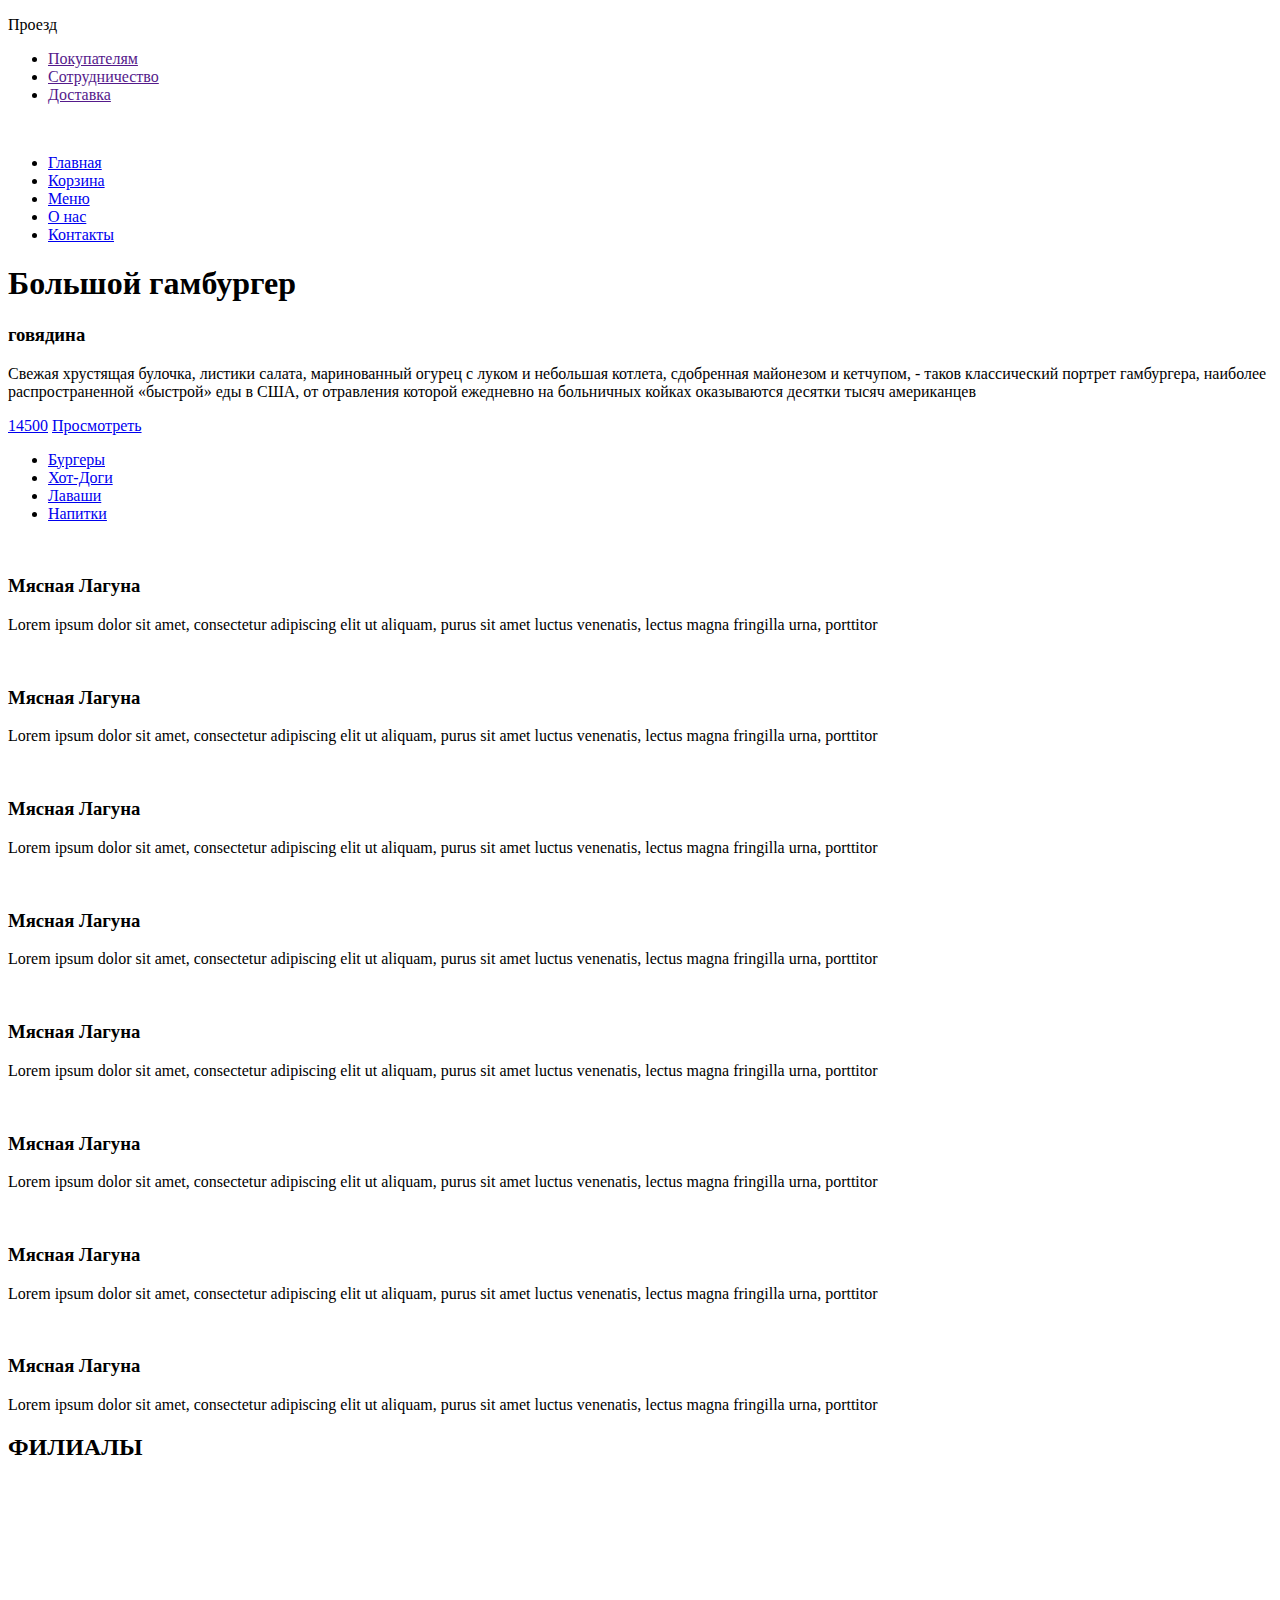
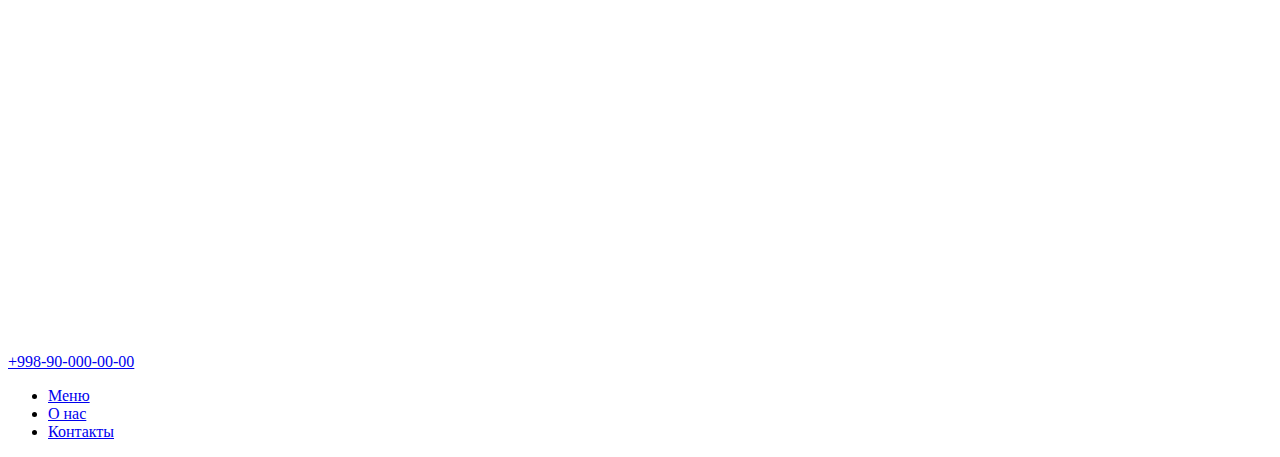
==== index.html @ 50188163 "Update index.html" ====
<!DOCTYPE html>
<html lang="en">

<head>
  <meta charset="UTF-8">
  <meta http-equiv="X-UA-Compatible" content="IE=edge">
  <meta name="viewport" content="width=device-width, initial-scale=1.0">
  <title>Street88</title>
  <link rel="stylesheet" href="style/all.min.css">
  <link rel="stylesheet" href="style/fonts.css">
  <link rel="stylesheet" href="style/style.css">
</head>

<body>

  <nav>
    <div class="container">
      <div class="nav__navigation">
        <div class="icon">
          <i class="fal fa-map-signs"></i>
          <p class="nav__p">Проезд</p>
        </div>

        <ul class="ul">
          <li><a href="" class="ul__list">Покупателям</a></li>
          <li><a href="" class="ul__list">Сотрудничество</a></li>
          <li><a href="" class="ul__list">Доставка</a></li>
        </ul>
      </div>
    </div>
  </nav>
  <nav>
    <div class="container">
      <div class="nav__navigation">
        <img src="./images/Logo.png" alt="">
        <ul class="ul">
          <li><a href="#" class="ul__list ul__link">Главная</a></li>
          <li><a href="#" class="ul__list ul__link">Корзина</a></li>
          <li><a href="#" class="ul__list ul__link">Меню</a></li>
          <li><a href="#" class="ul__list ul__link">О нас</a></li>
          <li><a href="#" class="ul__list ul__link">Контакты</a></li>
        </ul>
      </div>
    </div>
  </nav>
  <header class="header">
    <div class="container">
      <h1 class="header-name">Большой гамбургер</h1>
      <h3 class="header-h3">
        говядина
      </h3>
      <p class="header__p">Свежая хрустящая булочка, листики салата, маринованный огурец с луком и небольшая котлета,
        сдобренная майонезом и кетчупом, - таков классический портрет гамбургера, наиболее распространенной «быстрой»
        еды в США, от отравления которой ежедневно на больничных койках оказываются десятки тысяч американцев</p>

      <div class="header__box">
        <a href="#" class="price">14500</a>
        <a href="#" class="price1">Просмотреть</a>
      </div>
    </div>
  </header>
  <div class="box">
  </div>
  <main class="main">

    <ul class="main__ul">
      <li><a class="main__ul-a" href="#">Бургеры</a></li>
      <li><a class="main__ul-a" href="#">Хот-Доги</a></li>
      <li><a class="main__ul-a" href="#">Лаваши</a></li>
      <li><a class="main__ul-a" href="#">Напитки</a></li>
    </ul>

    <div class="box">
      <div class="box__item">
        <div class="box__block">
          <img src="./Images/unnamed 1.png" alt="" class="box__img">
          <div class="box__hover">
            <a href="#" class="icon1 fl"><i class="far fa-shopping-cart"></i></a>
          </div>
        </div>

        <h3 class="box__title">
          Мясная Лагуна
        </h3>
        <p class="box__text">
          Lorem ipsum dolor sit amet, consectetur adipiscing elit ut aliquam, purus sit amet luctus venenatis, lectus
          magna fringilla urna, porttitor
        </p>
      </div>
      <div class="box__item">
        <div class="box__block">
          <img src="./Images/unnamed 1.png" alt="" class="box__img">
          <div class="box__hover">
            <a href="#" class="icon1 fl"><i class="far fa-shopping-cart"></i></a>
          </div>
        </div>

        <h3 class="box__title">
          Мясная Лагуна
        </h3>
        <p class="box__text">
          Lorem ipsum dolor sit amet, consectetur adipiscing elit ut aliquam, purus sit amet luctus venenatis, lectus
          magna fringilla urna, porttitor
        </p>
      </div>
      <div class="box__item">
        <div class="box__block">
          <img src="./Images/unnamed 1.png" alt="" class="box__img">
          <div class="box__hover">
            <a href="#" class="icon1 fl"><i class="far fa-shopping-cart"></i></a>
          </div>
        </div>

        <h3 class="box__title">
          Мясная Лагуна
        </h3>
        <p class="box__text">
          Lorem ipsum dolor sit amet, consectetur adipiscing elit ut aliquam, purus sit amet luctus venenatis, lectus
          magna fringilla urna, porttitor
        </p>
      </div>
      <div class="box__item">

        <div class="box__block">
          <img src="./Images/unnamed 1.png" alt="" class="box__img">
          <div class="box__hover">
            <a href="#" class="icon1 fl"><i class="far fa-shopping-cart"></i></a>
          </div>

        </div>

        <h3 class="box__title">
          Мясная Лагуна
        </h3>
        <p class="box__text">
          Lorem ipsum dolor sit amet, consectetur adipiscing elit ut aliquam, purus sit amet luctus venenatis, lectus
          magna fringilla urna, porttitor
        </p>
      </div>
      <div class="box__item">
        <div class="box__block">
          <img src="./Images/unnamed 1.png" alt="" class="box__img">
          <div class="box__hover">
            <a href="#" class="icon1 fl"><i class="far fa-shopping-cart"></i></a>
          </div>
        </div>

        <h3 class="box__title">
          Мясная Лагуна
        </h3>
        <p class="box__text">
          Lorem ipsum dolor sit amet, consectetur adipiscing elit ut aliquam, purus sit amet luctus venenatis, lectus
          magna fringilla urna, porttitor
        </p>
      </div>
      <div class="box__item">
        <div class="box__block">
          <img src="./Images/unnamed 1.png" alt="" class="box__img">
          <div class="box__hover">
            <a href="#" class="icon1 fl"><i class="far fa-shopping-cart"></i></a>
          </div>
        </div>

        <h3 class="box__title">
          Мясная Лагуна
        </h3>
        <p class="box__text">
          Lorem ipsum dolor sit amet, consectetur adipiscing elit ut aliquam, purus sit amet luctus venenatis, lectus
          magna fringilla urna, porttitor
        </p>
      </div>
      <div class="box__item">
        <div class="box__block">
          <img src="./Images/unnamed 1.png" alt="" class="box__img">
          <div class="box__hover">
            <a href="#" class="icon1 fl"><i class="far fa-shopping-cart"></i></a>
          </div>
        </div>

        <h3 class="box__title">
          Мясная Лагуна
        </h3>
        <p class="box__text">
          Lorem ipsum dolor sit amet, consectetur adipiscing elit ut aliquam, purus sit amet luctus venenatis, lectus
          magna fringilla urna, porttitor
        </p>
      </div>
      <div class="box__item">
        <div class="box__block">
          <img src="./Images/unnamed 1.png" alt="" class="box__img">
          <div class="box__hover">
            <a href="#" class="icon1 fl"><i class="far fa-shopping-cart"></i></a>
          </div>
        </div>

        <h3 class="box__title">
          Мясная Лагуна
        </h3>
        <p class="box__text">
          Lorem ipsum dolor sit amet, consectetur adipiscing elit ut aliquam, purus sit amet luctus venenatis, lectus
          magna fringilla urna, porttitor
        </p>
      </div>


    </div>

    <div class="main__bottom">
      <h2 class="h2__name">
        ФИЛИАЛЫ
      </h2>
      <iframe class="map"
        src="https://www.google.com/maps/embed?pb=!1m18!1m12!1m3!1d191885.50263675497!2d69.13928277818499!3d41.28251254609851!2m3!1f0!2f0!3f0!3m2!1i1024!2i768!4f13.1!3m3!1m2!1s0x38ae8b0cc379e9c3%3A0xa5a9323b4aa5cb98!2z0KLQsNGI0LrQtdC90YI!5e0!3m2!1sru!2s!4v1648743628316!5m2!1sru!2s"
        width="600" height="450" style="border:0;" allowfullscreen="" loading="lazy"
        referrerpolicy="no-referrer-when-downgrade"></iframe>

    </div>

  </main>
  <footer class="footer">
    <div class="container footer__content">
      <div class="footer__block">
        <div class="footer__left">
          <img src="./images/Logo.png" alt="">
        </div>


        <div class="footer__right">
          <a href="#">+998-90-000-00-00</a>

        </div>
      </div>
      <ul class="footer__list">
        <li><a href="#">Меню</a></li>
        <li><a href="#">О нас</a></li>
        <li><a href="#">Контакты</a></li>
      </ul>
    </div>
  </footer>

</body>

</html>
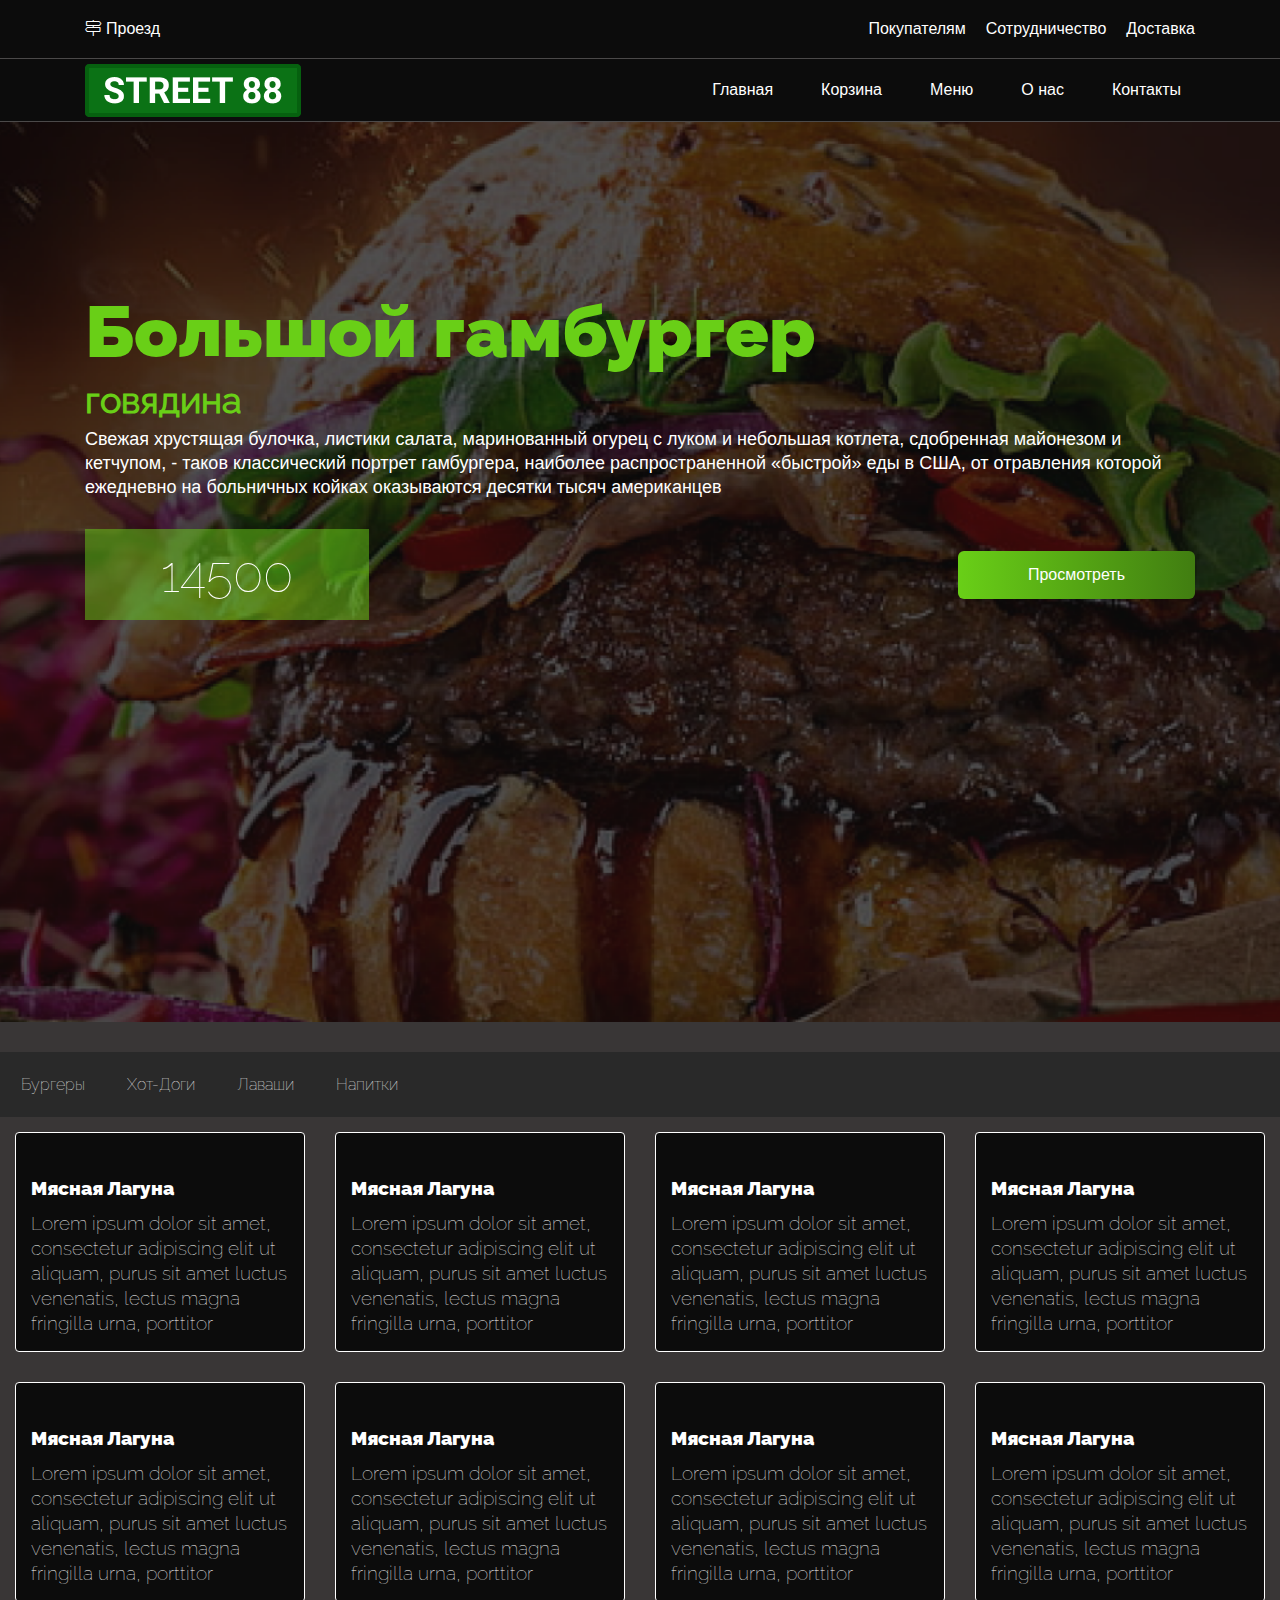
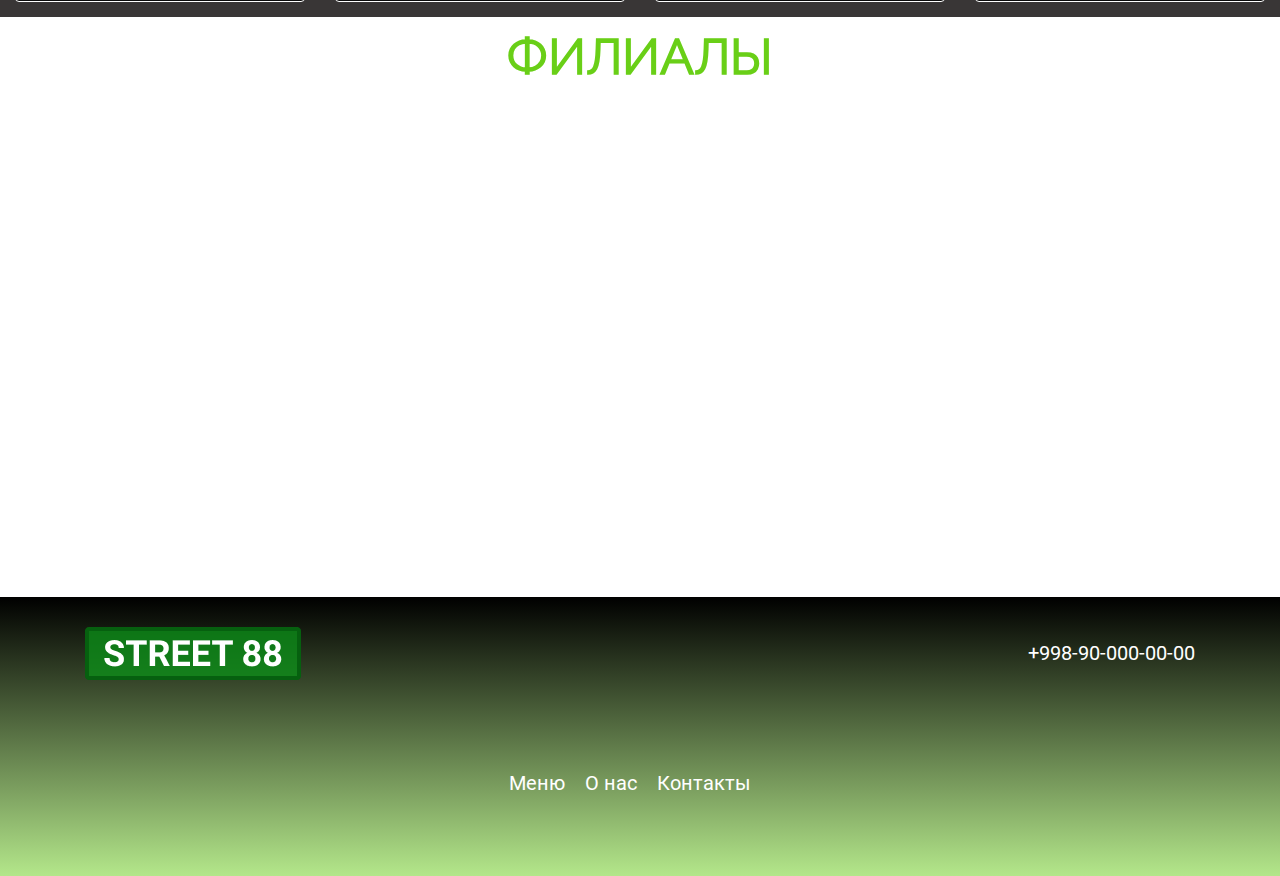
==== commit ebe4b8cf: "end" ====
--- a/index.html
+++ b/index.html
@@ -32,7 +32,7 @@
   <nav>
     <div class="container">
       <div class="nav__navigation">
-        <img src="./images/Logo.png" alt="">
+        <img src="images/Logo.png" alt="">
         <ul class="ul">
           <li><a href="#" class="ul__list ul__link">Главная</a></li>
           <li><a href="#" class="ul__list ul__link">Корзина</a></li>
@@ -73,121 +73,121 @@
     <div class="box">
       <div class="box__item">
         <div class="box__block">
-          <img src="./Images/unnamed 1.png" alt="" class="box__img">
-          <div class="box__hover">
-            <a href="#" class="icon1 fl"><i class="far fa-shopping-cart"></i></a>
-          </div>
-        </div>
-
-        <h3 class="box__title">
-          Мясная Лагуна
-        </h3>
-        <p class="box__text">
-          Lorem ipsum dolor sit amet, consectetur adipiscing elit ut aliquam, purus sit amet luctus venenatis, lectus
-          magna fringilla urna, porttitor
-        </p>
-      </div>
-      <div class="box__item">
-        <div class="box__block">
-          <img src="./Images/unnamed 1.png" alt="" class="box__img">
-          <div class="box__hover">
-            <a href="#" class="icon1 fl"><i class="far fa-shopping-cart"></i></a>
-          </div>
-        </div>
-
-        <h3 class="box__title">
-          Мясная Лагуна
-        </h3>
-        <p class="box__text">
-          Lorem ipsum dolor sit amet, consectetur adipiscing elit ut aliquam, purus sit amet luctus venenatis, lectus
-          magna fringilla urna, porttitor
-        </p>
-      </div>
-      <div class="box__item">
-        <div class="box__block">
-          <img src="./Images/unnamed 1.png" alt="" class="box__img">
-          <div class="box__hover">
-            <a href="#" class="icon1 fl"><i class="far fa-shopping-cart"></i></a>
-          </div>
-        </div>
-
-        <h3 class="box__title">
-          Мясная Лагуна
-        </h3>
-        <p class="box__text">
-          Lorem ipsum dolor sit amet, consectetur adipiscing elit ut aliquam, purus sit amet luctus venenatis, lectus
-          magna fringilla urna, porttitor
-        </p>
-      </div>
-      <div class="box__item">
-
-        <div class="box__block">
-          <img src="./Images/unnamed 1.png" alt="" class="box__img">
-          <div class="box__hover">
-            <a href="#" class="icon1 fl"><i class="far fa-shopping-cart"></i></a>
-          </div>
-
-        </div>
-
-        <h3 class="box__title">
-          Мясная Лагуна
-        </h3>
-        <p class="box__text">
-          Lorem ipsum dolor sit amet, consectetur adipiscing elit ut aliquam, purus sit amet luctus venenatis, lectus
-          magna fringilla urna, porttitor
-        </p>
-      </div>
-      <div class="box__item">
-        <div class="box__block">
-          <img src="./Images/unnamed 1.png" alt="" class="box__img">
-          <div class="box__hover">
-            <a href="#" class="icon1 fl"><i class="far fa-shopping-cart"></i></a>
-          </div>
-        </div>
-
-        <h3 class="box__title">
-          Мясная Лагуна
-        </h3>
-        <p class="box__text">
-          Lorem ipsum dolor sit amet, consectetur adipiscing elit ut aliquam, purus sit amet luctus venenatis, lectus
-          magna fringilla urna, porttitor
-        </p>
-      </div>
-      <div class="box__item">
-        <div class="box__block">
-          <img src="./Images/unnamed 1.png" alt="" class="box__img">
-          <div class="box__hover">
-            <a href="#" class="icon1 fl"><i class="far fa-shopping-cart"></i></a>
-          </div>
-        </div>
-
-        <h3 class="box__title">
-          Мясная Лагуна
-        </h3>
-        <p class="box__text">
-          Lorem ipsum dolor sit amet, consectetur adipiscing elit ut aliquam, purus sit amet luctus venenatis, lectus
-          magna fringilla urna, porttitor
-        </p>
-      </div>
-      <div class="box__item">
-        <div class="box__block">
-          <img src="./Images/unnamed 1.png" alt="" class="box__img">
-          <div class="box__hover">
-            <a href="#" class="icon1 fl"><i class="far fa-shopping-cart"></i></a>
-          </div>
-        </div>
-
-        <h3 class="box__title">
-          Мясная Лагуна
-        </h3>
-        <p class="box__text">
-          Lorem ipsum dolor sit amet, consectetur adipiscing elit ut aliquam, purus sit amet luctus venenatis, lectus
-          magna fringilla urna, porttitor
-        </p>
-      </div>
-      <div class="box__item">
-        <div class="box__block">
-          <img src="./Images/unnamed 1.png" alt="" class="box__img">
+          <img src="../Street88/Images/unnamed 1.png" alt="" class="box__img">
+          <div class="box__hover">
+            <a href="#" class="icon1 fl"><i class="far fa-shopping-cart"></i></a>
+          </div>
+        </div>
+
+        <h3 class="box__title">
+          Мясная Лагуна
+        </h3>
+        <p class="box__text">
+          Lorem ipsum dolor sit amet, consectetur adipiscing elit ut aliquam, purus sit amet luctus venenatis, lectus
+          magna fringilla urna, porttitor
+        </p>
+      </div>
+      <div class="box__item">
+        <div class="box__block">
+          <img src="../Street88/Images/unnamed 1.png" alt="" class="box__img">
+          <div class="box__hover">
+            <a href="#" class="icon1 fl"><i class="far fa-shopping-cart"></i></a>
+          </div>
+        </div>
+
+        <h3 class="box__title">
+          Мясная Лагуна
+        </h3>
+        <p class="box__text">
+          Lorem ipsum dolor sit amet, consectetur adipiscing elit ut aliquam, purus sit amet luctus venenatis, lectus
+          magna fringilla urna, porttitor
+        </p>
+      </div>
+      <div class="box__item">
+        <div class="box__block">
+          <img src="../Street88/Images/unnamed 1.png" alt="" class="box__img">
+          <div class="box__hover">
+            <a href="#" class="icon1 fl"><i class="far fa-shopping-cart"></i></a>
+          </div>
+        </div>
+
+        <h3 class="box__title">
+          Мясная Лагуна
+        </h3>
+        <p class="box__text">
+          Lorem ipsum dolor sit amet, consectetur adipiscing elit ut aliquam, purus sit amet luctus venenatis, lectus
+          magna fringilla urna, porttitor
+        </p>
+      </div>
+      <div class="box__item">
+
+        <div class="box__block">
+          <img src="../Street88/Images/unnamed 1.png" alt="" class="box__img">
+          <div class="box__hover">
+            <a href="#" class="icon1 fl"><i class="far fa-shopping-cart"></i></a>
+          </div>
+
+        </div>
+
+        <h3 class="box__title">
+          Мясная Лагуна
+        </h3>
+        <p class="box__text">
+          Lorem ipsum dolor sit amet, consectetur adipiscing elit ut aliquam, purus sit amet luctus venenatis, lectus
+          magna fringilla urna, porttitor
+        </p>
+      </div>
+      <div class="box__item">
+        <div class="box__block">
+          <img src="../Street88/Images/unnamed 1.png" alt="" class="box__img">
+          <div class="box__hover">
+            <a href="#" class="icon1 fl"><i class="far fa-shopping-cart"></i></a>
+          </div>
+        </div>
+
+        <h3 class="box__title">
+          Мясная Лагуна
+        </h3>
+        <p class="box__text">
+          Lorem ipsum dolor sit amet, consectetur adipiscing elit ut aliquam, purus sit amet luctus venenatis, lectus
+          magna fringilla urna, porttitor
+        </p>
+      </div>
+      <div class="box__item">
+        <div class="box__block">
+          <img src="../Street88/Images/unnamed 1.png" alt="" class="box__img">
+          <div class="box__hover">
+            <a href="#" class="icon1 fl"><i class="far fa-shopping-cart"></i></a>
+          </div>
+        </div>
+
+        <h3 class="box__title">
+          Мясная Лагуна
+        </h3>
+        <p class="box__text">
+          Lorem ipsum dolor sit amet, consectetur adipiscing elit ut aliquam, purus sit amet luctus venenatis, lectus
+          magna fringilla urna, porttitor
+        </p>
+      </div>
+      <div class="box__item">
+        <div class="box__block">
+          <img src="../Street88/Images/unnamed 1.png" alt="" class="box__img">
+          <div class="box__hover">
+            <a href="#" class="icon1 fl"><i class="far fa-shopping-cart"></i></a>
+          </div>
+        </div>
+
+        <h3 class="box__title">
+          Мясная Лагуна
+        </h3>
+        <p class="box__text">
+          Lorem ipsum dolor sit amet, consectetur adipiscing elit ut aliquam, purus sit amet luctus venenatis, lectus
+          magna fringilla urna, porttitor
+        </p>
+      </div>
+      <div class="box__item">
+        <div class="box__block">
+          <img src="../Street88/Images/unnamed 1.png" alt="" class="box__img">
           <div class="box__hover">
             <a href="#" class="icon1 fl"><i class="far fa-shopping-cart"></i></a>
           </div>
@@ -221,7 +221,7 @@
     <div class="container footer__content">
       <div class="footer__block">
         <div class="footer__left">
-          <img src="./images/Logo.png" alt="">
+          <img src="images/Logo.png" alt="">
         </div>
 
 
@@ -240,4 +240,4 @@
 
 </body>
 
-</html>
+</html>--- a/style/all.min.css
+++ b/style/all.min.css
@@ -0,0 +1,12003 @@
+/*!
+ * Font Awesome Pro 5.11.1 by @fontawesome - https://fontawesome.com
+ * License - https://fontawesome.com/license (Commercial License)
+ */
+.fa,
+.fab,
+.fad,
+.fal,
+.far,
+.fas {
+  -moz-osx-font-smoothing: grayscale;
+  -webkit-font-smoothing: antialiased;
+  display: inline-block;
+  font-style: normal;
+  font-variant: normal;
+  text-rendering: auto;
+  line-height: 1;
+}
+.fa-lg {
+  font-size: 1.33333em;
+  line-height: 0.75em;
+  vertical-align: -0.0667em;
+}
+.fa-xs {
+  font-size: 0.75em;
+}
+.fa-sm {
+  font-size: 0.875em;
+}
+.fa-1x {
+  font-size: 1em;
+}
+.fa-2x {
+  font-size: 2em;
+}
+.fa-3x {
+  font-size: 3em;
+}
+.fa-4x {
+  font-size: 4em;
+}
+.fa-5x {
+  font-size: 5em;
+}
+.fa-6x {
+  font-size: 6em;
+}
+.fa-7x {
+  font-size: 7em;
+}
+.fa-8x {
+  font-size: 8em;
+}
+.fa-9x {
+  font-size: 9em;
+}
+.fa-10x {
+  font-size: 10em;
+}
+.fa-fw {
+  text-align: center;
+  width: 1.25em;
+}
+.fa-ul {
+  list-style-type: none;
+  margin-left: 2.5em;
+  padding-left: 0;
+}
+.fa-ul > li {
+  position: relative;
+}
+.fa-li {
+  left: -2em;
+  position: absolute;
+  text-align: center;
+  width: 2em;
+  line-height: inherit;
+}
+.fa-border {
+  border: 0.08em solid #eee;
+  border-radius: 0.1em;
+  padding: 0.2em 0.25em 0.15em;
+}
+.fa-pull-left {
+  float: left;
+}
+.fa-pull-right {
+  float: right;
+}
+.fa.fa-pull-left,
+.fab.fa-pull-left,
+.fal.fa-pull-left,
+.far.fa-pull-left,
+.fas.fa-pull-left {
+  margin-right: 0.3em;
+}
+.fa.fa-pull-right,
+.fab.fa-pull-right,
+.fal.fa-pull-right,
+.far.fa-pull-right,
+.fas.fa-pull-right {
+  margin-left: 0.3em;
+}
+.fa-spin {
+  -webkit-animation: fa-spin 2s linear infinite;
+  animation: fa-spin 2s linear infinite;
+}
+.fa-pulse {
+  -webkit-animation: fa-spin 1s steps(8) infinite;
+  animation: fa-spin 1s steps(8) infinite;
+}
+@-webkit-keyframes fa-spin {
+  0% {
+    -webkit-transform: rotate(0deg);
+    transform: rotate(0deg);
+  }
+  to {
+    -webkit-transform: rotate(1turn);
+    transform: rotate(1turn);
+  }
+}
+@keyframes fa-spin {
+  0% {
+    -webkit-transform: rotate(0deg);
+    transform: rotate(0deg);
+  }
+  to {
+    -webkit-transform: rotate(1turn);
+    transform: rotate(1turn);
+  }
+}
+.fa-rotate-90 {
+  -ms-filter: "progid:DXImageTransform.Microsoft.BasicImage(rotation=1)";
+  -webkit-transform: rotate(90deg);
+  transform: rotate(90deg);
+}
+.fa-rotate-180 {
+  -ms-filter: "progid:DXImageTransform.Microsoft.BasicImage(rotation=2)";
+  -webkit-transform: rotate(180deg);
+  transform: rotate(180deg);
+}
+.fa-rotate-270 {
+  -ms-filter: "progid:DXImageTransform.Microsoft.BasicImage(rotation=3)";
+  -webkit-transform: rotate(270deg);
+  transform: rotate(270deg);
+}
+.fa-flip-horizontal {
+  -ms-filter: "progid:DXImageTransform.Microsoft.BasicImage(rotation=0, mirror=1)";
+  -webkit-transform: scaleX(-1);
+  transform: scaleX(-1);
+}
+.fa-flip-vertical {
+  -webkit-transform: scaleY(-1);
+  transform: scaleY(-1);
+}
+.fa-flip-both,
+.fa-flip-horizontal.fa-flip-vertical,
+.fa-flip-vertical {
+  -ms-filter: "progid:DXImageTransform.Microsoft.BasicImage(rotation=2, mirror=1)";
+}
+.fa-flip-both,
+.fa-flip-horizontal.fa-flip-vertical {
+  -webkit-transform: scale(-1);
+  transform: scale(-1);
+}
+:root .fa-flip-both,
+:root .fa-flip-horizontal,
+:root .fa-flip-vertical,
+:root .fa-rotate-90,
+:root .fa-rotate-180,
+:root .fa-rotate-270 {
+  -webkit-filter: none;
+  filter: none;
+}
+.fa-stack {
+  display: inline-block;
+  height: 2em;
+  line-height: 2em;
+  position: relative;
+  vertical-align: middle;
+  width: 2.5em;
+}
+.fa-stack-1x,
+.fa-stack-2x {
+  left: 0;
+  position: absolute;
+  text-align: center;
+  width: 100%;
+}
+.fa-stack-1x {
+  line-height: inherit;
+}
+.fa-stack-2x {
+  font-size: 2em;
+}
+.fa-inverse {
+  color: #fff;
+}
+.fa-500px:before {
+  content: "\f26e";
+}
+.fa-abacus:before {
+  content: "\f640";
+}
+.fa-accessible-icon:before {
+  content: "\f368";
+}
+.fa-accusoft:before {
+  content: "\f369";
+}
+.fa-acorn:before {
+  content: "\f6ae";
+}
+.fa-acquisitions-incorporated:before {
+  content: "\f6af";
+}
+.fa-ad:before {
+  content: "\f641";
+}
+.fa-address-book:before {
+  content: "\f2b9";
+}
+.fa-address-card:before {
+  content: "\f2bb";
+}
+.fa-adjust:before {
+  content: "\f042";
+}
+.fa-adn:before {
+  content: "\f170";
+}
+.fa-adobe:before {
+  content: "\f778";
+}
+.fa-adversal:before {
+  content: "\f36a";
+}
+.fa-affiliatetheme:before {
+  content: "\f36b";
+}
+.fa-air-freshener:before {
+  content: "\f5d0";
+}
+.fa-airbnb:before {
+  content: "\f834";
+}
+.fa-alarm-clock:before {
+  content: "\f34e";
+}
+.fa-alarm-exclamation:before {
+  content: "\f843";
+}
+.fa-alarm-plus:before {
+  content: "\f844";
+}
+.fa-alarm-snooze:before {
+  content: "\f845";
+}
+.fa-album:before {
+  content: "\f89f";
+}
+.fa-album-collection:before {
+  content: "\f8a0";
+}
+.fa-algolia:before {
+  content: "\f36c";
+}
+.fa-alicorn:before {
+  content: "\f6b0";
+}
+.fa-align-center:before {
+  content: "\f037";
+}
+.fa-align-justify:before {
+  content: "\f039";
+}
+.fa-align-left:before {
+  content: "\f036";
+}
+.fa-align-right:before {
+  content: "\f038";
+}
+.fa-align-slash:before {
+  content: "\f846";
+}
+.fa-alipay:before {
+  content: "\f642";
+}
+.fa-allergies:before {
+  content: "\f461";
+}
+.fa-amazon:before {
+  content: "\f270";
+}
+.fa-amazon-pay:before {
+  content: "\f42c";
+}
+.fa-ambulance:before {
+  content: "\f0f9";
+}
+.fa-american-sign-language-interpreting:before {
+  content: "\f2a3";
+}
+.fa-amilia:before {
+  content: "\f36d";
+}
+.fa-amp-guitar:before {
+  content: "\f8a1";
+}
+.fa-analytics:before {
+  content: "\f643";
+}
+.fa-anchor:before {
+  content: "\f13d";
+}
+.fa-android:before {
+  content: "\f17b";
+}
+.fa-angel:before {
+  content: "\f779";
+}
+.fa-angellist:before {
+  content: "\f209";
+}
+.fa-angle-double-down:before {
+  content: "\f103";
+}
+.fa-angle-double-left:before {
+  content: "\f100";
+}
+.fa-angle-double-right:before {
+  content: "\f101";
+}
+.fa-angle-double-up:before {
+  content: "\f102";
+}
+.fa-angle-down:before {
+  content: "\f107";
+}
+.fa-angle-left:before {
+  content: "\f104";
+}
+.fa-angle-right:before {
+  content: "\f105";
+}
+.fa-angle-up:before {
+  content: "\f106";
+}
+.fa-angry:before {
+  content: "\f556";
+}
+.fa-angrycreative:before {
+  content: "\f36e";
+}
+.fa-angular:before {
+  content: "\f420";
+}
+.fa-ankh:before {
+  content: "\f644";
+}
+.fa-app-store:before {
+  content: "\f36f";
+}
+.fa-app-store-ios:before {
+  content: "\f370";
+}
+.fa-apper:before {
+  content: "\f371";
+}
+.fa-apple:before {
+  content: "\f179";
+}
+.fa-apple-alt:before {
+  content: "\f5d1";
+}
+.fa-apple-crate:before {
+  content: "\f6b1";
+}
+.fa-apple-pay:before {
+  content: "\f415";
+}
+.fa-archive:before {
+  content: "\f187";
+}
+.fa-archway:before {
+  content: "\f557";
+}
+.fa-arrow-alt-circle-down:before {
+  content: "\f358";
+}
+.fa-arrow-alt-circle-left:before {
+  content: "\f359";
+}
+.fa-arrow-alt-circle-right:before {
+  content: "\f35a";
+}
+.fa-arrow-alt-circle-up:before {
+  content: "\f35b";
+}
+.fa-arrow-alt-down:before {
+  content: "\f354";
+}
+.fa-arrow-alt-from-bottom:before {
+  content: "\f346";
+}
+.fa-arrow-alt-from-left:before {
+  content: "\f347";
+}
+.fa-arrow-alt-from-right:before {
+  content: "\f348";
+}
+.fa-arrow-alt-from-top:before {
+  content: "\f349";
+}
+.fa-arrow-alt-left:before {
+  content: "\f355";
+}
+.fa-arrow-alt-right:before {
+  content: "\f356";
+}
+.fa-arrow-alt-square-down:before {
+  content: "\f350";
+}
+.fa-arrow-alt-square-left:before {
+  content: "\f351";
+}
+.fa-arrow-alt-square-right:before {
+  content: "\f352";
+}
+.fa-arrow-alt-square-up:before {
+  content: "\f353";
+}
+.fa-arrow-alt-to-bottom:before {
+  content: "\f34a";
+}
+.fa-arrow-alt-to-left:before {
+  content: "\f34b";
+}
+.fa-arrow-alt-to-right:before {
+  content: "\f34c";
+}
+.fa-arrow-alt-to-top:before {
+  content: "\f34d";
+}
+.fa-arrow-alt-up:before {
+  content: "\f357";
+}
+.fa-arrow-circle-down:before {
+  content: "\f0ab";
+}
+.fa-arrow-circle-left:before {
+  content: "\f0a8";
+}
+.fa-arrow-circle-right:before {
+  content: "\f0a9";
+}
+.fa-arrow-circle-up:before {
+  content: "\f0aa";
+}
+.fa-arrow-down:before {
+  content: "\f063";
+}
+.fa-arrow-from-bottom:before {
+  content: "\f342";
+}
+.fa-arrow-from-left:before {
+  content: "\f343";
+}
+.fa-arrow-from-right:before {
+  content: "\f344";
+}
+.fa-arrow-from-top:before {
+  content: "\f345";
+}
+.fa-arrow-left:before {
+  content: "\f060";
+}
+.fa-arrow-right:before {
+  content: "\f061";
+}
+.fa-arrow-square-down:before {
+  content: "\f339";
+}
+.fa-arrow-square-left:before {
+  content: "\f33a";
+}
+.fa-arrow-square-right:before {
+  content: "\f33b";
+}
+.fa-arrow-square-up:before {
+  content: "\f33c";
+}
+.fa-arrow-to-bottom:before {
+  content: "\f33d";
+}
+.fa-arrow-to-left:before {
+  content: "\f33e";
+}
+.fa-arrow-to-right:before {
+  content: "\f340";
+}
+.fa-arrow-to-top:before {
+  content: "\f341";
+}
+.fa-arrow-up:before {
+  content: "\f062";
+}
+.fa-arrows:before {
+  content: "\f047";
+}
+.fa-arrows-alt:before {
+  content: "\f0b2";
+}
+.fa-arrows-alt-h:before {
+  content: "\f337";
+}
+.fa-arrows-alt-v:before {
+  content: "\f338";
+}
+.fa-arrows-h:before {
+  content: "\f07e";
+}
+.fa-arrows-v:before {
+  content: "\f07d";
+}
+.fa-artstation:before {
+  content: "\f77a";
+}
+.fa-assistive-listening-systems:before {
+  content: "\f2a2";
+}
+.fa-asterisk:before {
+  content: "\f069";
+}
+.fa-asymmetrik:before {
+  content: "\f372";
+}
+.fa-at:before {
+  content: "\f1fa";
+}
+.fa-atlas:before {
+  content: "\f558";
+}
+.fa-atlassian:before {
+  content: "\f77b";
+}
+.fa-atom:before {
+  content: "\f5d2";
+}
+.fa-atom-alt:before {
+  content: "\f5d3";
+}
+.fa-audible:before {
+  content: "\f373";
+}
+.fa-audio-description:before {
+  content: "\f29e";
+}
+.fa-autoprefixer:before {
+  content: "\f41c";
+}
+.fa-avianex:before {
+  content: "\f374";
+}
+.fa-aviato:before {
+  content: "\f421";
+}
+.fa-award:before {
+  content: "\f559";
+}
+.fa-aws:before {
+  content: "\f375";
+}
+.fa-axe:before {
+  content: "\f6b2";
+}
+.fa-axe-battle:before {
+  content: "\f6b3";
+}
+.fa-baby:before {
+  content: "\f77c";
+}
+.fa-baby-carriage:before {
+  content: "\f77d";
+}
+.fa-backpack:before {
+  content: "\f5d4";
+}
+.fa-backspace:before {
+  content: "\f55a";
+}
+.fa-backward:before {
+  content: "\f04a";
+}
+.fa-bacon:before {
+  content: "\f7e5";
+}
+.fa-badge:before {
+  content: "\f335";
+}
+.fa-badge-check:before {
+  content: "\f336";
+}
+.fa-badge-dollar:before {
+  content: "\f645";
+}
+.fa-badge-percent:before {
+  content: "\f646";
+}
+.fa-badge-sheriff:before {
+  content: "\f8a2";
+}
+.fa-badger-honey:before {
+  content: "\f6b4";
+}
+.fa-bags-shopping:before {
+  content: "\f847";
+}
+.fa-balance-scale:before {
+  content: "\f24e";
+}
+.fa-balance-scale-left:before {
+  content: "\f515";
+}
+.fa-balance-scale-right:before {
+  content: "\f516";
+}
+.fa-ball-pile:before {
+  content: "\f77e";
+}
+.fa-ballot:before {
+  content: "\f732";
+}
+.fa-ballot-check:before {
+  content: "\f733";
+}
+.fa-ban:before {
+  content: "\f05e";
+}
+.fa-band-aid:before {
+  content: "\f462";
+}
+.fa-bandcamp:before {
+  content: "\f2d5";
+}
+.fa-banjo:before {
+  content: "\f8a3";
+}
+.fa-barcode:before {
+  content: "\f02a";
+}
+.fa-barcode-alt:before {
+  content: "\f463";
+}
+.fa-barcode-read:before {
+  content: "\f464";
+}
+.fa-barcode-scan:before {
+  content: "\f465";
+}
+.fa-bars:before {
+  content: "\f0c9";
+}
+.fa-baseball:before {
+  content: "\f432";
+}
+.fa-baseball-ball:before {
+  content: "\f433";
+}
+.fa-basketball-ball:before {
+  content: "\f434";
+}
+.fa-basketball-hoop:before {
+  content: "\f435";
+}
+.fa-bat:before {
+  content: "\f6b5";
+}
+.fa-bath:before {
+  content: "\f2cd";
+}
+.fa-battery-bolt:before {
+  content: "\f376";
+}
+.fa-battery-empty:before {
+  content: "\f244";
+}
+.fa-battery-full:before {
+  content: "\f240";
+}
+.fa-battery-half:before {
+  content: "\f242";
+}
+.fa-battery-quarter:before {
+  content: "\f243";
+}
+.fa-battery-slash:before {
+  content: "\f377";
+}
+.fa-battery-three-quarters:before {
+  content: "\f241";
+}
+.fa-battle-net:before {
+  content: "\f835";
+}
+.fa-bed:before {
+  content: "\f236";
+}
+.fa-beer:before {
+  content: "\f0fc";
+}
+.fa-behance:before {
+  content: "\f1b4";
+}
+.fa-behance-square:before {
+  content: "\f1b5";
+}
+.fa-bell:before {
+  content: "\f0f3";
+}
+.fa-bell-exclamation:before {
+  content: "\f848";
+}
+.fa-bell-plus:before {
+  content: "\f849";
+}
+.fa-bell-school:before {
+  content: "\f5d5";
+}
+.fa-bell-school-slash:before {
+  content: "\f5d6";
+}
+.fa-bell-slash:before {
+  content: "\f1f6";
+}
+.fa-bells:before {
+  content: "\f77f";
+}
+.fa-betamax:before {
+  content: "\f8a4";
+}
+.fa-bezier-curve:before {
+  content: "\f55b";
+}
+.fa-bible:before {
+  content: "\f647";
+}
+.fa-bicycle:before {
+  content: "\f206";
+}
+.fa-biking:before {
+  content: "\f84a";
+}
+.fa-biking-mountain:before {
+  content: "\f84b";
+}
+.fa-bimobject:before {
+  content: "\f378";
+}
+.fa-binoculars:before {
+  content: "\f1e5";
+}
+.fa-biohazard:before {
+  content: "\f780";
+}
+.fa-birthday-cake:before {
+  content: "\f1fd";
+}
+.fa-bitbucket:before {
+  content: "\f171";
+}
+.fa-bitcoin:before {
+  content: "\f379";
+}
+.fa-bity:before {
+  content: "\f37a";
+}
+.fa-black-tie:before {
+  content: "\f27e";
+}
+.fa-blackberry:before {
+  content: "\f37b";
+}
+.fa-blanket:before {
+  content: "\f498";
+}
+.fa-blender:before {
+  content: "\f517";
+}
+.fa-blender-phone:before {
+  content: "\f6b6";
+}
+.fa-blind:before {
+  content: "\f29d";
+}
+.fa-blog:before {
+  content: "\f781";
+}
+.fa-blogger:before {
+  content: "\f37c";
+}
+.fa-blogger-b:before {
+  content: "\f37d";
+}
+.fa-bluetooth:before {
+  content: "\f293";
+}
+.fa-bluetooth-b:before {
+  content: "\f294";
+}
+.fa-bold:before {
+  content: "\f032";
+}
+.fa-bolt:before {
+  content: "\f0e7";
+}
+.fa-bomb:before {
+  content: "\f1e2";
+}
+.fa-bone:before {
+  content: "\f5d7";
+}
+.fa-bone-break:before {
+  content: "\f5d8";
+}
+.fa-bong:before {
+  content: "\f55c";
+}
+.fa-book:before {
+  content: "\f02d";
+}
+.fa-book-alt:before {
+  content: "\f5d9";
+}
+.fa-book-dead:before {
+  content: "\f6b7";
+}
+.fa-book-heart:before {
+  content: "\f499";
+}
+.fa-book-medical:before {
+  content: "\f7e6";
+}
+.fa-book-open:before {
+  content: "\f518";
+}
+.fa-book-reader:before {
+  content: "\f5da";
+}
+.fa-book-spells:before {
+  content: "\f6b8";
+}
+.fa-book-user:before {
+  content: "\f7e7";
+}
+.fa-bookmark:before {
+  content: "\f02e";
+}
+.fa-books:before {
+  content: "\f5db";
+}
+.fa-books-medical:before {
+  content: "\f7e8";
+}
+.fa-boombox:before {
+  content: "\f8a5";
+}
+.fa-boot:before {
+  content: "\f782";
+}
+.fa-booth-curtain:before {
+  content: "\f734";
+}
+.fa-bootstrap:before {
+  content: "\f836";
+}
+.fa-border-all:before {
+  content: "\f84c";
+}
+.fa-border-bottom:before {
+  content: "\f84d";
+}
+.fa-border-center-h:before {
+  content: "\f89c";
+}
+.fa-border-center-v:before {
+  content: "\f89d";
+}
+.fa-border-inner:before {
+  content: "\f84e";
+}
+.fa-border-left:before {
+  content: "\f84f";
+}
+.fa-border-none:before {
+  content: "\f850";
+}
+.fa-border-outer:before {
+  content: "\f851";
+}
+.fa-border-right:before {
+  content: "\f852";
+}
+.fa-border-style:before {
+  content: "\f853";
+}
+.fa-border-style-alt:before {
+  content: "\f854";
+}
+.fa-border-top:before {
+  content: "\f855";
+}
+.fa-bow-arrow:before {
+  content: "\f6b9";
+}
+.fa-bowling-ball:before {
+  content: "\f436";
+}
+.fa-bowling-pins:before {
+  content: "\f437";
+}
+.fa-box:before {
+  content: "\f466";
+}
+.fa-box-alt:before {
+  content: "\f49a";
+}
+.fa-box-ballot:before {
+  content: "\f735";
+}
+.fa-box-check:before {
+  content: "\f467";
+}
+.fa-box-fragile:before {
+  content: "\f49b";
+}
+.fa-box-full:before {
+  content: "\f49c";
+}
+.fa-box-heart:before {
+  content: "\f49d";
+}
+.fa-box-open:before {
+  content: "\f49e";
+}
+.fa-box-up:before {
+  content: "\f49f";
+}
+.fa-box-usd:before {
+  content: "\f4a0";
+}
+.fa-boxes:before {
+  content: "\f468";
+}
+.fa-boxes-alt:before {
+  content: "\f4a1";
+}
+.fa-boxing-glove:before {
+  content: "\f438";
+}
+.fa-brackets:before {
+  content: "\f7e9";
+}
+.fa-brackets-curly:before {
+  content: "\f7ea";
+}
+.fa-braille:before {
+  content: "\f2a1";
+}
+.fa-brain:before {
+  content: "\f5dc";
+}
+.fa-bread-loaf:before {
+  content: "\f7eb";
+}
+.fa-bread-slice:before {
+  content: "\f7ec";
+}
+.fa-briefcase:before {
+  content: "\f0b1";
+}
+.fa-briefcase-medical:before {
+  content: "\f469";
+}
+.fa-bring-forward:before {
+  content: "\f856";
+}
+.fa-bring-front:before {
+  content: "\f857";
+}
+.fa-broadcast-tower:before {
+  content: "\f519";
+}
+.fa-broom:before {
+  content: "\f51a";
+}
+.fa-browser:before {
+  content: "\f37e";
+}
+.fa-brush:before {
+  content: "\f55d";
+}
+.fa-btc:before {
+  content: "\f15a";
+}
+.fa-buffer:before {
+  content: "\f837";
+}
+.fa-bug:before {
+  content: "\f188";
+}
+.fa-building:before {
+  content: "\f1ad";
+}
+.fa-bullhorn:before {
+  content: "\f0a1";
+}
+.fa-bullseye:before {
+  content: "\f140";
+}
+.fa-bullseye-arrow:before {
+  content: "\f648";
+}
+.fa-bullseye-pointer:before {
+  content: "\f649";
+}
+.fa-burger-soda:before {
+  content: "\f858";
+}
+.fa-burn:before {
+  content: "\f46a";
+}
+.fa-buromobelexperte:before {
+  content: "\f37f";
+}
+.fa-burrito:before {
+  content: "\f7ed";
+}
+.fa-bus:before {
+  content: "\f207";
+}
+.fa-bus-alt:before {
+  content: "\f55e";
+}
+.fa-bus-school:before {
+  content: "\f5dd";
+}
+.fa-business-time:before {
+  content: "\f64a";
+}
+.fa-buy-n-large:before {
+  content: "\f8a6";
+}
+.fa-buysellads:before {
+  content: "\f20d";
+}
+.fa-cabinet-filing:before {
+  content: "\f64b";
+}
+.fa-cactus:before {
+  content: "\f8a7";
+}
+.fa-calculator:before {
+  content: "\f1ec";
+}
+.fa-calculator-alt:before {
+  content: "\f64c";
+}
+.fa-calendar:before {
+  content: "\f133";
+}
+.fa-calendar-alt:before {
+  content: "\f073";
+}
+.fa-calendar-check:before {
+  content: "\f274";
+}
+.fa-calendar-day:before {
+  content: "\f783";
+}
+.fa-calendar-edit:before {
+  content: "\f333";
+}
+.fa-calendar-exclamation:before {
+  content: "\f334";
+}
+.fa-calendar-minus:before {
+  content: "\f272";
+}
+.fa-calendar-plus:before {
+  content: "\f271";
+}
+.fa-calendar-star:before {
+  content: "\f736";
+}
+.fa-calendar-times:before {
+  content: "\f273";
+}
+.fa-calendar-week:before {
+  content: "\f784";
+}
+.fa-camcorder:before {
+  content: "\f8a8";
+}
+.fa-camera:before {
+  content: "\f030";
+}
+.fa-camera-alt:before {
+  content: "\f332";
+}
+.fa-camera-movie:before {
+  content: "\f8a9";
+}
+.fa-camera-polaroid:before {
+  content: "\f8aa";
+}
+.fa-camera-retro:before {
+  content: "\f083";
+}
+.fa-campfire:before {
+  content: "\f6ba";
+}
+.fa-campground:before {
+  content: "\f6bb";
+}
+.fa-canadian-maple-leaf:before {
+  content: "\f785";
+}
+.fa-candle-holder:before {
+  content: "\f6bc";
+}
+.fa-candy-cane:before {
+  content: "\f786";
+}
+.fa-candy-corn:before {
+  content: "\f6bd";
+}
+.fa-cannabis:before {
+  content: "\f55f";
+}
+.fa-capsules:before {
+  content: "\f46b";
+}
+.fa-car:before {
+  content: "\f1b9";
+}
+.fa-car-alt:before {
+  content: "\f5de";
+}
+.fa-car-battery:before {
+  content: "\f5df";
+}
+.fa-car-building:before {
+  content: "\f859";
+}
+.fa-car-bump:before {
+  content: "\f5e0";
+}
+.fa-car-bus:before {
+  content: "\f85a";
+}
+.fa-car-crash:before {
+  content: "\f5e1";
+}
+.fa-car-garage:before {
+  content: "\f5e2";
+}
+.fa-car-mechanic:before {
+  content: "\f5e3";
+}
+.fa-car-side:before {
+  content: "\f5e4";
+}
+.fa-car-tilt:before {
+  content: "\f5e5";
+}
+.fa-car-wash:before {
+  content: "\f5e6";
+}
+.fa-caret-circle-down:before {
+  content: "\f32d";
+}
+.fa-caret-circle-left:before {
+  content: "\f32e";
+}
+.fa-caret-circle-right:before {
+  content: "\f330";
+}
+.fa-caret-circle-up:before {
+  content: "\f331";
+}
+.fa-caret-down:before {
+  content: "\f0d7";
+}
+.fa-caret-left:before {
+  content: "\f0d9";
+}
+.fa-caret-right:before {
+  content: "\f0da";
+}
+.fa-caret-square-down:before {
+  content: "\f150";
+}
+.fa-caret-square-left:before {
+  content: "\f191";
+}
+.fa-caret-square-right:before {
+  content: "\f152";
+}
+.fa-caret-square-up:before {
+  content: "\f151";
+}
+.fa-caret-up:before {
+  content: "\f0d8";
+}
+.fa-carrot:before {
+  content: "\f787";
+}
+.fa-cars:before {
+  content: "\f85b";
+}
+.fa-cart-arrow-down:before {
+  content: "\f218";
+}
+.fa-cart-plus:before {
+  content: "\f217";
+}
+.fa-cash-register:before {
+  content: "\f788";
+}
+.fa-cassette-tape:before {
+  content: "\f8ab";
+}
+.fa-cat:before {
+  content: "\f6be";
+}
+.fa-cauldron:before {
+  content: "\f6bf";
+}
+.fa-cc-amazon-pay:before {
+  content: "\f42d";
+}
+.fa-cc-amex:before {
+  content: "\f1f3";
+}
+.fa-cc-apple-pay:before {
+  content: "\f416";
+}
+.fa-cc-diners-club:before {
+  content: "\f24c";
+}
+.fa-cc-discover:before {
+  content: "\f1f2";
+}
+.fa-cc-jcb:before {
+  content: "\f24b";
+}
+.fa-cc-mastercard:before {
+  content: "\f1f1";
+}
+.fa-cc-paypal:before {
+  content: "\f1f4";
+}
+.fa-cc-stripe:before {
+  content: "\f1f5";
+}
+.fa-cc-visa:before {
+  content: "\f1f0";
+}
+.fa-cctv:before {
+  content: "\f8ac";
+}
+.fa-centercode:before {
+  content: "\f380";
+}
+.fa-centos:before {
+  content: "\f789";
+}
+.fa-certificate:before {
+  content: "\f0a3";
+}
+.fa-chair:before {
+  content: "\f6c0";
+}
+.fa-chair-office:before {
+  content: "\f6c1";
+}
+.fa-chalkboard:before {
+  content: "\f51b";
+}
+.fa-chalkboard-teacher:before {
+  content: "\f51c";
+}
+.fa-charging-station:before {
+  content: "\f5e7";
+}
+.fa-chart-area:before {
+  content: "\f1fe";
+}
+.fa-chart-bar:before {
+  content: "\f080";
+}
+.fa-chart-line:before {
+  content: "\f201";
+}
+.fa-chart-line-down:before {
+  content: "\f64d";
+}
+.fa-chart-network:before {
+  content: "\f78a";
+}
+.fa-chart-pie:before {
+  content: "\f200";
+}
+.fa-chart-pie-alt:before {
+  content: "\f64e";
+}
+.fa-chart-scatter:before {
+  content: "\f7ee";
+}
+.fa-check:before {
+  content: "\f00c";
+}
+.fa-check-circle:before {
+  content: "\f058";
+}
+.fa-check-double:before {
+  content: "\f560";
+}
+.fa-check-square:before {
+  content: "\f14a";
+}
+.fa-cheese:before {
+  content: "\f7ef";
+}
+.fa-cheese-swiss:before {
+  content: "\f7f0";
+}
+.fa-cheeseburger:before {
+  content: "\f7f1";
+}
+.fa-chess:before {
+  content: "\f439";
+}
+.fa-chess-bishop:before {
+  content: "\f43a";
+}
+.fa-chess-bishop-alt:before {
+  content: "\f43b";
+}
+.fa-chess-board:before {
+  content: "\f43c";
+}
+.fa-chess-clock:before {
+  content: "\f43d";
+}
+.fa-chess-clock-alt:before {
+  content: "\f43e";
+}
+.fa-chess-king:before {
+  content: "\f43f";
+}
+.fa-chess-king-alt:before {
+  content: "\f440";
+}
+.fa-chess-knight:before {
+  content: "\f441";
+}
+.fa-chess-knight-alt:before {
+  content: "\f442";
+}
+.fa-chess-pawn:before {
+  content: "\f443";
+}
+.fa-chess-pawn-alt:before {
+  content: "\f444";
+}
+.fa-chess-queen:before {
+  content: "\f445";
+}
+.fa-chess-queen-alt:before {
+  content: "\f446";
+}
+.fa-chess-rook:before {
+  content: "\f447";
+}
+.fa-chess-rook-alt:before {
+  content: "\f448";
+}
+.fa-chevron-circle-down:before {
+  content: "\f13a";
+}
+.fa-chevron-circle-left:before {
+  content: "\f137";
+}
+.fa-chevron-circle-right:before {
+  content: "\f138";
+}
+.fa-chevron-circle-up:before {
+  content: "\f139";
+}
+.fa-chevron-double-down:before {
+  content: "\f322";
+}
+.fa-chevron-double-left:before {
+  content: "\f323";
+}
+.fa-chevron-double-right:before {
+  content: "\f324";
+}
+.fa-chevron-double-up:before {
+  content: "\f325";
+}
+.fa-chevron-down:before {
+  content: "\f078";
+}
+.fa-chevron-left:before {
+  content: "\f053";
+}
+.fa-chevron-right:before {
+  content: "\f054";
+}
+.fa-chevron-square-down:before {
+  content: "\f329";
+}
+.fa-chevron-square-left:before {
+  content: "\f32a";
+}
+.fa-chevron-square-right:before {
+  content: "\f32b";
+}
+.fa-chevron-square-up:before {
+  content: "\f32c";
+}
+.fa-chevron-up:before {
+  content: "\f077";
+}
+.fa-child:before {
+  content: "\f1ae";
+}
+.fa-chimney:before {
+  content: "\f78b";
+}
+.fa-chrome:before {
+  content: "\f268";
+}
+.fa-chromecast:before {
+  content: "\f838";
+}
+.fa-church:before {
+  content: "\f51d";
+}
+.fa-circle:before {
+  content: "\f111";
+}
+.fa-circle-notch:before {
+  content: "\f1ce";
+}
+.fa-city:before {
+  content: "\f64f";
+}
+.fa-clarinet:before {
+  content: "\f8ad";
+}
+.fa-claw-marks:before {
+  content: "\f6c2";
+}
+.fa-clinic-medical:before {
+  content: "\f7f2";
+}
+.fa-clipboard:before {
+  content: "\f328";
+}
+.fa-clipboard-check:before {
+  content: "\f46c";
+}
+.fa-clipboard-list:before {
+  content: "\f46d";
+}
+.fa-clipboard-list-check:before {
+  content: "\f737";
+}
+.fa-clipboard-prescription:before {
+  content: "\f5e8";
+}
+.fa-clipboard-user:before {
+  content: "\f7f3";
+}
+.fa-clock:before {
+  content: "\f017";
+}
+.fa-clone:before {
+  content: "\f24d";
+}
+.fa-closed-captioning:before {
+  content: "\f20a";
+}
+.fa-cloud:before {
+  content: "\f0c2";
+}
+.fa-cloud-download:before {
+  content: "\f0ed";
+}
+.fa-cloud-download-alt:before {
+  content: "\f381";
+}
+.fa-cloud-drizzle:before {
+  content: "\f738";
+}
+.fa-cloud-hail:before {
+  content: "\f739";
+}
+.fa-cloud-hail-mixed:before {
+  content: "\f73a";
+}
+.fa-cloud-meatball:before {
+  content: "\f73b";
+}
+.fa-cloud-moon:before {
+  content: "\f6c3";
+}
+.fa-cloud-moon-rain:before {
+  content: "\f73c";
+}
+.fa-cloud-music:before {
+  content: "\f8ae";
+}
+.fa-cloud-rain:before {
+  content: "\f73d";
+}
+.fa-cloud-rainbow:before {
+  content: "\f73e";
+}
+.fa-cloud-showers:before {
+  content: "\f73f";
+}
+.fa-cloud-showers-heavy:before {
+  content: "\f740";
+}
+.fa-cloud-sleet:before {
+  content: "\f741";
+}
+.fa-cloud-snow:before {
+  content: "\f742";
+}
+.fa-cloud-sun:before {
+  content: "\f6c4";
+}
+.fa-cloud-sun-rain:before {
+  content: "\f743";
+}
+.fa-cloud-upload:before {
+  content: "\f0ee";
+}
+.fa-cloud-upload-alt:before {
+  content: "\f382";
+}
+.fa-clouds:before {
+  content: "\f744";
+}
+.fa-clouds-moon:before {
+  content: "\f745";
+}
+.fa-clouds-sun:before {
+  content: "\f746";
+}
+.fa-cloudscale:before {
+  content: "\f383";
+}
+.fa-cloudsmith:before {
+  content: "\f384";
+}
+.fa-cloudversify:before {
+  content: "\f385";
+}
+.fa-club:before {
+  content: "\f327";
+}
+.fa-cocktail:before {
+  content: "\f561";
+}
+.fa-code:before {
+  content: "\f121";
+}
+.fa-code-branch:before {
+  content: "\f126";
+}
+.fa-code-commit:before {
+  content: "\f386";
+}
+.fa-code-merge:before {
+  content: "\f387";
+}
+.fa-codepen:before {
+  content: "\f1cb";
+}
+.fa-codiepie:before {
+  content: "\f284";
+}
+.fa-coffee:before {
+  content: "\f0f4";
+}
+.fa-coffee-togo:before {
+  content: "\f6c5";
+}
+.fa-coffin:before {
+  content: "\f6c6";
+}
+.fa-cog:before {
+  content: "\f013";
+}
+.fa-cogs:before {
+  content: "\f085";
+}
+.fa-coin:before {
+  content: "\f85c";
+}
+.fa-coins:before {
+  content: "\f51e";
+}
+.fa-columns:before {
+  content: "\f0db";
+}
+.fa-comment:before {
+  content: "\f075";
+}
+.fa-comment-alt:before {
+  content: "\f27a";
+}
+.fa-comment-alt-check:before {
+  content: "\f4a2";
+}
+.fa-comment-alt-dollar:before {
+  content: "\f650";
+}
+.fa-comment-alt-dots:before {
+  content: "\f4a3";
+}
+.fa-comment-alt-edit:before {
+  content: "\f4a4";
+}
+.fa-comment-alt-exclamation:before {
+  content: "\f4a5";
+}
+.fa-comment-alt-lines:before {
+  content: "\f4a6";
+}
+.fa-comment-alt-medical:before {
+  content: "\f7f4";
+}
+.fa-comment-alt-minus:before {
+  content: "\f4a7";
+}
+.fa-comment-alt-music:before {
+  content: "\f8af";
+}
+.fa-comment-alt-plus:before {
+  content: "\f4a8";
+}
+.fa-comment-alt-slash:before {
+  content: "\f4a9";
+}
+.fa-comment-alt-smile:before {
+  content: "\f4aa";
+}
+.fa-comment-alt-times:before {
+  content: "\f4ab";
+}
+.fa-comment-check:before {
+  content: "\f4ac";
+}
+.fa-comment-dollar:before {
+  content: "\f651";
+}
+.fa-comment-dots:before {
+  content: "\f4ad";
+}
+.fa-comment-edit:before {
+  content: "\f4ae";
+}
+.fa-comment-exclamation:before {
+  content: "\f4af";
+}
+.fa-comment-lines:before {
+  content: "\f4b0";
+}
+.fa-comment-medical:before {
+  content: "\f7f5";
+}
+.fa-comment-minus:before {
+  content: "\f4b1";
+}
+.fa-comment-music:before {
+  content: "\f8b0";
+}
+.fa-comment-plus:before {
+  content: "\f4b2";
+}
+.fa-comment-slash:before {
+  content: "\f4b3";
+}
+.fa-comment-smile:before {
+  content: "\f4b4";
+}
+.fa-comment-times:before {
+  content: "\f4b5";
+}
+.fa-comments:before {
+  content: "\f086";
+}
+.fa-comments-alt:before {
+  content: "\f4b6";
+}
+.fa-comments-alt-dollar:before {
+  content: "\f652";
+}
+.fa-comments-dollar:before {
+  content: "\f653";
+}
+.fa-compact-disc:before {
+  content: "\f51f";
+}
+.fa-compass:before {
+  content: "\f14e";
+}
+.fa-compass-slash:before {
+  content: "\f5e9";
+}
+.fa-compress:before {
+  content: "\f066";
+}
+.fa-compress-alt:before {
+  content: "\f422";
+}
+.fa-compress-arrows-alt:before {
+  content: "\f78c";
+}
+.fa-compress-wide:before {
+  content: "\f326";
+}
+.fa-computer-classic:before {
+  content: "\f8b1";
+}
+.fa-computer-speaker:before {
+  content: "\f8b2";
+}
+.fa-concierge-bell:before {
+  content: "\f562";
+}
+.fa-confluence:before {
+  content: "\f78d";
+}
+.fa-connectdevelop:before {
+  content: "\f20e";
+}
+.fa-construction:before {
+  content: "\f85d";
+}
+.fa-container-storage:before {
+  content: "\f4b7";
+}
+.fa-contao:before {
+  content: "\f26d";
+}
+.fa-conveyor-belt:before {
+  content: "\f46e";
+}
+.fa-conveyor-belt-alt:before {
+  content: "\f46f";
+}
+.fa-cookie:before {
+  content: "\f563";
+}
+.fa-cookie-bite:before {
+  content: "\f564";
+}
+.fa-copy:before {
+  content: "\f0c5";
+}
+.fa-copyright:before {
+  content: "\f1f9";
+}
+.fa-corn:before {
+  content: "\f6c7";
+}
+.fa-cotton-bureau:before {
+  content: "\f89e";
+}
+.fa-couch:before {
+  content: "\f4b8";
+}
+.fa-cow:before {
+  content: "\f6c8";
+}
+.fa-cowbell:before {
+  content: "\f8b3";
+}
+.fa-cowbell-more:before {
+  content: "\f8b4";
+}
+.fa-cpanel:before {
+  content: "\f388";
+}
+.fa-creative-commons:before {
+  content: "\f25e";
+}
+.fa-creative-commons-by:before {
+  content: "\f4e7";
+}
+.fa-creative-commons-nc:before {
+  content: "\f4e8";
+}
+.fa-creative-commons-nc-eu:before {
+  content: "\f4e9";
+}
+.fa-creative-commons-nc-jp:before {
+  content: "\f4ea";
+}
+.fa-creative-commons-nd:before {
+  content: "\f4eb";
+}
+.fa-creative-commons-pd:before {
+  content: "\f4ec";
+}
+.fa-creative-commons-pd-alt:before {
+  content: "\f4ed";
+}
+.fa-creative-commons-remix:before {
+  content: "\f4ee";
+}
+.fa-creative-commons-sa:before {
+  content: "\f4ef";
+}
+.fa-creative-commons-sampling:before {
+  content: "\f4f0";
+}
+.fa-creative-commons-sampling-plus:before {
+  content: "\f4f1";
+}
+.fa-creative-commons-share:before {
+  content: "\f4f2";
+}
+.fa-creative-commons-zero:before {
+  content: "\f4f3";
+}
+.fa-credit-card:before {
+  content: "\f09d";
+}
+.fa-credit-card-blank:before {
+  content: "\f389";
+}
+.fa-credit-card-front:before {
+  content: "\f38a";
+}
+.fa-cricket:before {
+  content: "\f449";
+}
+.fa-critical-role:before {
+  content: "\f6c9";
+}
+.fa-croissant:before {
+  content: "\f7f6";
+}
+.fa-crop:before {
+  content: "\f125";
+}
+.fa-crop-alt:before {
+  content: "\f565";
+}
+.fa-cross:before {
+  content: "\f654";
+}
+.fa-crosshairs:before {
+  content: "\f05b";
+}
+.fa-crow:before {
+  content: "\f520";
+}
+.fa-crown:before {
+  content: "\f521";
+}
+.fa-crutch:before {
+  content: "\f7f7";
+}
+.fa-crutches:before {
+  content: "\f7f8";
+}
+.fa-css3:before {
+  content: "\f13c";
+}
+.fa-css3-alt:before {
+  content: "\f38b";
+}
+.fa-cube:before {
+  content: "\f1b2";
+}
+.fa-cubes:before {
+  content: "\f1b3";
+}
+.fa-curling:before {
+  content: "\f44a";
+}
+.fa-cut:before {
+  content: "\f0c4";
+}
+.fa-cuttlefish:before {
+  content: "\f38c";
+}
+.fa-d-and-d:before {
+  content: "\f38d";
+}
+.fa-d-and-d-beyond:before {
+  content: "\f6ca";
+}
+.fa-dagger:before {
+  content: "\f6cb";
+}
+.fa-dashcube:before {
+  content: "\f210";
+}
+.fa-database:before {
+  content: "\f1c0";
+}
+.fa-deaf:before {
+  content: "\f2a4";
+}
+.fa-debug:before {
+  content: "\f7f9";
+}
+.fa-deer:before {
+  content: "\f78e";
+}
+.fa-deer-rudolph:before {
+  content: "\f78f";
+}
+.fa-delicious:before {
+  content: "\f1a5";
+}
+.fa-democrat:before {
+  content: "\f747";
+}
+.fa-deploydog:before {
+  content: "\f38e";
+}
+.fa-deskpro:before {
+  content: "\f38f";
+}
+.fa-desktop:before {
+  content: "\f108";
+}
+.fa-desktop-alt:before {
+  content: "\f390";
+}
+.fa-dev:before {
+  content: "\f6cc";
+}
+.fa-deviantart:before {
+  content: "\f1bd";
+}
+.fa-dewpoint:before {
+  content: "\f748";
+}
+.fa-dharmachakra:before {
+  content: "\f655";
+}
+.fa-dhl:before {
+  content: "\f790";
+}
+.fa-diagnoses:before {
+  content: "\f470";
+}
+.fa-diamond:before {
+  content: "\f219";
+}
+.fa-diaspora:before {
+  content: "\f791";
+}
+.fa-dice:before {
+  content: "\f522";
+}
+.fa-dice-d10:before {
+  content: "\f6cd";
+}
+.fa-dice-d12:before {
+  content: "\f6ce";
+}
+.fa-dice-d20:before {
+  content: "\f6cf";
+}
+.fa-dice-d4:before {
+  content: "\f6d0";
+}
+.fa-dice-d6:before {
+  content: "\f6d1";
+}
+.fa-dice-d8:before {
+  content: "\f6d2";
+}
+.fa-dice-five:before {
+  content: "\f523";
+}
+.fa-dice-four:before {
+  content: "\f524";
+}
+.fa-dice-one:before {
+  content: "\f525";
+}
+.fa-dice-six:before {
+  content: "\f526";
+}
+.fa-dice-three:before {
+  content: "\f527";
+}
+.fa-dice-two:before {
+  content: "\f528";
+}
+.fa-digg:before {
+  content: "\f1a6";
+}
+.fa-digging:before {
+  content: "\f85e";
+}
+.fa-digital-ocean:before {
+  content: "\f391";
+}
+.fa-digital-tachograph:before {
+  content: "\f566";
+}
+.fa-diploma:before {
+  content: "\f5ea";
+}
+.fa-directions:before {
+  content: "\f5eb";
+}
+.fa-disc-drive:before {
+  content: "\f8b5";
+}
+.fa-discord:before {
+  content: "\f392";
+}
+.fa-discourse:before {
+  content: "\f393";
+}
+.fa-disease:before {
+  content: "\f7fa";
+}
+.fa-divide:before {
+  content: "\f529";
+}
+.fa-dizzy:before {
+  content: "\f567";
+}
+.fa-dna:before {
+  content: "\f471";
+}
+.fa-do-not-enter:before {
+  content: "\f5ec";
+}
+.fa-dochub:before {
+  content: "\f394";
+}
+.fa-docker:before {
+  content: "\f395";
+}
+.fa-dog:before {
+  content: "\f6d3";
+}
+.fa-dog-leashed:before {
+  content: "\f6d4";
+}
+.fa-dollar-sign:before {
+  content: "\f155";
+}
+.fa-dolly:before {
+  content: "\f472";
+}
+.fa-dolly-empty:before {
+  content: "\f473";
+}
+.fa-dolly-flatbed:before {
+  content: "\f474";
+}
+.fa-dolly-flatbed-alt:before {
+  content: "\f475";
+}
+.fa-dolly-flatbed-empty:before {
+  content: "\f476";
+}
+.fa-donate:before {
+  content: "\f4b9";
+}
+.fa-door-closed:before {
+  content: "\f52a";
+}
+.fa-door-open:before {
+  content: "\f52b";
+}
+.fa-dot-circle:before {
+  content: "\f192";
+}
+.fa-dove:before {
+  content: "\f4ba";
+}
+.fa-download:before {
+  content: "\f019";
+}
+.fa-draft2digital:before {
+  content: "\f396";
+}
+.fa-drafting-compass:before {
+  content: "\f568";
+}
+.fa-dragon:before {
+  content: "\f6d5";
+}
+.fa-draw-circle:before {
+  content: "\f5ed";
+}
+.fa-draw-polygon:before {
+  content: "\f5ee";
+}
+.fa-draw-square:before {
+  content: "\f5ef";
+}
+.fa-dreidel:before {
+  content: "\f792";
+}
+.fa-dribbble:before {
+  content: "\f17d";
+}
+.fa-dribbble-square:before {
+  content: "\f397";
+}
+.fa-drone:before {
+  content: "\f85f";
+}
+.fa-drone-alt:before {
+  content: "\f860";
+}
+.fa-dropbox:before {
+  content: "\f16b";
+}
+.fa-drum:before {
+  content: "\f569";
+}
+.fa-drum-steelpan:before {
+  content: "\f56a";
+}
+.fa-drumstick:before {
+  content: "\f6d6";
+}
+.fa-drumstick-bite:before {
+  content: "\f6d7";
+}
+.fa-drupal:before {
+  content: "\f1a9";
+}
+.fa-dryer:before {
+  content: "\f861";
+}
+.fa-dryer-alt:before {
+  content: "\f862";
+}
+.fa-duck:before {
+  content: "\f6d8";
+}
+.fa-dumbbell:before {
+  content: "\f44b";
+}
+.fa-dumpster:before {
+  content: "\f793";
+}
+.fa-dumpster-fire:before {
+  content: "\f794";
+}
+.fa-dungeon:before {
+  content: "\f6d9";
+}
+.fa-dyalog:before {
+  content: "\f399";
+}
+.fa-ear:before {
+  content: "\f5f0";
+}
+.fa-ear-muffs:before {
+  content: "\f795";
+}
+.fa-earlybirds:before {
+  content: "\f39a";
+}
+.fa-ebay:before {
+  content: "\f4f4";
+}
+.fa-eclipse:before {
+  content: "\f749";
+}
+.fa-eclipse-alt:before {
+  content: "\f74a";
+}
+.fa-edge:before {
+  content: "\f282";
+}
+.fa-edit:before {
+  content: "\f044";
+}
+.fa-egg:before {
+  content: "\f7fb";
+}
+.fa-egg-fried:before {
+  content: "\f7fc";
+}
+.fa-eject:before {
+  content: "\f052";
+}
+.fa-elementor:before {
+  content: "\f430";
+}
+.fa-elephant:before {
+  content: "\f6da";
+}
+.fa-ellipsis-h:before {
+  content: "\f141";
+}
+.fa-ellipsis-h-alt:before {
+  content: "\f39b";
+}
+.fa-ellipsis-v:before {
+  content: "\f142";
+}
+.fa-ellipsis-v-alt:before {
+  content: "\f39c";
+}
+.fa-ello:before {
+  content: "\f5f1";
+}
+.fa-ember:before {
+  content: "\f423";
+}
+.fa-empire:before {
+  content: "\f1d1";
+}
+.fa-empty-set:before {
+  content: "\f656";
+}
+.fa-engine-warning:before {
+  content: "\f5f2";
+}
+.fa-envelope:before {
+  content: "\f0e0";
+}
+.fa-envelope-open:before {
+  content: "\f2b6";
+}
+.fa-envelope-open-dollar:before {
+  content: "\f657";
+}
+.fa-envelope-open-text:before {
+  content: "\f658";
+}
+.fa-envelope-square:before {
+  content: "\f199";
+}
+.fa-envira:before {
+  content: "\f299";
+}
+.fa-equals:before {
+  content: "\f52c";
+}
+.fa-eraser:before {
+  content: "\f12d";
+}
+.fa-erlang:before {
+  content: "\f39d";
+}
+.fa-ethereum:before {
+  content: "\f42e";
+}
+.fa-ethernet:before {
+  content: "\f796";
+}
+.fa-etsy:before {
+  content: "\f2d7";
+}
+.fa-euro-sign:before {
+  content: "\f153";
+}
+.fa-evernote:before {
+  content: "\f839";
+}
+.fa-exchange:before {
+  content: "\f0ec";
+}
+.fa-exchange-alt:before {
+  content: "\f362";
+}
+.fa-exclamation:before {
+  content: "\f12a";
+}
+.fa-exclamation-circle:before {
+  content: "\f06a";
+}
+.fa-exclamation-square:before {
+  content: "\f321";
+}
+.fa-exclamation-triangle:before {
+  content: "\f071";
+}
+.fa-expand:before {
+  content: "\f065";
+}
+.fa-expand-alt:before {
+  content: "\f424";
+}
+.fa-expand-arrows:before {
+  content: "\f31d";
+}
+.fa-expand-arrows-alt:before {
+  content: "\f31e";
+}
+.fa-expand-wide:before {
+  content: "\f320";
+}
+.fa-expeditedssl:before {
+  content: "\f23e";
+}
+.fa-external-link:before {
+  content: "\f08e";
+}
+.fa-external-link-alt:before {
+  content: "\f35d";
+}
+.fa-external-link-square:before {
+  content: "\f14c";
+}
+.fa-external-link-square-alt:before {
+  content: "\f360";
+}
+.fa-eye:before {
+  content: "\f06e";
+}
+.fa-eye-dropper:before {
+  content: "\f1fb";
+}
+.fa-eye-evil:before {
+  content: "\f6db";
+}
+.fa-eye-slash:before {
+  content: "\f070";
+}
+.fa-facebook:before {
+  content: "\f09a";
+}
+.fa-facebook-f:before {
+  content: "\f39e";
+}
+.fa-facebook-messenger:before {
+  content: "\f39f";
+}
+.fa-facebook-square:before {
+  content: "\f082";
+}
+.fa-fan:before {
+  content: "\f863";
+}
+.fa-fantasy-flight-games:before {
+  content: "\f6dc";
+}
+.fa-farm:before {
+  content: "\f864";
+}
+.fa-fast-backward:before {
+  content: "\f049";
+}
+.fa-fast-forward:before {
+  content: "\f050";
+}
+.fa-fax:before {
+  content: "\f1ac";
+}
+.fa-feather:before {
+  content: "\f52d";
+}
+.fa-feather-alt:before {
+  content: "\f56b";
+}
+.fa-fedex:before {
+  content: "\f797";
+}
+.fa-fedora:before {
+  content: "\f798";
+}
+.fa-female:before {
+  content: "\f182";
+}
+.fa-field-hockey:before {
+  content: "\f44c";
+}
+.fa-fighter-jet:before {
+  content: "\f0fb";
+}
+.fa-figma:before {
+  content: "\f799";
+}
+.fa-file:before {
+  content: "\f15b";
+}
+.fa-file-alt:before {
+  content: "\f15c";
+}
+.fa-file-archive:before {
+  content: "\f1c6";
+}
+.fa-file-audio:before {
+  content: "\f1c7";
+}
+.fa-file-certificate:before {
+  content: "\f5f3";
+}
+.fa-file-chart-line:before {
+  content: "\f659";
+}
+.fa-file-chart-pie:before {
+  content: "\f65a";
+}
+.fa-file-check:before {
+  content: "\f316";
+}
+.fa-file-code:before {
+  content: "\f1c9";
+}
+.fa-file-contract:before {
+  content: "\f56c";
+}
+.fa-file-csv:before {
+  content: "\f6dd";
+}
+.fa-file-download:before {
+  content: "\f56d";
+}
+.fa-file-edit:before {
+  content: "\f31c";
+}
+.fa-file-excel:before {
+  content: "\f1c3";
+}
+.fa-file-exclamation:before {
+  content: "\f31a";
+}
+.fa-file-export:before {
+  content: "\f56e";
+}
+.fa-file-image:before {
+  content: "\f1c5";
+}
+.fa-file-import:before {
+  content: "\f56f";
+}
+.fa-file-invoice:before {
+  content: "\f570";
+}
+.fa-file-invoice-dollar:before {
+  content: "\f571";
+}
+.fa-file-medical:before {
+  content: "\f477";
+}
+.fa-file-medical-alt:before {
+  content: "\f478";
+}
+.fa-file-minus:before {
+  content: "\f318";
+}
+.fa-file-music:before {
+  content: "\f8b6";
+}
+.fa-file-pdf:before {
+  content: "\f1c1";
+}
+.fa-file-plus:before {
+  content: "\f319";
+}
+.fa-file-powerpoint:before {
+  content: "\f1c4";
+}
+.fa-file-prescription:before {
+  content: "\f572";
+}
+.fa-file-search:before {
+  content: "\f865";
+}
+.fa-file-signature:before {
+  content: "\f573";
+}
+.fa-file-spreadsheet:before {
+  content: "\f65b";
+}
+.fa-file-times:before {
+  content: "\f317";
+}
+.fa-file-upload:before {
+  content: "\f574";
+}
+.fa-file-user:before {
+  content: "\f65c";
+}
+.fa-file-video:before {
+  content: "\f1c8";
+}
+.fa-file-word:before {
+  content: "\f1c2";
+}
+.fa-files-medical:before {
+  content: "\f7fd";
+}
+.fa-fill:before {
+  content: "\f575";
+}
+.fa-fill-drip:before {
+  content: "\f576";
+}
+.fa-film:before {
+  content: "\f008";
+}
+.fa-film-alt:before {
+  content: "\f3a0";
+}
+.fa-film-cannister:before {
+  content: "\f8b7";
+}
+.fa-filter:before {
+  content: "\f0b0";
+}
+.fa-fingerprint:before {
+  content: "\f577";
+}
+.fa-fire:before {
+  content: "\f06d";
+}
+.fa-fire-alt:before {
+  content: "\f7e4";
+}
+.fa-fire-extinguisher:before {
+  content: "\f134";
+}
+.fa-fire-smoke:before {
+  content: "\f74b";
+}
+.fa-firefox:before {
+  content: "\f269";
+}
+.fa-fireplace:before {
+  content: "\f79a";
+}
+.fa-first-aid:before {
+  content: "\f479";
+}
+.fa-first-order:before {
+  content: "\f2b0";
+}
+.fa-first-order-alt:before {
+  content: "\f50a";
+}
+.fa-firstdraft:before {
+  content: "\f3a1";
+}
+.fa-fish:before {
+  content: "\f578";
+}
+.fa-fish-cooked:before {
+  content: "\f7fe";
+}
+.fa-fist-raised:before {
+  content: "\f6de";
+}
+.fa-flag:before {
+  content: "\f024";
+}
+.fa-flag-alt:before {
+  content: "\f74c";
+}
+.fa-flag-checkered:before {
+  content: "\f11e";
+}
+.fa-flag-usa:before {
+  content: "\f74d";
+}
+.fa-flame:before {
+  content: "\f6df";
+}
+.fa-flashlight:before {
+  content: "\f8b8";
+}
+.fa-flask:before {
+  content: "\f0c3";
+}
+.fa-flask-poison:before {
+  content: "\f6e0";
+}
+.fa-flask-potion:before {
+  content: "\f6e1";
+}
+.fa-flickr:before {
+  content: "\f16e";
+}
+.fa-flipboard:before {
+  content: "\f44d";
+}
+.fa-flower:before {
+  content: "\f7ff";
+}
+.fa-flower-daffodil:before {
+  content: "\f800";
+}
+.fa-flower-tulip:before {
+  content: "\f801";
+}
+.fa-flushed:before {
+  content: "\f579";
+}
+.fa-flute:before {
+  content: "\f8b9";
+}
+.fa-flux-capacitor:before {
+  content: "\f8ba";
+}
+.fa-fly:before {
+  content: "\f417";
+}
+.fa-fog:before {
+  content: "\f74e";
+}
+.fa-folder:before {
+  content: "\f07b";
+}
+.fa-folder-minus:before {
+  content: "\f65d";
+}
+.fa-folder-open:before {
+  content: "\f07c";
+}
+.fa-folder-plus:before {
+  content: "\f65e";
+}
+.fa-folder-times:before {
+  content: "\f65f";
+}
+.fa-folder-tree:before {
+  content: "\f802";
+}
+.fa-folders:before {
+  content: "\f660";
+}
+.fa-font:before {
+  content: "\f031";
+}
+.fa-font-awesome:before {
+  content: "\f2b4";
+}
+.fa-font-awesome-alt:before {
+  content: "\f35c";
+}
+.fa-font-awesome-flag:before {
+  content: "\f425";
+}
+.fa-font-awesome-logo-full:before {
+  content: "\f4e6";
+}
+.fa-font-case:before {
+  content: "\f866";
+}
+.fa-fonticons:before {
+  content: "\f280";
+}
+.fa-fonticons-fi:before {
+  content: "\f3a2";
+}
+.fa-football-ball:before {
+  content: "\f44e";
+}
+.fa-football-helmet:before {
+  content: "\f44f";
+}
+.fa-forklift:before {
+  content: "\f47a";
+}
+.fa-fort-awesome:before {
+  content: "\f286";
+}
+.fa-fort-awesome-alt:before {
+  content: "\f3a3";
+}
+.fa-forumbee:before {
+  content: "\f211";
+}
+.fa-forward:before {
+  content: "\f04e";
+}
+.fa-foursquare:before {
+  content: "\f180";
+}
+.fa-fragile:before {
+  content: "\f4bb";
+}
+.fa-free-code-camp:before {
+  content: "\f2c5";
+}
+.fa-freebsd:before {
+  content: "\f3a4";
+}
+.fa-french-fries:before {
+  content: "\f803";
+}
+.fa-frog:before {
+  content: "\f52e";
+}
+.fa-frosty-head:before {
+  content: "\f79b";
+}
+.fa-frown:before {
+  content: "\f119";
+}
+.fa-frown-open:before {
+  content: "\f57a";
+}
+.fa-fulcrum:before {
+  content: "\f50b";
+}
+.fa-function:before {
+  content: "\f661";
+}
+.fa-funnel-dollar:before {
+  content: "\f662";
+}
+.fa-futbol:before {
+  content: "\f1e3";
+}
+.fa-galactic-republic:before {
+  content: "\f50c";
+}
+.fa-galactic-senate:before {
+  content: "\f50d";
+}
+.fa-game-board:before {
+  content: "\f867";
+}
+.fa-game-board-alt:before {
+  content: "\f868";
+}
+.fa-game-console-handheld:before {
+  content: "\f8bb";
+}
+.fa-gamepad:before {
+  content: "\f11b";
+}
+.fa-gamepad-alt:before {
+  content: "\f8bc";
+}
+.fa-gas-pump:before {
+  content: "\f52f";
+}
+.fa-gas-pump-slash:before {
+  content: "\f5f4";
+}
+.fa-gavel:before {
+  content: "\f0e3";
+}
+.fa-gem:before {
+  content: "\f3a5";
+}
+.fa-genderless:before {
+  content: "\f22d";
+}
+.fa-get-pocket:before {
+  content: "\f265";
+}
+.fa-gg:before {
+  content: "\f260";
+}
+.fa-gg-circle:before {
+  content: "\f261";
+}
+.fa-ghost:before {
+  content: "\f6e2";
+}
+.fa-gift:before {
+  content: "\f06b";
+}
+.fa-gift-card:before {
+  content: "\f663";
+}
+.fa-gifts:before {
+  content: "\f79c";
+}
+.fa-gingerbread-man:before {
+  content: "\f79d";
+}
+.fa-git:before {
+  content: "\f1d3";
+}
+.fa-git-alt:before {
+  content: "\f841";
+}
+.fa-git-square:before {
+  content: "\f1d2";
+}
+.fa-github:before {
+  content: "\f09b";
+}
+.fa-github-alt:before {
+  content: "\f113";
+}
+.fa-github-square:before {
+  content: "\f092";
+}
+.fa-gitkraken:before {
+  content: "\f3a6";
+}
+.fa-gitlab:before {
+  content: "\f296";
+}
+.fa-gitter:before {
+  content: "\f426";
+}
+.fa-glass:before {
+  content: "\f804";
+}
+.fa-glass-champagne:before {
+  content: "\f79e";
+}
+.fa-glass-cheers:before {
+  content: "\f79f";
+}
+.fa-glass-citrus:before {
+  content: "\f869";
+}
+.fa-glass-martini:before {
+  content: "\f000";
+}
+.fa-glass-martini-alt:before {
+  content: "\f57b";
+}
+.fa-glass-whiskey:before {
+  content: "\f7a0";
+}
+.fa-glass-whiskey-rocks:before {
+  content: "\f7a1";
+}
+.fa-glasses:before {
+  content: "\f530";
+}
+.fa-glasses-alt:before {
+  content: "\f5f5";
+}
+.fa-glide:before {
+  content: "\f2a5";
+}
+.fa-glide-g:before {
+  content: "\f2a6";
+}
+.fa-globe:before {
+  content: "\f0ac";
+}
+.fa-globe-africa:before {
+  content: "\f57c";
+}
+.fa-globe-americas:before {
+  content: "\f57d";
+}
+.fa-globe-asia:before {
+  content: "\f57e";
+}
+.fa-globe-europe:before {
+  content: "\f7a2";
+}
+.fa-globe-snow:before {
+  content: "\f7a3";
+}
+.fa-globe-stand:before {
+  content: "\f5f6";
+}
+.fa-gofore:before {
+  content: "\f3a7";
+}
+.fa-golf-ball:before {
+  content: "\f450";
+}
+.fa-golf-club:before {
+  content: "\f451";
+}
+.fa-goodreads:before {
+  content: "\f3a8";
+}
+.fa-goodreads-g:before {
+  content: "\f3a9";
+}
+.fa-google:before {
+  content: "\f1a0";
+}
+.fa-google-drive:before {
+  content: "\f3aa";
+}
+.fa-google-play:before {
+  content: "\f3ab";
+}
+.fa-google-plus:before {
+  content: "\f2b3";
+}
+.fa-google-plus-g:before {
+  content: "\f0d5";
+}
+.fa-google-plus-square:before {
+  content: "\f0d4";
+}
+.fa-google-wallet:before {
+  content: "\f1ee";
+}
+.fa-gopuram:before {
+  content: "\f664";
+}
+.fa-graduation-cap:before {
+  content: "\f19d";
+}
+.fa-gramophone:before {
+  content: "\f8bd";
+}
+.fa-gratipay:before {
+  content: "\f184";
+}
+.fa-grav:before {
+  content: "\f2d6";
+}
+.fa-greater-than:before {
+  content: "\f531";
+}
+.fa-greater-than-equal:before {
+  content: "\f532";
+}
+.fa-grimace:before {
+  content: "\f57f";
+}
+.fa-grin:before {
+  content: "\f580";
+}
+.fa-grin-alt:before {
+  content: "\f581";
+}
+.fa-grin-beam:before {
+  content: "\f582";
+}
+.fa-grin-beam-sweat:before {
+  content: "\f583";
+}
+.fa-grin-hearts:before {
+  content: "\f584";
+}
+.fa-grin-squint:before {
+  content: "\f585";
+}
+.fa-grin-squint-tears:before {
+  content: "\f586";
+}
+.fa-grin-stars:before {
+  content: "\f587";
+}
+.fa-grin-tears:before {
+  content: "\f588";
+}
+.fa-grin-tongue:before {
+  content: "\f589";
+}
+.fa-grin-tongue-squint:before {
+  content: "\f58a";
+}
+.fa-grin-tongue-wink:before {
+  content: "\f58b";
+}
+.fa-grin-wink:before {
+  content: "\f58c";
+}
+.fa-grip-horizontal:before {
+  content: "\f58d";
+}
+.fa-grip-lines:before {
+  content: "\f7a4";
+}
+.fa-grip-lines-vertical:before {
+  content: "\f7a5";
+}
+.fa-grip-vertical:before {
+  content: "\f58e";
+}
+.fa-gripfire:before {
+  content: "\f3ac";
+}
+.fa-grunt:before {
+  content: "\f3ad";
+}
+.fa-guitar:before {
+  content: "\f7a6";
+}
+.fa-guitar-electric:before {
+  content: "\f8be";
+}
+.fa-guitars:before {
+  content: "\f8bf";
+}
+.fa-gulp:before {
+  content: "\f3ae";
+}
+.fa-h-square:before {
+  content: "\f0fd";
+}
+.fa-h1:before {
+  content: "\f313";
+}
+.fa-h2:before {
+  content: "\f314";
+}
+.fa-h3:before {
+  content: "\f315";
+}
+.fa-h4:before {
+  content: "\f86a";
+}
+.fa-hacker-news:before {
+  content: "\f1d4";
+}
+.fa-hacker-news-square:before {
+  content: "\f3af";
+}
+.fa-hackerrank:before {
+  content: "\f5f7";
+}
+.fa-hamburger:before {
+  content: "\f805";
+}
+.fa-hammer:before {
+  content: "\f6e3";
+}
+.fa-hammer-war:before {
+  content: "\f6e4";
+}
+.fa-hamsa:before {
+  content: "\f665";
+}
+.fa-hand-heart:before {
+  content: "\f4bc";
+}
+.fa-hand-holding:before {
+  content: "\f4bd";
+}
+.fa-hand-holding-box:before {
+  content: "\f47b";
+}
+.fa-hand-holding-heart:before {
+  content: "\f4be";
+}
+.fa-hand-holding-magic:before {
+  content: "\f6e5";
+}
+.fa-hand-holding-seedling:before {
+  content: "\f4bf";
+}
+.fa-hand-holding-usd:before {
+  content: "\f4c0";
+}
+.fa-hand-holding-water:before {
+  content: "\f4c1";
+}
+.fa-hand-lizard:before {
+  content: "\f258";
+}
+.fa-hand-middle-finger:before {
+  content: "\f806";
+}
+.fa-hand-paper:before {
+  content: "\f256";
+}
+.fa-hand-peace:before {
+  content: "\f25b";
+}
+.fa-hand-point-down:before {
+  content: "\f0a7";
+}
+.fa-hand-point-left:before {
+  content: "\f0a5";
+}
+.fa-hand-point-right:before {
+  content: "\f0a4";
+}
+.fa-hand-point-up:before {
+  content: "\f0a6";
+}
+.fa-hand-pointer:before {
+  content: "\f25a";
+}
+.fa-hand-receiving:before {
+  content: "\f47c";
+}
+.fa-hand-rock:before {
+  content: "\f255";
+}
+.fa-hand-scissors:before {
+  content: "\f257";
+}
+.fa-hand-spock:before {
+  content: "\f259";
+}
+.fa-hands:before {
+  content: "\f4c2";
+}
+.fa-hands-heart:before {
+  content: "\f4c3";
+}
+.fa-hands-helping:before {
+  content: "\f4c4";
+}
+.fa-hands-usd:before {
+  content: "\f4c5";
+}
+.fa-handshake:before {
+  content: "\f2b5";
+}
+.fa-handshake-alt:before {
+  content: "\f4c6";
+}
+.fa-hanukiah:before {
+  content: "\f6e6";
+}
+.fa-hard-hat:before {
+  content: "\f807";
+}
+.fa-hashtag:before {
+  content: "\f292";
+}
+.fa-hat-chef:before {
+  content: "\f86b";
+}
+.fa-hat-cowboy:before {
+  content: "\f8c0";
+}
+.fa-hat-cowboy-side:before {
+  content: "\f8c1";
+}
+.fa-hat-santa:before {
+  content: "\f7a7";
+}
+.fa-hat-winter:before {
+  content: "\f7a8";
+}
+.fa-hat-witch:before {
+  content: "\f6e7";
+}
+.fa-hat-wizard:before {
+  content: "\f6e8";
+}
+.fa-haykal:before {
+  content: "\f666";
+}
+.fa-hdd:before {
+  content: "\f0a0";
+}
+.fa-head-side:before {
+  content: "\f6e9";
+}
+.fa-head-side-brain:before {
+  content: "\f808";
+}
+.fa-head-side-headphones:before {
+  content: "\f8c2";
+}
+.fa-head-side-medical:before {
+  content: "\f809";
+}
+.fa-head-vr:before {
+  content: "\f6ea";
+}
+.fa-heading:before {
+  content: "\f1dc";
+}
+.fa-headphones:before {
+  content: "\f025";
+}
+.fa-headphones-alt:before {
+  content: "\f58f";
+}
+.fa-headset:before {
+  content: "\f590";
+}
+.fa-heart:before {
+  content: "\f004";
+}
+.fa-heart-broken:before {
+  content: "\f7a9";
+}
+.fa-heart-circle:before {
+  content: "\f4c7";
+}
+.fa-heart-rate:before {
+  content: "\f5f8";
+}
+.fa-heart-square:before {
+  content: "\f4c8";
+}
+.fa-heartbeat:before {
+  content: "\f21e";
+}
+.fa-helicopter:before {
+  content: "\f533";
+}
+.fa-helmet-battle:before {
+  content: "\f6eb";
+}
+.fa-hexagon:before {
+  content: "\f312";
+}
+.fa-highlighter:before {
+  content: "\f591";
+}
+.fa-hiking:before {
+  content: "\f6ec";
+}
+.fa-hippo:before {
+  content: "\f6ed";
+}
+.fa-hips:before {
+  content: "\f452";
+}
+.fa-hire-a-helper:before {
+  content: "\f3b0";
+}
+.fa-history:before {
+  content: "\f1da";
+}
+.fa-hockey-mask:before {
+  content: "\f6ee";
+}
+.fa-hockey-puck:before {
+  content: "\f453";
+}
+.fa-hockey-sticks:before {
+  content: "\f454";
+}
+.fa-holly-berry:before {
+  content: "\f7aa";
+}
+.fa-home:before {
+  content: "\f015";
+}
+.fa-home-alt:before {
+  content: "\f80a";
+}
+.fa-home-heart:before {
+  content: "\f4c9";
+}
+.fa-home-lg:before {
+  content: "\f80b";
+}
+.fa-home-lg-alt:before {
+  content: "\f80c";
+}
+.fa-hood-cloak:before {
+  content: "\f6ef";
+}
+.fa-hooli:before {
+  content: "\f427";
+}
+.fa-horizontal-rule:before {
+  content: "\f86c";
+}
+.fa-hornbill:before {
+  content: "\f592";
+}
+.fa-horse:before {
+  content: "\f6f0";
+}
+.fa-horse-head:before {
+  content: "\f7ab";
+}
+.fa-horse-saddle:before {
+  content: "\f8c3";
+}
+.fa-hospital:before {
+  content: "\f0f8";
+}
+.fa-hospital-alt:before {
+  content: "\f47d";
+}
+.fa-hospital-symbol:before {
+  content: "\f47e";
+}
+.fa-hospital-user:before {
+  content: "\f80d";
+}
+.fa-hospitals:before {
+  content: "\f80e";
+}
+.fa-hot-tub:before {
+  content: "\f593";
+}
+.fa-hotdog:before {
+  content: "\f80f";
+}
+.fa-hotel:before {
+  content: "\f594";
+}
+.fa-hotjar:before {
+  content: "\f3b1";
+}
+.fa-hourglass:before {
+  content: "\f254";
+}
+.fa-hourglass-end:before {
+  content: "\f253";
+}
+.fa-hourglass-half:before {
+  content: "\f252";
+}
+.fa-hourglass-start:before {
+  content: "\f251";
+}
+.fa-house-damage:before {
+  content: "\f6f1";
+}
+.fa-house-flood:before {
+  content: "\f74f";
+}
+.fa-houzz:before {
+  content: "\f27c";
+}
+.fa-hryvnia:before {
+  content: "\f6f2";
+}
+.fa-html5:before {
+  content: "\f13b";
+}
+.fa-hubspot:before {
+  content: "\f3b2";
+}
+.fa-humidity:before {
+  content: "\f750";
+}
+.fa-hurricane:before {
+  content: "\f751";
+}
+.fa-i-cursor:before {
+  content: "\f246";
+}
+.fa-ice-cream:before {
+  content: "\f810";
+}
+.fa-ice-skate:before {
+  content: "\f7ac";
+}
+.fa-icicles:before {
+  content: "\f7ad";
+}
+.fa-icons:before {
+  content: "\f86d";
+}
+.fa-icons-alt:before {
+  content: "\f86e";
+}
+.fa-id-badge:before {
+  content: "\f2c1";
+}
+.fa-id-card:before {
+  content: "\f2c2";
+}
+.fa-id-card-alt:before {
+  content: "\f47f";
+}
+.fa-igloo:before {
+  content: "\f7ae";
+}
+.fa-image:before {
+  content: "\f03e";
+}
+.fa-image-polaroid:before {
+  content: "\f8c4";
+}
+.fa-images:before {
+  content: "\f302";
+}
+.fa-imdb:before {
+  content: "\f2d8";
+}
+.fa-inbox:before {
+  content: "\f01c";
+}
+.fa-inbox-in:before {
+  content: "\f310";
+}
+.fa-inbox-out:before {
+  content: "\f311";
+}
+.fa-indent:before {
+  content: "\f03c";
+}
+.fa-industry:before {
+  content: "\f275";
+}
+.fa-industry-alt:before {
+  content: "\f3b3";
+}
+.fa-infinity:before {
+  content: "\f534";
+}
+.fa-info:before {
+  content: "\f129";
+}
+.fa-info-circle:before {
+  content: "\f05a";
+}
+.fa-info-square:before {
+  content: "\f30f";
+}
+.fa-inhaler:before {
+  content: "\f5f9";
+}
+.fa-instagram:before {
+  content: "\f16d";
+}
+.fa-integral:before {
+  content: "\f667";
+}
+.fa-intercom:before {
+  content: "\f7af";
+}
+.fa-internet-explorer:before {
+  content: "\f26b";
+}
+.fa-intersection:before {
+  content: "\f668";
+}
+.fa-inventory:before {
+  content: "\f480";
+}
+.fa-invision:before {
+  content: "\f7b0";
+}
+.fa-ioxhost:before {
+  content: "\f208";
+}
+.fa-island-tropical:before {
+  content: "\f811";
+}
+.fa-italic:before {
+  content: "\f033";
+}
+.fa-itch-io:before {
+  content: "\f83a";
+}
+.fa-itunes:before {
+  content: "\f3b4";
+}
+.fa-itunes-note:before {
+  content: "\f3b5";
+}
+.fa-jack-o-lantern:before {
+  content: "\f30e";
+}
+.fa-java:before {
+  content: "\f4e4";
+}
+.fa-jedi:before {
+  content: "\f669";
+}
+.fa-jedi-order:before {
+  content: "\f50e";
+}
+.fa-jenkins:before {
+  content: "\f3b6";
+}
+.fa-jira:before {
+  content: "\f7b1";
+}
+.fa-joget:before {
+  content: "\f3b7";
+}
+.fa-joint:before {
+  content: "\f595";
+}
+.fa-joomla:before {
+  content: "\f1aa";
+}
+.fa-journal-whills:before {
+  content: "\f66a";
+}
+.fa-joystick:before {
+  content: "\f8c5";
+}
+.fa-js:before {
+  content: "\f3b8";
+}
+.fa-js-square:before {
+  content: "\f3b9";
+}
+.fa-jsfiddle:before {
+  content: "\f1cc";
+}
+.fa-jug:before {
+  content: "\f8c6";
+}
+.fa-kaaba:before {
+  content: "\f66b";
+}
+.fa-kaggle:before {
+  content: "\f5fa";
+}
+.fa-kazoo:before {
+  content: "\f8c7";
+}
+.fa-kerning:before {
+  content: "\f86f";
+}
+.fa-key:before {
+  content: "\f084";
+}
+.fa-key-skeleton:before {
+  content: "\f6f3";
+}
+.fa-keybase:before {
+  content: "\f4f5";
+}
+.fa-keyboard:before {
+  content: "\f11c";
+}
+.fa-keycdn:before {
+  content: "\f3ba";
+}
+.fa-keynote:before {
+  content: "\f66c";
+}
+.fa-khanda:before {
+  content: "\f66d";
+}
+.fa-kickstarter:before {
+  content: "\f3bb";
+}
+.fa-kickstarter-k:before {
+  content: "\f3bc";
+}
+.fa-kidneys:before {
+  content: "\f5fb";
+}
+.fa-kiss:before {
+  content: "\f596";
+}
+.fa-kiss-beam:before {
+  content: "\f597";
+}
+.fa-kiss-wink-heart:before {
+  content: "\f598";
+}
+.fa-kite:before {
+  content: "\f6f4";
+}
+.fa-kiwi-bird:before {
+  content: "\f535";
+}
+.fa-knife-kitchen:before {
+  content: "\f6f5";
+}
+.fa-korvue:before {
+  content: "\f42f";
+}
+.fa-lambda:before {
+  content: "\f66e";
+}
+.fa-lamp:before {
+  content: "\f4ca";
+}
+.fa-landmark:before {
+  content: "\f66f";
+}
+.fa-landmark-alt:before {
+  content: "\f752";
+}
+.fa-language:before {
+  content: "\f1ab";
+}
+.fa-laptop:before {
+  content: "\f109";
+}
+.fa-laptop-code:before {
+  content: "\f5fc";
+}
+.fa-laptop-medical:before {
+  content: "\f812";
+}
+.fa-laravel:before {
+  content: "\f3bd";
+}
+.fa-lasso:before {
+  content: "\f8c8";
+}
+.fa-lastfm:before {
+  content: "\f202";
+}
+.fa-lastfm-square:before {
+  content: "\f203";
+}
+.fa-laugh:before {
+  content: "\f599";
+}
+.fa-laugh-beam:before {
+  content: "\f59a";
+}
+.fa-laugh-squint:before {
+  content: "\f59b";
+}
+.fa-laugh-wink:before {
+  content: "\f59c";
+}
+.fa-layer-group:before {
+  content: "\f5fd";
+}
+.fa-layer-minus:before {
+  content: "\f5fe";
+}
+.fa-layer-plus:before {
+  content: "\f5ff";
+}
+.fa-leaf:before {
+  content: "\f06c";
+}
+.fa-leaf-heart:before {
+  content: "\f4cb";
+}
+.fa-leaf-maple:before {
+  content: "\f6f6";
+}
+.fa-leaf-oak:before {
+  content: "\f6f7";
+}
+.fa-leanpub:before {
+  content: "\f212";
+}
+.fa-lemon:before {
+  content: "\f094";
+}
+.fa-less:before {
+  content: "\f41d";
+}
+.fa-less-than:before {
+  content: "\f536";
+}
+.fa-less-than-equal:before {
+  content: "\f537";
+}
+.fa-level-down:before {
+  content: "\f149";
+}
+.fa-level-down-alt:before {
+  content: "\f3be";
+}
+.fa-level-up:before {
+  content: "\f148";
+}
+.fa-level-up-alt:before {
+  content: "\f3bf";
+}
+.fa-life-ring:before {
+  content: "\f1cd";
+}
+.fa-lightbulb:before {
+  content: "\f0eb";
+}
+.fa-lightbulb-dollar:before {
+  content: "\f670";
+}
+.fa-lightbulb-exclamation:before {
+  content: "\f671";
+}
+.fa-lightbulb-on:before {
+  content: "\f672";
+}
+.fa-lightbulb-slash:before {
+  content: "\f673";
+}
+.fa-lights-holiday:before {
+  content: "\f7b2";
+}
+.fa-line:before {
+  content: "\f3c0";
+}
+.fa-line-columns:before {
+  content: "\f870";
+}
+.fa-line-height:before {
+  content: "\f871";
+}
+.fa-link:before {
+  content: "\f0c1";
+}
+.fa-linkedin:before {
+  content: "\f08c";
+}
+.fa-linkedin-in:before {
+  content: "\f0e1";
+}
+.fa-linode:before {
+  content: "\f2b8";
+}
+.fa-linux:before {
+  content: "\f17c";
+}
+.fa-lips:before {
+  content: "\f600";
+}
+.fa-lira-sign:before {
+  content: "\f195";
+}
+.fa-list:before {
+  content: "\f03a";
+}
+.fa-list-alt:before {
+  content: "\f022";
+}
+.fa-list-music:before {
+  content: "\f8c9";
+}
+.fa-list-ol:before {
+  content: "\f0cb";
+}
+.fa-list-ul:before {
+  content: "\f0ca";
+}
+.fa-location:before {
+  content: "\f601";
+}
+.fa-location-arrow:before {
+  content: "\f124";
+}
+.fa-location-circle:before {
+  content: "\f602";
+}
+.fa-location-slash:before {
+  content: "\f603";
+}
+.fa-lock:before {
+  content: "\f023";
+}
+.fa-lock-alt:before {
+  content: "\f30d";
+}
+.fa-lock-open:before {
+  content: "\f3c1";
+}
+.fa-lock-open-alt:before {
+  content: "\f3c2";
+}
+.fa-long-arrow-alt-down:before {
+  content: "\f309";
+}
+.fa-long-arrow-alt-left:before {
+  content: "\f30a";
+}
+.fa-long-arrow-alt-right:before {
+  content: "\f30b";
+}
+.fa-long-arrow-alt-up:before {
+  content: "\f30c";
+}
+.fa-long-arrow-down:before {
+  content: "\f175";
+}
+.fa-long-arrow-left:before {
+  content: "\f177";
+}
+.fa-long-arrow-right:before {
+  content: "\f178";
+}
+.fa-long-arrow-up:before {
+  content: "\f176";
+}
+.fa-loveseat:before {
+  content: "\f4cc";
+}
+.fa-low-vision:before {
+  content: "\f2a8";
+}
+.fa-luchador:before {
+  content: "\f455";
+}
+.fa-luggage-cart:before {
+  content: "\f59d";
+}
+.fa-lungs:before {
+  content: "\f604";
+}
+.fa-lyft:before {
+  content: "\f3c3";
+}
+.fa-mace:before {
+  content: "\f6f8";
+}
+.fa-magento:before {
+  content: "\f3c4";
+}
+.fa-magic:before {
+  content: "\f0d0";
+}
+.fa-magnet:before {
+  content: "\f076";
+}
+.fa-mail-bulk:before {
+  content: "\f674";
+}
+.fa-mailbox:before {
+  content: "\f813";
+}
+.fa-mailchimp:before {
+  content: "\f59e";
+}
+.fa-male:before {
+  content: "\f183";
+}
+.fa-mandalorian:before {
+  content: "\f50f";
+}
+.fa-mandolin:before {
+  content: "\f6f9";
+}
+.fa-map:before {
+  content: "\f279";
+}
+.fa-map-marked:before {
+  content: "\f59f";
+}
+.fa-map-marked-alt:before {
+  content: "\f5a0";
+}
+.fa-map-marker:before {
+  content: "\f041";
+}
+.fa-map-marker-alt:before {
+  content: "\f3c5";
+}
+.fa-map-marker-alt-slash:before {
+  content: "\f605";
+}
+.fa-map-marker-check:before {
+  content: "\f606";
+}
+.fa-map-marker-edit:before {
+  content: "\f607";
+}
+.fa-map-marker-exclamation:before {
+  content: "\f608";
+}
+.fa-map-marker-minus:before {
+  content: "\f609";
+}
+.fa-map-marker-plus:before {
+  content: "\f60a";
+}
+.fa-map-marker-question:before {
+  content: "\f60b";
+}
+.fa-map-marker-slash:before {
+  content: "\f60c";
+}
+.fa-map-marker-smile:before {
+  content: "\f60d";
+}
+.fa-map-marker-times:before {
+  content: "\f60e";
+}
+.fa-map-pin:before {
+  content: "\f276";
+}
+.fa-map-signs:before {
+  content: "\f277";
+}
+.fa-markdown:before {
+  content: "\f60f";
+}
+.fa-marker:before {
+  content: "\f5a1";
+}
+.fa-mars:before {
+  content: "\f222";
+}
+.fa-mars-double:before {
+  content: "\f227";
+}
+.fa-mars-stroke:before {
+  content: "\f229";
+}
+.fa-mars-stroke-h:before {
+  content: "\f22b";
+}
+.fa-mars-stroke-v:before {
+  content: "\f22a";
+}
+.fa-mask:before {
+  content: "\f6fa";
+}
+.fa-mastodon:before {
+  content: "\f4f6";
+}
+.fa-maxcdn:before {
+  content: "\f136";
+}
+.fa-mdb:before {
+  content: "\f8ca";
+}
+.fa-meat:before {
+  content: "\f814";
+}
+.fa-medal:before {
+  content: "\f5a2";
+}
+.fa-medapps:before {
+  content: "\f3c6";
+}
+.fa-medium:before {
+  content: "\f23a";
+}
+.fa-medium-m:before {
+  content: "\f3c7";
+}
+.fa-medkit:before {
+  content: "\f0fa";
+}
+.fa-medrt:before {
+  content: "\f3c8";
+}
+.fa-meetup:before {
+  content: "\f2e0";
+}
+.fa-megaphone:before {
+  content: "\f675";
+}
+.fa-megaport:before {
+  content: "\f5a3";
+}
+.fa-meh:before {
+  content: "\f11a";
+}
+.fa-meh-blank:before {
+  content: "\f5a4";
+}
+.fa-meh-rolling-eyes:before {
+  content: "\f5a5";
+}
+.fa-memory:before {
+  content: "\f538";
+}
+.fa-mendeley:before {
+  content: "\f7b3";
+}
+.fa-menorah:before {
+  content: "\f676";
+}
+.fa-mercury:before {
+  content: "\f223";
+}
+.fa-meteor:before {
+  content: "\f753";
+}
+.fa-microchip:before {
+  content: "\f2db";
+}
+.fa-microphone:before {
+  content: "\f130";
+}
+.fa-microphone-alt:before {
+  content: "\f3c9";
+}
+.fa-microphone-alt-slash:before {
+  content: "\f539";
+}
+.fa-microphone-slash:before {
+  content: "\f131";
+}
+.fa-microphone-stand:before {
+  content: "\f8cb";
+}
+.fa-microscope:before {
+  content: "\f610";
+}
+.fa-microsoft:before {
+  content: "\f3ca";
+}
+.fa-mind-share:before {
+  content: "\f677";
+}
+.fa-minus:before {
+  content: "\f068";
+}
+.fa-minus-circle:before {
+  content: "\f056";
+}
+.fa-minus-hexagon:before {
+  content: "\f307";
+}
+.fa-minus-octagon:before {
+  content: "\f308";
+}
+.fa-minus-square:before {
+  content: "\f146";
+}
+.fa-mistletoe:before {
+  content: "\f7b4";
+}
+.fa-mitten:before {
+  content: "\f7b5";
+}
+.fa-mix:before {
+  content: "\f3cb";
+}
+.fa-mixcloud:before {
+  content: "\f289";
+}
+.fa-mizuni:before {
+  content: "\f3cc";
+}
+.fa-mobile:before {
+  content: "\f10b";
+}
+.fa-mobile-alt:before {
+  content: "\f3cd";
+}
+.fa-mobile-android:before {
+  content: "\f3ce";
+}
+.fa-mobile-android-alt:before {
+  content: "\f3cf";
+}
+.fa-modx:before {
+  content: "\f285";
+}
+.fa-monero:before {
+  content: "\f3d0";
+}
+.fa-money-bill:before {
+  content: "\f0d6";
+}
+.fa-money-bill-alt:before {
+  content: "\f3d1";
+}
+.fa-money-bill-wave:before {
+  content: "\f53a";
+}
+.fa-money-bill-wave-alt:before {
+  content: "\f53b";
+}
+.fa-money-check:before {
+  content: "\f53c";
+}
+.fa-money-check-alt:before {
+  content: "\f53d";
+}
+.fa-money-check-edit:before {
+  content: "\f872";
+}
+.fa-money-check-edit-alt:before {
+  content: "\f873";
+}
+.fa-monitor-heart-rate:before {
+  content: "\f611";
+}
+.fa-monkey:before {
+  content: "\f6fb";
+}
+.fa-monument:before {
+  content: "\f5a6";
+}
+.fa-moon:before {
+  content: "\f186";
+}
+.fa-moon-cloud:before {
+  content: "\f754";
+}
+.fa-moon-stars:before {
+  content: "\f755";
+}
+.fa-mortar-pestle:before {
+  content: "\f5a7";
+}
+.fa-mosque:before {
+  content: "\f678";
+}
+.fa-motorcycle:before {
+  content: "\f21c";
+}
+.fa-mountain:before {
+  content: "\f6fc";
+}
+.fa-mountains:before {
+  content: "\f6fd";
+}
+.fa-mouse:before {
+  content: "\f8cc";
+}
+.fa-mouse-alt:before {
+  content: "\f8cd";
+}
+.fa-mouse-pointer:before {
+  content: "\f245";
+}
+.fa-mp3-player:before {
+  content: "\f8ce";
+}
+.fa-mug:before {
+  content: "\f874";
+}
+.fa-mug-hot:before {
+  content: "\f7b6";
+}
+.fa-mug-marshmallows:before {
+  content: "\f7b7";
+}
+.fa-mug-tea:before {
+  content: "\f875";
+}
+.fa-music:before {
+  content: "\f001";
+}
+.fa-music-alt:before {
+  content: "\f8cf";
+}
+.fa-music-alt-slash:before {
+  content: "\f8d0";
+}
+.fa-music-slash:before {
+  content: "\f8d1";
+}
+.fa-napster:before {
+  content: "\f3d2";
+}
+.fa-narwhal:before {
+  content: "\f6fe";
+}
+.fa-neos:before {
+  content: "\f612";
+}
+.fa-network-wired:before {
+  content: "\f6ff";
+}
+.fa-neuter:before {
+  content: "\f22c";
+}
+.fa-newspaper:before {
+  content: "\f1ea";
+}
+.fa-nimblr:before {
+  content: "\f5a8";
+}
+.fa-node:before {
+  content: "\f419";
+}
+.fa-node-js:before {
+  content: "\f3d3";
+}
+.fa-not-equal:before {
+  content: "\f53e";
+}
+.fa-notes-medical:before {
+  content: "\f481";
+}
+.fa-npm:before {
+  content: "\f3d4";
+}
+.fa-ns8:before {
+  content: "\f3d5";
+}
+.fa-nutritionix:before {
+  content: "\f3d6";
+}
+.fa-object-group:before {
+  content: "\f247";
+}
+.fa-object-ungroup:before {
+  content: "\f248";
+}
+.fa-octagon:before {
+  content: "\f306";
+}
+.fa-odnoklassniki:before {
+  content: "\f263";
+}
+.fa-odnoklassniki-square:before {
+  content: "\f264";
+}
+.fa-oil-can:before {
+  content: "\f613";
+}
+.fa-oil-temp:before {
+  content: "\f614";
+}
+.fa-old-republic:before {
+  content: "\f510";
+}
+.fa-om:before {
+  content: "\f679";
+}
+.fa-omega:before {
+  content: "\f67a";
+}
+.fa-opencart:before {
+  content: "\f23d";
+}
+.fa-openid:before {
+  content: "\f19b";
+}
+.fa-opera:before {
+  content: "\f26a";
+}
+.fa-optin-monster:before {
+  content: "\f23c";
+}
+.fa-orcid:before {
+  content: "\f8d2";
+}
+.fa-ornament:before {
+  content: "\f7b8";
+}
+.fa-osi:before {
+  content: "\f41a";
+}
+.fa-otter:before {
+  content: "\f700";
+}
+.fa-outdent:before {
+  content: "\f03b";
+}
+.fa-overline:before {
+  content: "\f876";
+}
+.fa-page-break:before {
+  content: "\f877";
+}
+.fa-page4:before {
+  content: "\f3d7";
+}
+.fa-pagelines:before {
+  content: "\f18c";
+}
+.fa-pager:before {
+  content: "\f815";
+}
+.fa-paint-brush:before {
+  content: "\f1fc";
+}
+.fa-paint-brush-alt:before {
+  content: "\f5a9";
+}
+.fa-paint-roller:before {
+  content: "\f5aa";
+}
+.fa-palette:before {
+  content: "\f53f";
+}
+.fa-palfed:before {
+  content: "\f3d8";
+}
+.fa-pallet:before {
+  content: "\f482";
+}
+.fa-pallet-alt:before {
+  content: "\f483";
+}
+.fa-paper-plane:before {
+  content: "\f1d8";
+}
+.fa-paperclip:before {
+  content: "\f0c6";
+}
+.fa-parachute-box:before {
+  content: "\f4cd";
+}
+.fa-paragraph:before {
+  content: "\f1dd";
+}
+.fa-paragraph-rtl:before {
+  content: "\f878";
+}
+.fa-parking:before {
+  content: "\f540";
+}
+.fa-parking-circle:before {
+  content: "\f615";
+}
+.fa-parking-circle-slash:before {
+  content: "\f616";
+}
+.fa-parking-slash:before {
+  content: "\f617";
+}
+.fa-passport:before {
+  content: "\f5ab";
+}
+.fa-pastafarianism:before {
+  content: "\f67b";
+}
+.fa-paste:before {
+  content: "\f0ea";
+}
+.fa-patreon:before {
+  content: "\f3d9";
+}
+.fa-pause:before {
+  content: "\f04c";
+}
+.fa-pause-circle:before {
+  content: "\f28b";
+}
+.fa-paw:before {
+  content: "\f1b0";
+}
+.fa-paw-alt:before {
+  content: "\f701";
+}
+.fa-paw-claws:before {
+  content: "\f702";
+}
+.fa-paypal:before {
+  content: "\f1ed";
+}
+.fa-peace:before {
+  content: "\f67c";
+}
+.fa-pegasus:before {
+  content: "\f703";
+}
+.fa-pen:before {
+  content: "\f304";
+}
+.fa-pen-alt:before {
+  content: "\f305";
+}
+.fa-pen-fancy:before {
+  content: "\f5ac";
+}
+.fa-pen-nib:before {
+  content: "\f5ad";
+}
+.fa-pen-square:before {
+  content: "\f14b";
+}
+.fa-pencil:before {
+  content: "\f040";
+}
+.fa-pencil-alt:before {
+  content: "\f303";
+}
+.fa-pencil-paintbrush:before {
+  content: "\f618";
+}
+.fa-pencil-ruler:before {
+  content: "\f5ae";
+}
+.fa-pennant:before {
+  content: "\f456";
+}
+.fa-penny-arcade:before {
+  content: "\f704";
+}
+.fa-people-carry:before {
+  content: "\f4ce";
+}
+.fa-pepper-hot:before {
+  content: "\f816";
+}
+.fa-percent:before {
+  content: "\f295";
+}
+.fa-percentage:before {
+  content: "\f541";
+}
+.fa-periscope:before {
+  content: "\f3da";
+}
+.fa-person-booth:before {
+  content: "\f756";
+}
+.fa-person-carry:before {
+  content: "\f4cf";
+}
+.fa-person-dolly:before {
+  content: "\f4d0";
+}
+.fa-person-dolly-empty:before {
+  content: "\f4d1";
+}
+.fa-person-sign:before {
+  content: "\f757";
+}
+.fa-phabricator:before {
+  content: "\f3db";
+}
+.fa-phoenix-framework:before {
+  content: "\f3dc";
+}
+.fa-phoenix-squadron:before {
+  content: "\f511";
+}
+.fa-phone:before {
+  content: "\f095";
+}
+.fa-phone-alt:before {
+  content: "\f879";
+}
+.fa-phone-laptop:before {
+  content: "\f87a";
+}
+.fa-phone-office:before {
+  content: "\f67d";
+}
+.fa-phone-plus:before {
+  content: "\f4d2";
+}
+.fa-phone-rotary:before {
+  content: "\f8d3";
+}
+.fa-phone-slash:before {
+  content: "\f3dd";
+}
+.fa-phone-square:before {
+  content: "\f098";
+}
+.fa-phone-square-alt:before {
+  content: "\f87b";
+}
+.fa-phone-volume:before {
+  content: "\f2a0";
+}
+.fa-photo-video:before {
+  content: "\f87c";
+}
+.fa-php:before {
+  content: "\f457";
+}
+.fa-pi:before {
+  content: "\f67e";
+}
+.fa-piano:before {
+  content: "\f8d4";
+}
+.fa-piano-keyboard:before {
+  content: "\f8d5";
+}
+.fa-pie:before {
+  content: "\f705";
+}
+.fa-pied-piper:before {
+  content: "\f2ae";
+}
+.fa-pied-piper-alt:before {
+  content: "\f1a8";
+}
+.fa-pied-piper-hat:before {
+  content: "\f4e5";
+}
+.fa-pied-piper-pp:before {
+  content: "\f1a7";
+}
+.fa-pig:before {
+  content: "\f706";
+}
+.fa-piggy-bank:before {
+  content: "\f4d3";
+}
+.fa-pills:before {
+  content: "\f484";
+}
+.fa-pinterest:before {
+  content: "\f0d2";
+}
+.fa-pinterest-p:before {
+  content: "\f231";
+}
+.fa-pinterest-square:before {
+  content: "\f0d3";
+}
+.fa-pizza:before {
+  content: "\f817";
+}
+.fa-pizza-slice:before {
+  content: "\f818";
+}
+.fa-place-of-worship:before {
+  content: "\f67f";
+}
+.fa-plane:before {
+  content: "\f072";
+}
+.fa-plane-alt:before {
+  content: "\f3de";
+}
+.fa-plane-arrival:before {
+  content: "\f5af";
+}
+.fa-plane-departure:before {
+  content: "\f5b0";
+}
+.fa-play:before {
+  content: "\f04b";
+}
+.fa-play-circle:before {
+  content: "\f144";
+}
+.fa-playstation:before {
+  content: "\f3df";
+}
+.fa-plug:before {
+  content: "\f1e6";
+}
+.fa-plus:before {
+  content: "\f067";
+}
+.fa-plus-circle:before {
+  content: "\f055";
+}
+.fa-plus-hexagon:before {
+  content: "\f300";
+}
+.fa-plus-octagon:before {
+  content: "\f301";
+}
+.fa-plus-square:before {
+  content: "\f0fe";
+}
+.fa-podcast:before {
+  content: "\f2ce";
+}
+.fa-podium:before {
+  content: "\f680";
+}
+.fa-podium-star:before {
+  content: "\f758";
+}
+.fa-poll:before {
+  content: "\f681";
+}
+.fa-poll-h:before {
+  content: "\f682";
+}
+.fa-poll-people:before {
+  content: "\f759";
+}
+.fa-poo:before {
+  content: "\f2fe";
+}
+.fa-poo-storm:before {
+  content: "\f75a";
+}
+.fa-poop:before {
+  content: "\f619";
+}
+.fa-popcorn:before {
+  content: "\f819";
+}
+.fa-portrait:before {
+  content: "\f3e0";
+}
+.fa-pound-sign:before {
+  content: "\f154";
+}
+.fa-power-off:before {
+  content: "\f011";
+}
+.fa-pray:before {
+  content: "\f683";
+}
+.fa-praying-hands:before {
+  content: "\f684";
+}
+.fa-prescription:before {
+  content: "\f5b1";
+}
+.fa-prescription-bottle:before {
+  content: "\f485";
+}
+.fa-prescription-bottle-alt:before {
+  content: "\f486";
+}
+.fa-presentation:before {
+  content: "\f685";
+}
+.fa-print:before {
+  content: "\f02f";
+}
+.fa-print-search:before {
+  content: "\f81a";
+}
+.fa-print-slash:before {
+  content: "\f686";
+}
+.fa-procedures:before {
+  content: "\f487";
+}
+.fa-product-hunt:before {
+  content: "\f288";
+}
+.fa-project-diagram:before {
+  content: "\f542";
+}
+.fa-projector:before {
+  content: "\f8d6";
+}
+.fa-pumpkin:before {
+  content: "\f707";
+}
+.fa-pushed:before {
+  content: "\f3e1";
+}
+.fa-puzzle-piece:before {
+  content: "\f12e";
+}
+.fa-python:before {
+  content: "\f3e2";
+}
+.fa-qq:before {
+  content: "\f1d6";
+}
+.fa-qrcode:before {
+  content: "\f029";
+}
+.fa-question:before {
+  content: "\f128";
+}
+.fa-question-circle:before {
+  content: "\f059";
+}
+.fa-question-square:before {
+  content: "\f2fd";
+}
+.fa-quidditch:before {
+  content: "\f458";
+}
+.fa-quinscape:before {
+  content: "\f459";
+}
+.fa-quora:before {
+  content: "\f2c4";
+}
+.fa-quote-left:before {
+  content: "\f10d";
+}
+.fa-quote-right:before {
+  content: "\f10e";
+}
+.fa-quran:before {
+  content: "\f687";
+}
+.fa-r-project:before {
+  content: "\f4f7";
+}
+.fa-rabbit:before {
+  content: "\f708";
+}
+.fa-rabbit-fast:before {
+  content: "\f709";
+}
+.fa-racquet:before {
+  content: "\f45a";
+}
+.fa-radiation:before {
+  content: "\f7b9";
+}
+.fa-radiation-alt:before {
+  content: "\f7ba";
+}
+.fa-radio:before {
+  content: "\f8d7";
+}
+.fa-radio-alt:before {
+  content: "\f8d8";
+}
+.fa-rainbow:before {
+  content: "\f75b";
+}
+.fa-raindrops:before {
+  content: "\f75c";
+}
+.fa-ram:before {
+  content: "\f70a";
+}
+.fa-ramp-loading:before {
+  content: "\f4d4";
+}
+.fa-random:before {
+  content: "\f074";
+}
+.fa-raspberry-pi:before {
+  content: "\f7bb";
+}
+.fa-ravelry:before {
+  content: "\f2d9";
+}
+.fa-react:before {
+  content: "\f41b";
+}
+.fa-reacteurope:before {
+  content: "\f75d";
+}
+.fa-readme:before {
+  content: "\f4d5";
+}
+.fa-rebel:before {
+  content: "\f1d0";
+}
+.fa-receipt:before {
+  content: "\f543";
+}
+.fa-record-vinyl:before {
+  content: "\f8d9";
+}
+.fa-rectangle-landscape:before {
+  content: "\f2fa";
+}
+.fa-rectangle-portrait:before {
+  content: "\f2fb";
+}
+.fa-rectangle-wide:before {
+  content: "\f2fc";
+}
+.fa-recycle:before {
+  content: "\f1b8";
+}
+.fa-red-river:before {
+  content: "\f3e3";
+}
+.fa-reddit:before {
+  content: "\f1a1";
+}
+.fa-reddit-alien:before {
+  content: "\f281";
+}
+.fa-reddit-square:before {
+  content: "\f1a2";
+}
+.fa-redhat:before {
+  content: "\f7bc";
+}
+.fa-redo:before {
+  content: "\f01e";
+}
+.fa-redo-alt:before {
+  content: "\f2f9";
+}
+.fa-registered:before {
+  content: "\f25d";
+}
+.fa-remove-format:before {
+  content: "\f87d";
+}
+.fa-renren:before {
+  content: "\f18b";
+}
+.fa-repeat:before {
+  content: "\f363";
+}
+.fa-repeat-1:before {
+  content: "\f365";
+}
+.fa-repeat-1-alt:before {
+  content: "\f366";
+}
+.fa-repeat-alt:before {
+  content: "\f364";
+}
+.fa-reply:before {
+  content: "\f3e5";
+}
+.fa-reply-all:before {
+  content: "\f122";
+}
+.fa-replyd:before {
+  content: "\f3e6";
+}
+.fa-republican:before {
+  content: "\f75e";
+}
+.fa-researchgate:before {
+  content: "\f4f8";
+}
+.fa-resolving:before {
+  content: "\f3e7";
+}
+.fa-restroom:before {
+  content: "\f7bd";
+}
+.fa-retweet:before {
+  content: "\f079";
+}
+.fa-retweet-alt:before {
+  content: "\f361";
+}
+.fa-rev:before {
+  content: "\f5b2";
+}
+.fa-ribbon:before {
+  content: "\f4d6";
+}
+.fa-ring:before {
+  content: "\f70b";
+}
+.fa-rings-wedding:before {
+  content: "\f81b";
+}
+.fa-road:before {
+  content: "\f018";
+}
+.fa-robot:before {
+  content: "\f544";
+}
+.fa-rocket:before {
+  content: "\f135";
+}
+.fa-rocketchat:before {
+  content: "\f3e8";
+}
+.fa-rockrms:before {
+  content: "\f3e9";
+}
+.fa-route:before {
+  content: "\f4d7";
+}
+.fa-route-highway:before {
+  content: "\f61a";
+}
+.fa-route-interstate:before {
+  content: "\f61b";
+}
+.fa-router:before {
+  content: "\f8da";
+}
+.fa-rss:before {
+  content: "\f09e";
+}
+.fa-rss-square:before {
+  content: "\f143";
+}
+.fa-ruble-sign:before {
+  content: "\f158";
+}
+.fa-ruler:before {
+  content: "\f545";
+}
+.fa-ruler-combined:before {
+  content: "\f546";
+}
+.fa-ruler-horizontal:before {
+  content: "\f547";
+}
+.fa-ruler-triangle:before {
+  content: "\f61c";
+}
+.fa-ruler-vertical:before {
+  content: "\f548";
+}
+.fa-running:before {
+  content: "\f70c";
+}
+.fa-rupee-sign:before {
+  content: "\f156";
+}
+.fa-rv:before {
+  content: "\f7be";
+}
+.fa-sack:before {
+  content: "\f81c";
+}
+.fa-sack-dollar:before {
+  content: "\f81d";
+}
+.fa-sad-cry:before {
+  content: "\f5b3";
+}
+.fa-sad-tear:before {
+  content: "\f5b4";
+}
+.fa-safari:before {
+  content: "\f267";
+}
+.fa-salad:before {
+  content: "\f81e";
+}
+.fa-salesforce:before {
+  content: "\f83b";
+}
+.fa-sandwich:before {
+  content: "\f81f";
+}
+.fa-sass:before {
+  content: "\f41e";
+}
+.fa-satellite:before {
+  content: "\f7bf";
+}
+.fa-satellite-dish:before {
+  content: "\f7c0";
+}
+.fa-sausage:before {
+  content: "\f820";
+}
+.fa-save:before {
+  content: "\f0c7";
+}
+.fa-sax-hot:before {
+  content: "\f8db";
+}
+.fa-saxophone:before {
+  content: "\f8dc";
+}
+.fa-scalpel:before {
+  content: "\f61d";
+}
+.fa-scalpel-path:before {
+  content: "\f61e";
+}
+.fa-scanner-image:before,
+.fa-scanner:before {
+  content: "\f488";
+}
+.fa-scanner-keyboard:before {
+  content: "\f489";
+}
+.fa-scanner-touchscreen:before {
+  content: "\f48a";
+}
+.fa-scarecrow:before {
+  content: "\f70d";
+}
+.fa-scarf:before {
+  content: "\f7c1";
+}
+.fa-schlix:before {
+  content: "\f3ea";
+}
+.fa-school:before {
+  content: "\f549";
+}
+.fa-screwdriver:before {
+  content: "\f54a";
+}
+.fa-scribd:before {
+  content: "\f28a";
+}
+.fa-scroll:before {
+  content: "\f70e";
+}
+.fa-scroll-old:before {
+  content: "\f70f";
+}
+.fa-scrubber:before {
+  content: "\f2f8";
+}
+.fa-scythe:before {
+  content: "\f710";
+}
+.fa-sd-card:before {
+  content: "\f7c2";
+}
+.fa-search:before {
+  content: "\f002";
+}
+.fa-search-dollar:before {
+  content: "\f688";
+}
+.fa-search-location:before {
+  content: "\f689";
+}
+.fa-search-minus:before {
+  content: "\f010";
+}
+.fa-search-plus:before {
+  content: "\f00e";
+}
+.fa-searchengin:before {
+  content: "\f3eb";
+}
+.fa-seedling:before {
+  content: "\f4d8";
+}
+.fa-sellcast:before {
+  content: "\f2da";
+}
+.fa-sellsy:before {
+  content: "\f213";
+}
+.fa-send-back:before {
+  content: "\f87e";
+}
+.fa-send-backward:before {
+  content: "\f87f";
+}
+.fa-server:before {
+  content: "\f233";
+}
+.fa-servicestack:before {
+  content: "\f3ec";
+}
+.fa-shapes:before {
+  content: "\f61f";
+}
+.fa-share:before {
+  content: "\f064";
+}
+.fa-share-all:before {
+  content: "\f367";
+}
+.fa-share-alt:before {
+  content: "\f1e0";
+}
+.fa-share-alt-square:before {
+  content: "\f1e1";
+}
+.fa-share-square:before {
+  content: "\f14d";
+}
+.fa-sheep:before {
+  content: "\f711";
+}
+.fa-shekel-sign:before {
+  content: "\f20b";
+}
+.fa-shield:before {
+  content: "\f132";
+}
+.fa-shield-alt:before {
+  content: "\f3ed";
+}
+.fa-shield-check:before {
+  content: "\f2f7";
+}
+.fa-shield-cross:before {
+  content: "\f712";
+}
+.fa-ship:before {
+  content: "\f21a";
+}
+.fa-shipping-fast:before {
+  content: "\f48b";
+}
+.fa-shipping-timed:before {
+  content: "\f48c";
+}
+.fa-shirtsinbulk:before {
+  content: "\f214";
+}
+.fa-shish-kebab:before {
+  content: "\f821";
+}
+.fa-shoe-prints:before {
+  content: "\f54b";
+}
+.fa-shopping-bag:before {
+  content: "\f290";
+}
+.fa-shopping-basket:before {
+  content: "\f291";
+}
+.fa-shopping-cart:before {
+  content: "\f07a";
+}
+.fa-shopware:before {
+  content: "\f5b5";
+}
+.fa-shovel:before {
+  content: "\f713";
+}
+.fa-shovel-snow:before {
+  content: "\f7c3";
+}
+.fa-shower:before {
+  content: "\f2cc";
+}
+.fa-shredder:before {
+  content: "\f68a";
+}
+.fa-shuttle-van:before {
+  content: "\f5b6";
+}
+.fa-shuttlecock:before {
+  content: "\f45b";
+}
+.fa-sickle:before {
+  content: "\f822";
+}
+.fa-sigma:before {
+  content: "\f68b";
+}
+.fa-sign:before {
+  content: "\f4d9";
+}
+.fa-sign-in:before {
+  content: "\f090";
+}
+.fa-sign-in-alt:before {
+  content: "\f2f6";
+}
+.fa-sign-language:before {
+  content: "\f2a7";
+}
+.fa-sign-out:before {
+  content: "\f08b";
+}
+.fa-sign-out-alt:before {
+  content: "\f2f5";
+}
+.fa-signal:before {
+  content: "\f012";
+}
+.fa-signal-1:before {
+  content: "\f68c";
+}
+.fa-signal-2:before {
+  content: "\f68d";
+}
+.fa-signal-3:before {
+  content: "\f68e";
+}
+.fa-signal-4:before {
+  content: "\f68f";
+}
+.fa-signal-alt:before {
+  content: "\f690";
+}
+.fa-signal-alt-1:before {
+  content: "\f691";
+}
+.fa-signal-alt-2:before {
+  content: "\f692";
+}
+.fa-signal-alt-3:before {
+  content: "\f693";
+}
+.fa-signal-alt-slash:before {
+  content: "\f694";
+}
+.fa-signal-slash:before {
+  content: "\f695";
+}
+.fa-signal-stream:before {
+  content: "\f8dd";
+}
+.fa-signature:before {
+  content: "\f5b7";
+}
+.fa-sim-card:before {
+  content: "\f7c4";
+}
+.fa-simplybuilt:before {
+  content: "\f215";
+}
+.fa-sistrix:before {
+  content: "\f3ee";
+}
+.fa-sitemap:before {
+  content: "\f0e8";
+}
+.fa-sith:before {
+  content: "\f512";
+}
+.fa-skating:before {
+  content: "\f7c5";
+}
+.fa-skeleton:before {
+  content: "\f620";
+}
+.fa-sketch:before {
+  content: "\f7c6";
+}
+.fa-ski-jump:before {
+  content: "\f7c7";
+}
+.fa-ski-lift:before {
+  content: "\f7c8";
+}
+.fa-skiing:before {
+  content: "\f7c9";
+}
+.fa-skiing-nordic:before {
+  content: "\f7ca";
+}
+.fa-skull:before {
+  content: "\f54c";
+}
+.fa-skull-cow:before {
+  content: "\f8de";
+}
+.fa-skull-crossbones:before {
+  content: "\f714";
+}
+.fa-skyatlas:before {
+  content: "\f216";
+}
+.fa-skype:before {
+  content: "\f17e";
+}
+.fa-slack:before {
+  content: "\f198";
+}
+.fa-slack-hash:before {
+  content: "\f3ef";
+}
+.fa-slash:before {
+  content: "\f715";
+}
+.fa-sledding:before {
+  content: "\f7cb";
+}
+.fa-sleigh:before {
+  content: "\f7cc";
+}
+.fa-sliders-h:before {
+  content: "\f1de";
+}
+.fa-sliders-h-square:before {
+  content: "\f3f0";
+}
+.fa-sliders-v:before {
+  content: "\f3f1";
+}
+.fa-sliders-v-square:before {
+  content: "\f3f2";
+}
+.fa-slideshare:before {
+  content: "\f1e7";
+}
+.fa-smile:before {
+  content: "\f118";
+}
+.fa-smile-beam:before {
+  content: "\f5b8";
+}
+.fa-smile-plus:before {
+  content: "\f5b9";
+}
+.fa-smile-wink:before {
+  content: "\f4da";
+}
+.fa-smog:before {
+  content: "\f75f";
+}
+.fa-smoke:before {
+  content: "\f760";
+}
+.fa-smoking:before {
+  content: "\f48d";
+}
+.fa-smoking-ban:before {
+  content: "\f54d";
+}
+.fa-sms:before {
+  content: "\f7cd";
+}
+.fa-snake:before {
+  content: "\f716";
+}
+.fa-snapchat:before {
+  content: "\f2ab";
+}
+.fa-snapchat-ghost:before {
+  content: "\f2ac";
+}
+.fa-snapchat-square:before {
+  content: "\f2ad";
+}
+.fa-snooze:before {
+  content: "\f880";
+}
+.fa-snow-blowing:before {
+  content: "\f761";
+}
+.fa-snowboarding:before {
+  content: "\f7ce";
+}
+.fa-snowflake:before {
+  content: "\f2dc";
+}
+.fa-snowflakes:before {
+  content: "\f7cf";
+}
+.fa-snowman:before {
+  content: "\f7d0";
+}
+.fa-snowmobile:before {
+  content: "\f7d1";
+}
+.fa-snowplow:before {
+  content: "\f7d2";
+}
+.fa-socks:before {
+  content: "\f696";
+}
+.fa-solar-panel:before {
+  content: "\f5ba";
+}
+.fa-sort:before {
+  content: "\f0dc";
+}
+.fa-sort-alpha-down:before {
+  content: "\f15d";
+}
+.fa-sort-alpha-down-alt:before {
+  content: "\f881";
+}
+.fa-sort-alpha-up:before {
+  content: "\f15e";
+}
+.fa-sort-alpha-up-alt:before {
+  content: "\f882";
+}
+.fa-sort-alt:before {
+  content: "\f883";
+}
+.fa-sort-amount-down:before {
+  content: "\f160";
+}
+.fa-sort-amount-down-alt:before {
+  content: "\f884";
+}
+.fa-sort-amount-up:before {
+  content: "\f161";
+}
+.fa-sort-amount-up-alt:before {
+  content: "\f885";
+}
+.fa-sort-down:before {
+  content: "\f0dd";
+}
+.fa-sort-numeric-down:before {
+  content: "\f162";
+}
+.fa-sort-numeric-down-alt:before {
+  content: "\f886";
+}
+.fa-sort-numeric-up:before {
+  content: "\f163";
+}
+.fa-sort-numeric-up-alt:before {
+  content: "\f887";
+}
+.fa-sort-shapes-down:before {
+  content: "\f888";
+}
+.fa-sort-shapes-down-alt:before {
+  content: "\f889";
+}
+.fa-sort-shapes-up:before {
+  content: "\f88a";
+}
+.fa-sort-shapes-up-alt:before {
+  content: "\f88b";
+}
+.fa-sort-size-down:before {
+  content: "\f88c";
+}
+.fa-sort-size-down-alt:before {
+  content: "\f88d";
+}
+.fa-sort-size-up:before {
+  content: "\f88e";
+}
+.fa-sort-size-up-alt:before {
+  content: "\f88f";
+}
+.fa-sort-up:before {
+  content: "\f0de";
+}
+.fa-soundcloud:before {
+  content: "\f1be";
+}
+.fa-soup:before {
+  content: "\f823";
+}
+.fa-sourcetree:before {
+  content: "\f7d3";
+}
+.fa-spa:before {
+  content: "\f5bb";
+}
+.fa-space-shuttle:before {
+  content: "\f197";
+}
+.fa-spade:before {
+  content: "\f2f4";
+}
+.fa-sparkles:before {
+  content: "\f890";
+}
+.fa-speakap:before {
+  content: "\f3f3";
+}
+.fa-speaker:before {
+  content: "\f8df";
+}
+.fa-speaker-deck:before {
+  content: "\f83c";
+}
+.fa-speakers:before {
+  content: "\f8e0";
+}
+.fa-spell-check:before {
+  content: "\f891";
+}
+.fa-spider:before {
+  content: "\f717";
+}
+.fa-spider-black-widow:before {
+  content: "\f718";
+}
+.fa-spider-web:before {
+  content: "\f719";
+}
+.fa-spinner:before {
+  content: "\f110";
+}
+.fa-spinner-third:before {
+  content: "\f3f4";
+}
+.fa-splotch:before {
+  content: "\f5bc";
+}
+.fa-spotify:before {
+  content: "\f1bc";
+}
+.fa-spray-can:before {
+  content: "\f5bd";
+}
+.fa-square:before {
+  content: "\f0c8";
+}
+.fa-square-full:before {
+  content: "\f45c";
+}
+.fa-square-root:before {
+  content: "\f697";
+}
+.fa-square-root-alt:before {
+  content: "\f698";
+}
+.fa-squarespace:before {
+  content: "\f5be";
+}
+.fa-squirrel:before {
+  content: "\f71a";
+}
+.fa-stack-exchange:before {
+  content: "\f18d";
+}
+.fa-stack-overflow:before {
+  content: "\f16c";
+}
+.fa-stackpath:before {
+  content: "\f842";
+}
+.fa-staff:before {
+  content: "\f71b";
+}
+.fa-stamp:before {
+  content: "\f5bf";
+}
+.fa-star:before {
+  content: "\f005";
+}
+.fa-star-and-crescent:before {
+  content: "\f699";
+}
+.fa-star-christmas:before {
+  content: "\f7d4";
+}
+.fa-star-exclamation:before {
+  content: "\f2f3";
+}
+.fa-star-half:before {
+  content: "\f089";
+}
+.fa-star-half-alt:before {
+  content: "\f5c0";
+}
+.fa-star-of-david:before {
+  content: "\f69a";
+}
+.fa-star-of-life:before {
+  content: "\f621";
+}
+.fa-stars:before {
+  content: "\f762";
+}
+.fa-staylinked:before {
+  content: "\f3f5";
+}
+.fa-steak:before {
+  content: "\f824";
+}
+.fa-steam:before {
+  content: "\f1b6";
+}
+.fa-steam-square:before {
+  content: "\f1b7";
+}
+.fa-steam-symbol:before {
+  content: "\f3f6";
+}
+.fa-steering-wheel:before {
+  content: "\f622";
+}
+.fa-step-backward:before {
+  content: "\f048";
+}
+.fa-step-forward:before {
+  content: "\f051";
+}
+.fa-stethoscope:before {
+  content: "\f0f1";
+}
+.fa-sticker-mule:before {
+  content: "\f3f7";
+}
+.fa-sticky-note:before {
+  content: "\f249";
+}
+.fa-stocking:before {
+  content: "\f7d5";
+}
+.fa-stomach:before {
+  content: "\f623";
+}
+.fa-stop:before {
+  content: "\f04d";
+}
+.fa-stop-circle:before {
+  content: "\f28d";
+}
+.fa-stopwatch:before {
+  content: "\f2f2";
+}
+.fa-store:before {
+  content: "\f54e";
+}
+.fa-store-alt:before {
+  content: "\f54f";
+}
+.fa-strava:before {
+  content: "\f428";
+}
+.fa-stream:before {
+  content: "\f550";
+}
+.fa-street-view:before {
+  content: "\f21d";
+}
+.fa-stretcher:before {
+  content: "\f825";
+}
+.fa-strikethrough:before {
+  content: "\f0cc";
+}
+.fa-stripe:before {
+  content: "\f429";
+}
+.fa-stripe-s:before {
+  content: "\f42a";
+}
+.fa-stroopwafel:before {
+  content: "\f551";
+}
+.fa-studiovinari:before {
+  content: "\f3f8";
+}
+.fa-stumbleupon:before {
+  content: "\f1a4";
+}
+.fa-stumbleupon-circle:before {
+  content: "\f1a3";
+}
+.fa-subscript:before {
+  content: "\f12c";
+}
+.fa-subway:before {
+  content: "\f239";
+}
+.fa-suitcase:before {
+  content: "\f0f2";
+}
+.fa-suitcase-rolling:before {
+  content: "\f5c1";
+}
+.fa-sun:before {
+  content: "\f185";
+}
+.fa-sun-cloud:before {
+  content: "\f763";
+}
+.fa-sun-dust:before {
+  content: "\f764";
+}
+.fa-sun-haze:before {
+  content: "\f765";
+}
+.fa-sunglasses:before {
+  content: "\f892";
+}
+.fa-sunrise:before {
+  content: "\f766";
+}
+.fa-sunset:before {
+  content: "\f767";
+}
+.fa-superpowers:before {
+  content: "\f2dd";
+}
+.fa-superscript:before {
+  content: "\f12b";
+}
+.fa-supple:before {
+  content: "\f3f9";
+}
+.fa-surprise:before {
+  content: "\f5c2";
+}
+.fa-suse:before {
+  content: "\f7d6";
+}
+.fa-swatchbook:before {
+  content: "\f5c3";
+}
+.fa-swift:before {
+  content: "\f8e1";
+}
+.fa-swimmer:before {
+  content: "\f5c4";
+}
+.fa-swimming-pool:before {
+  content: "\f5c5";
+}
+.fa-sword:before {
+  content: "\f71c";
+}
+.fa-swords:before {
+  content: "\f71d";
+}
+.fa-symfony:before {
+  content: "\f83d";
+}
+.fa-synagogue:before {
+  content: "\f69b";
+}
+.fa-sync:before {
+  content: "\f021";
+}
+.fa-sync-alt:before {
+  content: "\f2f1";
+}
+.fa-syringe:before {
+  content: "\f48e";
+}
+.fa-table:before {
+  content: "\f0ce";
+}
+.fa-table-tennis:before {
+  content: "\f45d";
+}
+.fa-tablet:before {
+  content: "\f10a";
+}
+.fa-tablet-alt:before {
+  content: "\f3fa";
+}
+.fa-tablet-android:before {
+  content: "\f3fb";
+}
+.fa-tablet-android-alt:before {
+  content: "\f3fc";
+}
+.fa-tablet-rugged:before {
+  content: "\f48f";
+}
+.fa-tablets:before {
+  content: "\f490";
+}
+.fa-tachometer:before {
+  content: "\f0e4";
+}
+.fa-tachometer-alt:before {
+  content: "\f3fd";
+}
+.fa-tachometer-alt-average:before {
+  content: "\f624";
+}
+.fa-tachometer-alt-fast:before {
+  content: "\f625";
+}
+.fa-tachometer-alt-fastest:before {
+  content: "\f626";
+}
+.fa-tachometer-alt-slow:before {
+  content: "\f627";
+}
+.fa-tachometer-alt-slowest:before {
+  content: "\f628";
+}
+.fa-tachometer-average:before {
+  content: "\f629";
+}
+.fa-tachometer-fast:before {
+  content: "\f62a";
+}
+.fa-tachometer-fastest:before {
+  content: "\f62b";
+}
+.fa-tachometer-slow:before {
+  content: "\f62c";
+}
+.fa-tachometer-slowest:before {
+  content: "\f62d";
+}
+.fa-taco:before {
+  content: "\f826";
+}
+.fa-tag:before {
+  content: "\f02b";
+}
+.fa-tags:before {
+  content: "\f02c";
+}
+.fa-tally:before {
+  content: "\f69c";
+}
+.fa-tanakh:before {
+  content: "\f827";
+}
+.fa-tape:before {
+  content: "\f4db";
+}
+.fa-tasks:before {
+  content: "\f0ae";
+}
+.fa-tasks-alt:before {
+  content: "\f828";
+}
+.fa-taxi:before {
+  content: "\f1ba";
+}
+.fa-teamspeak:before {
+  content: "\f4f9";
+}
+.fa-teeth:before {
+  content: "\f62e";
+}
+.fa-teeth-open:before {
+  content: "\f62f";
+}
+.fa-telegram:before {
+  content: "\f2c6";
+}
+.fa-telegram-plane:before {
+  content: "\f3fe";
+}
+.fa-temperature-frigid:before {
+  content: "\f768";
+}
+.fa-temperature-high:before {
+  content: "\f769";
+}
+.fa-temperature-hot:before {
+  content: "\f76a";
+}
+.fa-temperature-low:before {
+  content: "\f76b";
+}
+.fa-tencent-weibo:before {
+  content: "\f1d5";
+}
+.fa-tenge:before {
+  content: "\f7d7";
+}
+.fa-tennis-ball:before {
+  content: "\f45e";
+}
+.fa-terminal:before {
+  content: "\f120";
+}
+.fa-text:before {
+  content: "\f893";
+}
+.fa-text-height:before {
+  content: "\f034";
+}
+.fa-text-size:before {
+  content: "\f894";
+}
+.fa-text-width:before {
+  content: "\f035";
+}
+.fa-th:before {
+  content: "\f00a";
+}
+.fa-th-large:before {
+  content: "\f009";
+}
+.fa-th-list:before {
+  content: "\f00b";
+}
+.fa-the-red-yeti:before {
+  content: "\f69d";
+}
+.fa-theater-masks:before {
+  content: "\f630";
+}
+.fa-themeco:before {
+  content: "\f5c6";
+}
+.fa-themeisle:before {
+  content: "\f2b2";
+}
+.fa-thermometer:before {
+  content: "\f491";
+}
+.fa-thermometer-empty:before {
+  content: "\f2cb";
+}
+.fa-thermometer-full:before {
+  content: "\f2c7";
+}
+.fa-thermometer-half:before {
+  content: "\f2c9";
+}
+.fa-thermometer-quarter:before {
+  content: "\f2ca";
+}
+.fa-thermometer-three-quarters:before {
+  content: "\f2c8";
+}
+.fa-theta:before {
+  content: "\f69e";
+}
+.fa-think-peaks:before {
+  content: "\f731";
+}
+.fa-thumbs-down:before {
+  content: "\f165";
+}
+.fa-thumbs-up:before {
+  content: "\f164";
+}
+.fa-thumbtack:before {
+  content: "\f08d";
+}
+.fa-thunderstorm:before {
+  content: "\f76c";
+}
+.fa-thunderstorm-moon:before {
+  content: "\f76d";
+}
+.fa-thunderstorm-sun:before {
+  content: "\f76e";
+}
+.fa-ticket:before {
+  content: "\f145";
+}
+.fa-ticket-alt:before {
+  content: "\f3ff";
+}
+.fa-tilde:before {
+  content: "\f69f";
+}
+.fa-times:before {
+  content: "\f00d";
+}
+.fa-times-circle:before {
+  content: "\f057";
+}
+.fa-times-hexagon:before {
+  content: "\f2ee";
+}
+.fa-times-octagon:before {
+  content: "\f2f0";
+}
+.fa-times-square:before {
+  content: "\f2d3";
+}
+.fa-tint:before {
+  content: "\f043";
+}
+.fa-tint-slash:before {
+  content: "\f5c7";
+}
+.fa-tire:before {
+  content: "\f631";
+}
+.fa-tire-flat:before {
+  content: "\f632";
+}
+.fa-tire-pressure-warning:before {
+  content: "\f633";
+}
+.fa-tire-rugged:before {
+  content: "\f634";
+}
+.fa-tired:before {
+  content: "\f5c8";
+}
+.fa-toggle-off:before {
+  content: "\f204";
+}
+.fa-toggle-on:before {
+  content: "\f205";
+}
+.fa-toilet:before {
+  content: "\f7d8";
+}
+.fa-toilet-paper:before {
+  content: "\f71e";
+}
+.fa-toilet-paper-alt:before {
+  content: "\f71f";
+}
+.fa-tombstone:before {
+  content: "\f720";
+}
+.fa-tombstone-alt:before {
+  content: "\f721";
+}
+.fa-toolbox:before {
+  content: "\f552";
+}
+.fa-tools:before {
+  content: "\f7d9";
+}
+.fa-tooth:before {
+  content: "\f5c9";
+}
+.fa-toothbrush:before {
+  content: "\f635";
+}
+.fa-torah:before {
+  content: "\f6a0";
+}
+.fa-torii-gate:before {
+  content: "\f6a1";
+}
+.fa-tornado:before {
+  content: "\f76f";
+}
+.fa-tractor:before {
+  content: "\f722";
+}
+.fa-trade-federation:before {
+  content: "\f513";
+}
+.fa-trademark:before {
+  content: "\f25c";
+}
+.fa-traffic-cone:before {
+  content: "\f636";
+}
+.fa-traffic-light:before {
+  content: "\f637";
+}
+.fa-traffic-light-go:before {
+  content: "\f638";
+}
+.fa-traffic-light-slow:before {
+  content: "\f639";
+}
+.fa-traffic-light-stop:before {
+  content: "\f63a";
+}
+.fa-train:before {
+  content: "\f238";
+}
+.fa-tram:before {
+  content: "\f7da";
+}
+.fa-transgender:before {
+  content: "\f224";
+}
+.fa-transgender-alt:before {
+  content: "\f225";
+}
+.fa-trash:before {
+  content: "\f1f8";
+}
+.fa-trash-alt:before {
+  content: "\f2ed";
+}
+.fa-trash-restore:before {
+  content: "\f829";
+}
+.fa-trash-restore-alt:before {
+  content: "\f82a";
+}
+.fa-trash-undo:before {
+  content: "\f895";
+}
+.fa-trash-undo-alt:before {
+  content: "\f896";
+}
+.fa-treasure-chest:before {
+  content: "\f723";
+}
+.fa-tree:before {
+  content: "\f1bb";
+}
+.fa-tree-alt:before {
+  content: "\f400";
+}
+.fa-tree-christmas:before {
+  content: "\f7db";
+}
+.fa-tree-decorated:before {
+  content: "\f7dc";
+}
+.fa-tree-large:before {
+  content: "\f7dd";
+}
+.fa-tree-palm:before {
+  content: "\f82b";
+}
+.fa-trees:before {
+  content: "\f724";
+}
+.fa-trello:before {
+  content: "\f181";
+}
+.fa-triangle:before {
+  content: "\f2ec";
+}
+.fa-triangle-music:before {
+  content: "\f8e2";
+}
+.fa-tripadvisor:before {
+  content: "\f262";
+}
+.fa-trophy:before {
+  content: "\f091";
+}
+.fa-trophy-alt:before {
+  content: "\f2eb";
+}
+.fa-truck:before {
+  content: "\f0d1";
+}
+.fa-truck-container:before {
+  content: "\f4dc";
+}
+.fa-truck-couch:before {
+  content: "\f4dd";
+}
+.fa-truck-loading:before {
+  content: "\f4de";
+}
+.fa-truck-monster:before {
+  content: "\f63b";
+}
+.fa-truck-moving:before {
+  content: "\f4df";
+}
+.fa-truck-pickup:before {
+  content: "\f63c";
+}
+.fa-truck-plow:before {
+  content: "\f7de";
+}
+.fa-truck-ramp:before {
+  content: "\f4e0";
+}
+.fa-trumpet:before {
+  content: "\f8e3";
+}
+.fa-tshirt:before {
+  content: "\f553";
+}
+.fa-tty:before {
+  content: "\f1e4";
+}
+.fa-tumblr:before {
+  content: "\f173";
+}
+.fa-tumblr-square:before {
+  content: "\f174";
+}
+.fa-turkey:before {
+  content: "\f725";
+}
+.fa-turntable:before {
+  content: "\f8e4";
+}
+.fa-turtle:before {
+  content: "\f726";
+}
+.fa-tv:before {
+  content: "\f26c";
+}
+.fa-tv-alt:before {
+  content: "\f8e5";
+}
+.fa-tv-music:before {
+  content: "\f8e6";
+}
+.fa-tv-retro:before {
+  content: "\f401";
+}
+.fa-twitch:before {
+  content: "\f1e8";
+}
+.fa-twitter:before {
+  content: "\f099";
+}
+.fa-twitter-square:before {
+  content: "\f081";
+}
+.fa-typewriter:before {
+  content: "\f8e7";
+}
+.fa-typo3:before {
+  content: "\f42b";
+}
+.fa-uber:before {
+  content: "\f402";
+}
+.fa-ubuntu:before {
+  content: "\f7df";
+}
+.fa-uikit:before {
+  content: "\f403";
+}
+.fa-umbraco:before {
+  content: "\f8e8";
+}
+.fa-umbrella:before {
+  content: "\f0e9";
+}
+.fa-umbrella-beach:before {
+  content: "\f5ca";
+}
+.fa-underline:before {
+  content: "\f0cd";
+}
+.fa-undo:before {
+  content: "\f0e2";
+}
+.fa-undo-alt:before {
+  content: "\f2ea";
+}
+.fa-unicorn:before {
+  content: "\f727";
+}
+.fa-union:before {
+  content: "\f6a2";
+}
+.fa-uniregistry:before {
+  content: "\f404";
+}
+.fa-universal-access:before {
+  content: "\f29a";
+}
+.fa-university:before {
+  content: "\f19c";
+}
+.fa-unlink:before {
+  content: "\f127";
+}
+.fa-unlock:before {
+  content: "\f09c";
+}
+.fa-unlock-alt:before {
+  content: "\f13e";
+}
+.fa-untappd:before {
+  content: "\f405";
+}
+.fa-upload:before {
+  content: "\f093";
+}
+.fa-ups:before {
+  content: "\f7e0";
+}
+.fa-usb:before {
+  content: "\f287";
+}
+.fa-usb-drive:before {
+  content: "\f8e9";
+}
+.fa-usd-circle:before {
+  content: "\f2e8";
+}
+.fa-usd-square:before {
+  content: "\f2e9";
+}
+.fa-user:before {
+  content: "\f007";
+}
+.fa-user-alt:before {
+  content: "\f406";
+}
+.fa-user-alt-slash:before {
+  content: "\f4fa";
+}
+.fa-user-astronaut:before {
+  content: "\f4fb";
+}
+.fa-user-chart:before {
+  content: "\f6a3";
+}
+.fa-user-check:before {
+  content: "\f4fc";
+}
+.fa-user-circle:before {
+  content: "\f2bd";
+}
+.fa-user-clock:before {
+  content: "\f4fd";
+}
+.fa-user-cog:before {
+  content: "\f4fe";
+}
+.fa-user-cowboy:before {
+  content: "\f8ea";
+}
+.fa-user-crown:before {
+  content: "\f6a4";
+}
+.fa-user-edit:before {
+  content: "\f4ff";
+}
+.fa-user-friends:before {
+  content: "\f500";
+}
+.fa-user-graduate:before {
+  content: "\f501";
+}
+.fa-user-hard-hat:before {
+  content: "\f82c";
+}
+.fa-user-headset:before {
+  content: "\f82d";
+}
+.fa-user-injured:before {
+  content: "\f728";
+}
+.fa-user-lock:before {
+  content: "\f502";
+}
+.fa-user-md:before {
+  content: "\f0f0";
+}
+.fa-user-md-chat:before {
+  content: "\f82e";
+}
+.fa-user-minus:before {
+  content: "\f503";
+}
+.fa-user-music:before {
+  content: "\f8eb";
+}
+.fa-user-ninja:before {
+  content: "\f504";
+}
+.fa-user-nurse:before {
+  content: "\f82f";
+}
+.fa-user-plus:before {
+  content: "\f234";
+}
+.fa-user-secret:before {
+  content: "\f21b";
+}
+.fa-user-shield:before {
+  content: "\f505";
+}
+.fa-user-slash:before {
+  content: "\f506";
+}
+.fa-user-tag:before {
+  content: "\f507";
+}
+.fa-user-tie:before {
+  content: "\f508";
+}
+.fa-user-times:before {
+  content: "\f235";
+}
+.fa-users:before {
+  content: "\f0c0";
+}
+.fa-users-class:before {
+  content: "\f63d";
+}
+.fa-users-cog:before {
+  content: "\f509";
+}
+.fa-users-crown:before {
+  content: "\f6a5";
+}
+.fa-users-medical:before {
+  content: "\f830";
+}
+.fa-usps:before {
+  content: "\f7e1";
+}
+.fa-ussunnah:before {
+  content: "\f407";
+}
+.fa-utensil-fork:before {
+  content: "\f2e3";
+}
+.fa-utensil-knife:before {
+  content: "\f2e4";
+}
+.fa-utensil-spoon:before {
+  content: "\f2e5";
+}
+.fa-utensils:before {
+  content: "\f2e7";
+}
+.fa-utensils-alt:before {
+  content: "\f2e6";
+}
+.fa-vaadin:before {
+  content: "\f408";
+}
+.fa-value-absolute:before {
+  content: "\f6a6";
+}
+.fa-vector-square:before {
+  content: "\f5cb";
+}
+.fa-venus:before {
+  content: "\f221";
+}
+.fa-venus-double:before {
+  content: "\f226";
+}
+.fa-venus-mars:before {
+  content: "\f228";
+}
+.fa-vhs:before {
+  content: "\f8ec";
+}
+.fa-viacoin:before {
+  content: "\f237";
+}
+.fa-viadeo:before {
+  content: "\f2a9";
+}
+.fa-viadeo-square:before {
+  content: "\f2aa";
+}
+.fa-vial:before {
+  content: "\f492";
+}
+.fa-vials:before {
+  content: "\f493";
+}
+.fa-viber:before {
+  content: "\f409";
+}
+.fa-video:before {
+  content: "\f03d";
+}
+.fa-video-plus:before {
+  content: "\f4e1";
+}
+.fa-video-slash:before {
+  content: "\f4e2";
+}
+.fa-vihara:before {
+  content: "\f6a7";
+}
+.fa-vimeo:before {
+  content: "\f40a";
+}
+.fa-vimeo-square:before {
+  content: "\f194";
+}
+.fa-vimeo-v:before {
+  content: "\f27d";
+}
+.fa-vine:before {
+  content: "\f1ca";
+}
+.fa-violin:before {
+  content: "\f8ed";
+}
+.fa-vk:before {
+  content: "\f189";
+}
+.fa-vnv:before {
+  content: "\f40b";
+}
+.fa-voicemail:before {
+  content: "\f897";
+}
+.fa-volcano:before {
+  content: "\f770";
+}
+.fa-volleyball-ball:before {
+  content: "\f45f";
+}
+.fa-volume:before {
+  content: "\f6a8";
+}
+.fa-volume-down:before {
+  content: "\f027";
+}
+.fa-volume-mute:before {
+  content: "\f6a9";
+}
+.fa-volume-off:before {
+  content: "\f026";
+}
+.fa-volume-slash:before {
+  content: "\f2e2";
+}
+.fa-volume-up:before {
+  content: "\f028";
+}
+.fa-vote-nay:before {
+  content: "\f771";
+}
+.fa-vote-yea:before {
+  content: "\f772";
+}
+.fa-vr-cardboard:before {
+  content: "\f729";
+}
+.fa-vuejs:before {
+  content: "\f41f";
+}
+.fa-wagon-covered:before {
+  content: "\f8ee";
+}
+.fa-walker:before {
+  content: "\f831";
+}
+.fa-walkie-talkie:before {
+  content: "\f8ef";
+}
+.fa-walking:before {
+  content: "\f554";
+}
+.fa-wallet:before {
+  content: "\f555";
+}
+.fa-wand:before {
+  content: "\f72a";
+}
+.fa-wand-magic:before {
+  content: "\f72b";
+}
+.fa-warehouse:before {
+  content: "\f494";
+}
+.fa-warehouse-alt:before {
+  content: "\f495";
+}
+.fa-washer:before {
+  content: "\f898";
+}
+.fa-watch:before {
+  content: "\f2e1";
+}
+.fa-watch-calculator:before {
+  content: "\f8f0";
+}
+.fa-watch-fitness:before {
+  content: "\f63e";
+}
+.fa-water:before {
+  content: "\f773";
+}
+.fa-water-lower:before {
+  content: "\f774";
+}
+.fa-water-rise:before {
+  content: "\f775";
+}
+.fa-wave-sine:before {
+  content: "\f899";
+}
+.fa-wave-square:before {
+  content: "\f83e";
+}
+.fa-wave-triangle:before {
+  content: "\f89a";
+}
+.fa-waveform:before {
+  content: "\f8f1";
+}
+.fa-waveform-path:before {
+  content: "\f8f2";
+}
+.fa-waze:before {
+  content: "\f83f";
+}
+.fa-webcam:before {
+  content: "\f832";
+}
+.fa-webcam-slash:before {
+  content: "\f833";
+}
+.fa-weebly:before {
+  content: "\f5cc";
+}
+.fa-weibo:before {
+  content: "\f18a";
+}
+.fa-weight:before {
+  content: "\f496";
+}
+.fa-weight-hanging:before {
+  content: "\f5cd";
+}
+.fa-weixin:before {
+  content: "\f1d7";
+}
+.fa-whale:before {
+  content: "\f72c";
+}
+.fa-whatsapp:before {
+  content: "\f232";
+}
+.fa-whatsapp-square:before {
+  content: "\f40c";
+}
+.fa-wheat:before {
+  content: "\f72d";
+}
+.fa-wheelchair:before {
+  content: "\f193";
+}
+.fa-whistle:before {
+  content: "\f460";
+}
+.fa-whmcs:before {
+  content: "\f40d";
+}
+.fa-wifi:before {
+  content: "\f1eb";
+}
+.fa-wifi-1:before {
+  content: "\f6aa";
+}
+.fa-wifi-2:before {
+  content: "\f6ab";
+}
+.fa-wifi-slash:before {
+  content: "\f6ac";
+}
+.fa-wikipedia-w:before {
+  content: "\f266";
+}
+.fa-wind:before {
+  content: "\f72e";
+}
+.fa-wind-turbine:before {
+  content: "\f89b";
+}
+.fa-wind-warning:before {
+  content: "\f776";
+}
+.fa-window:before {
+  content: "\f40e";
+}
+.fa-window-alt:before {
+  content: "\f40f";
+}
+.fa-window-close:before {
+  content: "\f410";
+}
+.fa-window-maximize:before {
+  content: "\f2d0";
+}
+.fa-window-minimize:before {
+  content: "\f2d1";
+}
+.fa-window-restore:before {
+  content: "\f2d2";
+}
+.fa-windows:before {
+  content: "\f17a";
+}
+.fa-windsock:before {
+  content: "\f777";
+}
+.fa-wine-bottle:before {
+  content: "\f72f";
+}
+.fa-wine-glass:before {
+  content: "\f4e3";
+}
+.fa-wine-glass-alt:before {
+  content: "\f5ce";
+}
+.fa-wix:before {
+  content: "\f5cf";
+}
+.fa-wizards-of-the-coast:before {
+  content: "\f730";
+}
+.fa-wolf-pack-battalion:before {
+  content: "\f514";
+}
+.fa-won-sign:before {
+  content: "\f159";
+}
+.fa-wordpress:before {
+  content: "\f19a";
+}
+.fa-wordpress-simple:before {
+  content: "\f411";
+}
+.fa-wpbeginner:before {
+  content: "\f297";
+}
+.fa-wpexplorer:before {
+  content: "\f2de";
+}
+.fa-wpforms:before {
+  content: "\f298";
+}
+.fa-wpressr:before {
+  content: "\f3e4";
+}
+.fa-wreath:before {
+  content: "\f7e2";
+}
+.fa-wrench:before {
+  content: "\f0ad";
+}
+.fa-x-ray:before {
+  content: "\f497";
+}
+.fa-xbox:before {
+  content: "\f412";
+}
+.fa-xing:before {
+  content: "\f168";
+}
+.fa-xing-square:before {
+  content: "\f169";
+}
+.fa-y-combinator:before {
+  content: "\f23b";
+}
+.fa-yahoo:before {
+  content: "\f19e";
+}
+.fa-yammer:before {
+  content: "\f840";
+}
+.fa-yandex:before {
+  content: "\f413";
+}
+.fa-yandex-international:before {
+  content: "\f414";
+}
+.fa-yarn:before {
+  content: "\f7e3";
+}
+.fa-yelp:before {
+  content: "\f1e9";
+}
+.fa-yen-sign:before {
+  content: "\f157";
+}
+.fa-yin-yang:before {
+  content: "\f6ad";
+}
+.fa-yoast:before {
+  content: "\f2b1";
+}
+.fa-youtube:before {
+  content: "\f167";
+}
+.fa-youtube-square:before {
+  content: "\f431";
+}
+.fa-zhihu:before {
+  content: "\f63f";
+}
+.sr-only {
+  border: 0;
+  clip: rect(0, 0, 0, 0);
+  height: 1px;
+  margin: -1px;
+  overflow: hidden;
+  padding: 0;
+  position: absolute;
+  width: 1px;
+}
+.sr-only-focusable:active,
+.sr-only-focusable:focus {
+  clip: auto;
+  height: auto;
+  margin: 0;
+  overflow: visible;
+  position: static;
+  width: auto;
+}
+@font-face {
+  font-family: "Font Awesome 5 Brands";
+  font-style: normal;
+  font-weight: normal;
+  font-display: auto;
+  src: url(../webfonts/fa-brands-400.eot);
+  src: url(../webfonts/fa-brands-400.eot?#iefix) format("embedded-opentype"),
+    url(../webfonts/fa-brands-400.woff2) format("woff2"),
+    url(../webfonts/fa-brands-400.woff) format("woff"),
+    url(../webfonts/fa-brands-400.ttf) format("truetype"),
+    url(../webfonts/fa-brands-400.svg#fontawesome) format("svg");
+}
+.fab {
+  font-family: "Font Awesome 5 Brands";
+}
+@font-face {
+  font-family: "Font Awesome 5 Duotone";
+  font-style: normal;
+  font-weight: 900;
+  font-display: auto;
+  src: url(../webfonts/fa-duotone-900.eot);
+  src: url(../webfonts/fa-duotone-900.eot?#iefix) format("embedded-opentype"),
+    url(../webfonts/fa-duotone-900.woff2) format("woff2"),
+    url(../webfonts/fa-duotone-900.woff) format("woff"),
+    url(../webfonts/fa-duotone-900.ttf) format("truetype"),
+    url(../webfonts/fa-duotone-900.svg#fontawesome) format("svg");
+}
+.fad {
+  position: relative;
+  font-family: "Font Awesome 5 Duotone";
+  font-weight: 900;
+}
+.fad:before {
+  position: absolute;
+  color: var(--fa-primary-color, inherit);
+  opacity: 1;
+  opacity: var(--fa-primary-opacity, 1);
+}
+.fad:after {
+  color: var(--fa-secondary-color, inherit);
+}
+.fa-swap-opacity .fad:before,
+.fad.fa-swap-opacity:before,
+.fad:after {
+  opacity: 0.4;
+  opacity: var(--fa-secondary-opacity, 0.4);
+}
+.fa-swap-opacity .fad:after,
+.fad.fa-swap-opacity:after {
+  opacity: 1;
+  opacity: var(--fa-primary-opacity, 1);
+}
+.fad.fa-inverse {
+  color: #fff;
+}
+.fad.fa-stack-1x,
+.fad.fa-stack-2x {
+  position: absolute;
+}
+.fad.fa-fw:before,
+.fad.fa-stack-1x:before,
+.fad.fa-stack-2x:before {
+  left: 50%;
+  -webkit-transform: translateX(-50%);
+  transform: translateX(-50%);
+}
+.fad.fa-abacus:after {
+  content: "\10f640";
+}
+.fad.fa-acorn:after {
+  content: "\10f6ae";
+}
+.fad.fa-ad:after {
+  content: "\10f641";
+}
+.fad.fa-address-book:after {
+  content: "\10f2b9";
+}
+.fad.fa-address-card:after {
+  content: "\10f2bb";
+}
+.fad.fa-adjust:after {
+  content: "\10f042";
+}
+.fad.fa-air-freshener:after {
+  content: "\10f5d0";
+}
+.fad.fa-alarm-clock:after {
+  content: "\10f34e";
+}
+.fad.fa-alarm-exclamation:after {
+  content: "\10f843";
+}
+.fad.fa-alarm-plus:after {
+  content: "\10f844";
+}
+.fad.fa-alarm-snooze:after {
+  content: "\10f845";
+}
+.fad.fa-album:after {
+  content: "\10f89f";
+}
+.fad.fa-album-collection:after {
+  content: "\10f8a0";
+}
+.fad.fa-alicorn:after {
+  content: "\10f6b0";
+}
+.fad.fa-align-center:after {
+  content: "\10f037";
+}
+.fad.fa-align-justify:after {
+  content: "\10f039";
+}
+.fad.fa-align-left:after {
+  content: "\10f036";
+}
+.fad.fa-align-right:after {
+  content: "\10f038";
+}
+.fad.fa-align-slash:after {
+  content: "\10f846";
+}
+.fad.fa-allergies:after {
+  content: "\10f461";
+}
+.fad.fa-ambulance:after {
+  content: "\10f0f9";
+}
+.fad.fa-american-sign-language-interpreting:after {
+  content: "\10f2a3";
+}
+.fad.fa-amp-guitar:after {
+  content: "\10f8a1";
+}
+.fad.fa-analytics:after {
+  content: "\10f643";
+}
+.fad.fa-anchor:after {
+  content: "\10f13d";
+}
+.fad.fa-angel:after {
+  content: "\10f779";
+}
+.fad.fa-angle-double-down:after {
+  content: "\10f103";
+}
+.fad.fa-angle-double-left:after {
+  content: "\10f100";
+}
+.fad.fa-angle-double-right:after {
+  content: "\10f101";
+}
+.fad.fa-angle-double-up:after {
+  content: "\10f102";
+}
+.fad.fa-angle-down:after {
+  content: "\10f107";
+}
+.fad.fa-angle-left:after {
+  content: "\10f104";
+}
+.fad.fa-angle-right:after {
+  content: "\10f105";
+}
+.fad.fa-angle-up:after {
+  content: "\10f106";
+}
+.fad.fa-angry:after {
+  content: "\10f556";
+}
+.fad.fa-ankh:after {
+  content: "\10f644";
+}
+.fad.fa-apple-alt:after {
+  content: "\10f5d1";
+}
+.fad.fa-apple-crate:after {
+  content: "\10f6b1";
+}
+.fad.fa-archive:after {
+  content: "\10f187";
+}
+.fad.fa-archway:after {
+  content: "\10f557";
+}
+.fad.fa-arrow-alt-circle-down:after {
+  content: "\10f358";
+}
+.fad.fa-arrow-alt-circle-left:after {
+  content: "\10f359";
+}
+.fad.fa-arrow-alt-circle-right:after {
+  content: "\10f35a";
+}
+.fad.fa-arrow-alt-circle-up:after {
+  content: "\10f35b";
+}
+.fad.fa-arrow-alt-down:after {
+  content: "\10f354";
+}
+.fad.fa-arrow-alt-from-bottom:after {
+  content: "\10f346";
+}
+.fad.fa-arrow-alt-from-left:after {
+  content: "\10f347";
+}
+.fad.fa-arrow-alt-from-right:after {
+  content: "\10f348";
+}
+.fad.fa-arrow-alt-from-top:after {
+  content: "\10f349";
+}
+.fad.fa-arrow-alt-left:after {
+  content: "\10f355";
+}
+.fad.fa-arrow-alt-right:after {
+  content: "\10f356";
+}
+.fad.fa-arrow-alt-square-down:after {
+  content: "\10f350";
+}
+.fad.fa-arrow-alt-square-left:after {
+  content: "\10f351";
+}
+.fad.fa-arrow-alt-square-right:after {
+  content: "\10f352";
+}
+.fad.fa-arrow-alt-square-up:after {
+  content: "\10f353";
+}
+.fad.fa-arrow-alt-to-bottom:after {
+  content: "\10f34a";
+}
+.fad.fa-arrow-alt-to-left:after {
+  content: "\10f34b";
+}
+.fad.fa-arrow-alt-to-right:after {
+  content: "\10f34c";
+}
+.fad.fa-arrow-alt-to-top:after {
+  content: "\10f34d";
+}
+.fad.fa-arrow-alt-up:after {
+  content: "\10f357";
+}
+.fad.fa-arrow-circle-down:after {
+  content: "\10f0ab";
+}
+.fad.fa-arrow-circle-left:after {
+  content: "\10f0a8";
+}
+.fad.fa-arrow-circle-right:after {
+  content: "\10f0a9";
+}
+.fad.fa-arrow-circle-up:after {
+  content: "\10f0aa";
+}
+.fad.fa-arrow-down:after {
+  content: "\10f063";
+}
+.fad.fa-arrow-from-bottom:after {
+  content: "\10f342";
+}
+.fad.fa-arrow-from-left:after {
+  content: "\10f343";
+}
+.fad.fa-arrow-from-right:after {
+  content: "\10f344";
+}
+.fad.fa-arrow-from-top:after {
+  content: "\10f345";
+}
+.fad.fa-arrow-left:after {
+  content: "\10f060";
+}
+.fad.fa-arrow-right:after {
+  content: "\10f061";
+}
+.fad.fa-arrow-square-down:after {
+  content: "\10f339";
+}
+.fad.fa-arrow-square-left:after {
+  content: "\10f33a";
+}
+.fad.fa-arrow-square-right:after {
+  content: "\10f33b";
+}
+.fad.fa-arrow-square-up:after {
+  content: "\10f33c";
+}
+.fad.fa-arrow-to-bottom:after {
+  content: "\10f33d";
+}
+.fad.fa-arrow-to-left:after {
+  content: "\10f33e";
+}
+.fad.fa-arrow-to-right:after {
+  content: "\10f340";
+}
+.fad.fa-arrow-to-top:after {
+  content: "\10f341";
+}
+.fad.fa-arrow-up:after {
+  content: "\10f062";
+}
+.fad.fa-arrows:after {
+  content: "\10f047";
+}
+.fad.fa-arrows-alt:after {
+  content: "\10f0b2";
+}
+.fad.fa-arrows-alt-h:after {
+  content: "\10f337";
+}
+.fad.fa-arrows-alt-v:after {
+  content: "\10f338";
+}
+.fad.fa-arrows-h:after {
+  content: "\10f07e";
+}
+.fad.fa-arrows-v:after {
+  content: "\10f07d";
+}
+.fad.fa-assistive-listening-systems:after {
+  content: "\10f2a2";
+}
+.fad.fa-asterisk:after {
+  content: "\10f069";
+}
+.fad.fa-at:after {
+  content: "\10f1fa";
+}
+.fad.fa-atlas:after {
+  content: "\10f558";
+}
+.fad.fa-atom:after {
+  content: "\10f5d2";
+}
+.fad.fa-atom-alt:after {
+  content: "\10f5d3";
+}
+.fad.fa-audio-description:after {
+  content: "\10f29e";
+}
+.fad.fa-award:after {
+  content: "\10f559";
+}
+.fad.fa-axe:after {
+  content: "\10f6b2";
+}
+.fad.fa-axe-battle:after {
+  content: "\10f6b3";
+}
+.fad.fa-baby:after {
+  content: "\10f77c";
+}
+.fad.fa-baby-carriage:after {
+  content: "\10f77d";
+}
+.fad.fa-backpack:after {
+  content: "\10f5d4";
+}
+.fad.fa-backspace:after {
+  content: "\10f55a";
+}
+.fad.fa-backward:after {
+  content: "\10f04a";
+}
+.fad.fa-bacon:after {
+  content: "\10f7e5";
+}
+.fad.fa-badge:after {
+  content: "\10f335";
+}
+.fad.fa-badge-check:after {
+  content: "\10f336";
+}
+.fad.fa-badge-dollar:after {
+  content: "\10f645";
+}
+.fad.fa-badge-percent:after {
+  content: "\10f646";
+}
+.fad.fa-badge-sheriff:after {
+  content: "\10f8a2";
+}
+.fad.fa-badger-honey:after {
+  content: "\10f6b4";
+}
+.fad.fa-bags-shopping:after {
+  content: "\10f847";
+}
+.fad.fa-balance-scale:after {
+  content: "\10f24e";
+}
+.fad.fa-balance-scale-left:after {
+  content: "\10f515";
+}
+.fad.fa-balance-scale-right:after {
+  content: "\10f516";
+}
+.fad.fa-ball-pile:after {
+  content: "\10f77e";
+}
+.fad.fa-ballot:after {
+  content: "\10f732";
+}
+.fad.fa-ballot-check:after {
+  content: "\10f733";
+}
+.fad.fa-ban:after {
+  content: "\10f05e";
+}
+.fad.fa-band-aid:after {
+  content: "\10f462";
+}
+.fad.fa-banjo:after {
+  content: "\10f8a3";
+}
+.fad.fa-barcode:after {
+  content: "\10f02a";
+}
+.fad.fa-barcode-alt:after {
+  content: "\10f463";
+}
+.fad.fa-barcode-read:after {
+  content: "\10f464";
+}
+.fad.fa-barcode-scan:after {
+  content: "\10f465";
+}
+.fad.fa-bars:after {
+  content: "\10f0c9";
+}
+.fad.fa-baseball:after {
+  content: "\10f432";
+}
+.fad.fa-baseball-ball:after {
+  content: "\10f433";
+}
+.fad.fa-basketball-ball:after {
+  content: "\10f434";
+}
+.fad.fa-basketball-hoop:after {
+  content: "\10f435";
+}
+.fad.fa-bat:after {
+  content: "\10f6b5";
+}
+.fad.fa-bath:after {
+  content: "\10f2cd";
+}
+.fad.fa-battery-bolt:after {
+  content: "\10f376";
+}
+.fad.fa-battery-empty:after {
+  content: "\10f244";
+}
+.fad.fa-battery-full:after {
+  content: "\10f240";
+}
+.fad.fa-battery-half:after {
+  content: "\10f242";
+}
+.fad.fa-battery-quarter:after {
+  content: "\10f243";
+}
+.fad.fa-battery-slash:after {
+  content: "\10f377";
+}
+.fad.fa-battery-three-quarters:after {
+  content: "\10f241";
+}
+.fad.fa-bed:after {
+  content: "\10f236";
+}
+.fad.fa-beer:after {
+  content: "\10f0fc";
+}
+.fad.fa-bell:after {
+  content: "\10f0f3";
+}
+.fad.fa-bell-exclamation:after {
+  content: "\10f848";
+}
+.fad.fa-bell-plus:after {
+  content: "\10f849";
+}
+.fad.fa-bell-school:after {
+  content: "\10f5d5";
+}
+.fad.fa-bell-school-slash:after {
+  content: "\10f5d6";
+}
+.fad.fa-bell-slash:after {
+  content: "\10f1f6";
+}
+.fad.fa-bells:after {
+  content: "\10f77f";
+}
+.fad.fa-betamax:after {
+  content: "\10f8a4";
+}
+.fad.fa-bezier-curve:after {
+  content: "\10f55b";
+}
+.fad.fa-bible:after {
+  content: "\10f647";
+}
+.fad.fa-bicycle:after {
+  content: "\10f206";
+}
+.fad.fa-biking:after {
+  content: "\10f84a";
+}
+.fad.fa-biking-mountain:after {
+  content: "\10f84b";
+}
+.fad.fa-binoculars:after {
+  content: "\10f1e5";
+}
+.fad.fa-biohazard:after {
+  content: "\10f780";
+}
+.fad.fa-birthday-cake:after {
+  content: "\10f1fd";
+}
+.fad.fa-blanket:after {
+  content: "\10f498";
+}
+.fad.fa-blender:after {
+  content: "\10f517";
+}
+.fad.fa-blender-phone:after {
+  content: "\10f6b6";
+}
+.fad.fa-blind:after {
+  content: "\10f29d";
+}
+.fad.fa-blog:after {
+  content: "\10f781";
+}
+.fad.fa-bold:after {
+  content: "\10f032";
+}
+.fad.fa-bolt:after {
+  content: "\10f0e7";
+}
+.fad.fa-bomb:after {
+  content: "\10f1e2";
+}
+.fad.fa-bone:after {
+  content: "\10f5d7";
+}
+.fad.fa-bone-break:after {
+  content: "\10f5d8";
+}
+.fad.fa-bong:after {
+  content: "\10f55c";
+}
+.fad.fa-book:after {
+  content: "\10f02d";
+}
+.fad.fa-book-alt:after {
+  content: "\10f5d9";
+}
+.fad.fa-book-dead:after {
+  content: "\10f6b7";
+}
+.fad.fa-book-heart:after {
+  content: "\10f499";
+}
+.fad.fa-book-medical:after {
+  content: "\10f7e6";
+}
+.fad.fa-book-open:after {
+  content: "\10f518";
+}
+.fad.fa-book-reader:after {
+  content: "\10f5da";
+}
+.fad.fa-book-spells:after {
+  content: "\10f6b8";
+}
+.fad.fa-book-user:after {
+  content: "\10f7e7";
+}
+.fad.fa-bookmark:after {
+  content: "\10f02e";
+}
+.fad.fa-books:after {
+  content: "\10f5db";
+}
+.fad.fa-books-medical:after {
+  content: "\10f7e8";
+}
+.fad.fa-boombox:after {
+  content: "\10f8a5";
+}
+.fad.fa-boot:after {
+  content: "\10f782";
+}
+.fad.fa-booth-curtain:after {
+  content: "\10f734";
+}
+.fad.fa-border-all:after {
+  content: "\10f84c";
+}
+.fad.fa-border-bottom:after {
+  content: "\10f84d";
+}
+.fad.fa-border-center-h:after {
+  content: "\10f89c";
+}
+.fad.fa-border-center-v:after {
+  content: "\10f89d";
+}
+.fad.fa-border-inner:after {
+  content: "\10f84e";
+}
+.fad.fa-border-left:after {
+  content: "\10f84f";
+}
+.fad.fa-border-none:after {
+  content: "\10f850";
+}
+.fad.fa-border-outer:after {
+  content: "\10f851";
+}
+.fad.fa-border-right:after {
+  content: "\10f852";
+}
+.fad.fa-border-style:after {
+  content: "\10f853";
+}
+.fad.fa-border-style-alt:after {
+  content: "\10f854";
+}
+.fad.fa-border-top:after {
+  content: "\10f855";
+}
+.fad.fa-bow-arrow:after {
+  content: "\10f6b9";
+}
+.fad.fa-bowling-ball:after {
+  content: "\10f436";
+}
+.fad.fa-bowling-pins:after {
+  content: "\10f437";
+}
+.fad.fa-box:after {
+  content: "\10f466";
+}
+.fad.fa-box-alt:after {
+  content: "\10f49a";
+}
+.fad.fa-box-ballot:after {
+  content: "\10f735";
+}
+.fad.fa-box-check:after {
+  content: "\10f467";
+}
+.fad.fa-box-fragile:after {
+  content: "\10f49b";
+}
+.fad.fa-box-full:after {
+  content: "\10f49c";
+}
+.fad.fa-box-heart:after {
+  content: "\10f49d";
+}
+.fad.fa-box-open:after {
+  content: "\10f49e";
+}
+.fad.fa-box-up:after {
+  content: "\10f49f";
+}
+.fad.fa-box-usd:after {
+  content: "\10f4a0";
+}
+.fad.fa-boxes:after {
+  content: "\10f468";
+}
+.fad.fa-boxes-alt:after {
+  content: "\10f4a1";
+}
+.fad.fa-boxing-glove:after {
+  content: "\10f438";
+}
+.fad.fa-brackets:after {
+  content: "\10f7e9";
+}
+.fad.fa-brackets-curly:after {
+  content: "\10f7ea";
+}
+.fad.fa-braille:after {
+  content: "\10f2a1";
+}
+.fad.fa-brain:after {
+  content: "\10f5dc";
+}
+.fad.fa-bread-loaf:after {
+  content: "\10f7eb";
+}
+.fad.fa-bread-slice:after {
+  content: "\10f7ec";
+}
+.fad.fa-briefcase:after {
+  content: "\10f0b1";
+}
+.fad.fa-briefcase-medical:after {
+  content: "\10f469";
+}
+.fad.fa-bring-forward:after {
+  content: "\10f856";
+}
+.fad.fa-bring-front:after {
+  content: "\10f857";
+}
+.fad.fa-broadcast-tower:after {
+  content: "\10f519";
+}
+.fad.fa-broom:after {
+  content: "\10f51a";
+}
+.fad.fa-browser:after {
+  content: "\10f37e";
+}
+.fad.fa-brush:after {
+  content: "\10f55d";
+}
+.fad.fa-bug:after {
+  content: "\10f188";
+}
+.fad.fa-building:after {
+  content: "\10f1ad";
+}
+.fad.fa-bullhorn:after {
+  content: "\10f0a1";
+}
+.fad.fa-bullseye:after {
+  content: "\10f140";
+}
+.fad.fa-bullseye-arrow:after {
+  content: "\10f648";
+}
+.fad.fa-bullseye-pointer:after {
+  content: "\10f649";
+}
+.fad.fa-burger-soda:after {
+  content: "\10f858";
+}
+.fad.fa-burn:after {
+  content: "\10f46a";
+}
+.fad.fa-burrito:after {
+  content: "\10f7ed";
+}
+.fad.fa-bus:after {
+  content: "\10f207";
+}
+.fad.fa-bus-alt:after {
+  content: "\10f55e";
+}
+.fad.fa-bus-school:after {
+  content: "\10f5dd";
+}
+.fad.fa-business-time:after {
+  content: "\10f64a";
+}
+.fad.fa-cabinet-filing:after {
+  content: "\10f64b";
+}
+.fad.fa-cactus:after {
+  content: "\10f8a7";
+}
+.fad.fa-calculator:after {
+  content: "\10f1ec";
+}
+.fad.fa-calculator-alt:after {
+  content: "\10f64c";
+}
+.fad.fa-calendar:after {
+  content: "\10f133";
+}
+.fad.fa-calendar-alt:after {
+  content: "\10f073";
+}
+.fad.fa-calendar-check:after {
+  content: "\10f274";
+}
+.fad.fa-calendar-day:after {
+  content: "\10f783";
+}
+.fad.fa-calendar-edit:after {
+  content: "\10f333";
+}
+.fad.fa-calendar-exclamation:after {
+  content: "\10f334";
+}
+.fad.fa-calendar-minus:after {
+  content: "\10f272";
+}
+.fad.fa-calendar-plus:after {
+  content: "\10f271";
+}
+.fad.fa-calendar-star:after {
+  content: "\10f736";
+}
+.fad.fa-calendar-times:after {
+  content: "\10f273";
+}
+.fad.fa-calendar-week:after {
+  content: "\10f784";
+}
+.fad.fa-camcorder:after {
+  content: "\10f8a8";
+}
+.fad.fa-camera:after {
+  content: "\10f030";
+}
+.fad.fa-camera-alt:after {
+  content: "\10f332";
+}
+.fad.fa-camera-movie:after {
+  content: "\10f8a9";
+}
+.fad.fa-camera-polaroid:after {
+  content: "\10f8aa";
+}
+.fad.fa-camera-retro:after {
+  content: "\10f083";
+}
+.fad.fa-campfire:after {
+  content: "\10f6ba";
+}
+.fad.fa-campground:after {
+  content: "\10f6bb";
+}
+.fad.fa-candle-holder:after {
+  content: "\10f6bc";
+}
+.fad.fa-candy-cane:after {
+  content: "\10f786";
+}
+.fad.fa-candy-corn:after {
+  content: "\10f6bd";
+}
+.fad.fa-cannabis:after {
+  content: "\10f55f";
+}
+.fad.fa-capsules:after {
+  content: "\10f46b";
+}
+.fad.fa-car:after {
+  content: "\10f1b9";
+}
+.fad.fa-car-alt:after {
+  content: "\10f5de";
+}
+.fad.fa-car-battery:after {
+  content: "\10f5df";
+}
+.fad.fa-car-building:after {
+  content: "\10f859";
+}
+.fad.fa-car-bump:after {
+  content: "\10f5e0";
+}
+.fad.fa-car-bus:after {
+  content: "\10f85a";
+}
+.fad.fa-car-crash:after {
+  content: "\10f5e1";
+}
+.fad.fa-car-garage:after {
+  content: "\10f5e2";
+}
+.fad.fa-car-mechanic:after {
+  content: "\10f5e3";
+}
+.fad.fa-car-side:after {
+  content: "\10f5e4";
+}
+.fad.fa-car-tilt:after {
+  content: "\10f5e5";
+}
+.fad.fa-car-wash:after {
+  content: "\10f5e6";
+}
+.fad.fa-caret-circle-down:after {
+  content: "\10f32d";
+}
+.fad.fa-caret-circle-left:after {
+  content: "\10f32e";
+}
+.fad.fa-caret-circle-right:after {
+  content: "\10f330";
+}
+.fad.fa-caret-circle-up:after {
+  content: "\10f331";
+}
+.fad.fa-caret-down:after {
+  content: "\10f0d7";
+}
+.fad.fa-caret-left:after {
+  content: "\10f0d9";
+}
+.fad.fa-caret-right:after {
+  content: "\10f0da";
+}
+.fad.fa-caret-square-down:after {
+  content: "\10f150";
+}
+.fad.fa-caret-square-left:after {
+  content: "\10f191";
+}
+.fad.fa-caret-square-right:after {
+  content: "\10f152";
+}
+.fad.fa-caret-square-up:after {
+  content: "\10f151";
+}
+.fad.fa-caret-up:after {
+  content: "\10f0d8";
+}
+.fad.fa-carrot:after {
+  content: "\10f787";
+}
+.fad.fa-cars:after {
+  content: "\10f85b";
+}
+.fad.fa-cart-arrow-down:after {
+  content: "\10f218";
+}
+.fad.fa-cart-plus:after {
+  content: "\10f217";
+}
+.fad.fa-cash-register:after {
+  content: "\10f788";
+}
+.fad.fa-cassette-tape:after {
+  content: "\10f8ab";
+}
+.fad.fa-cat:after {
+  content: "\10f6be";
+}
+.fad.fa-cauldron:after {
+  content: "\10f6bf";
+}
+.fad.fa-cctv:after {
+  content: "\10f8ac";
+}
+.fad.fa-certificate:after {
+  content: "\10f0a3";
+}
+.fad.fa-chair:after {
+  content: "\10f6c0";
+}
+.fad.fa-chair-office:after {
+  content: "\10f6c1";
+}
+.fad.fa-chalkboard:after {
+  content: "\10f51b";
+}
+.fad.fa-chalkboard-teacher:after {
+  content: "\10f51c";
+}
+.fad.fa-charging-station:after {
+  content: "\10f5e7";
+}
+.fad.fa-chart-area:after {
+  content: "\10f1fe";
+}
+.fad.fa-chart-bar:after {
+  content: "\10f080";
+}
+.fad.fa-chart-line:after {
+  content: "\10f201";
+}
+.fad.fa-chart-line-down:after {
+  content: "\10f64d";
+}
+.fad.fa-chart-network:after {
+  content: "\10f78a";
+}
+.fad.fa-chart-pie:after {
+  content: "\10f200";
+}
+.fad.fa-chart-pie-alt:after {
+  content: "\10f64e";
+}
+.fad.fa-chart-scatter:after {
+  content: "\10f7ee";
+}
+.fad.fa-check:after {
+  content: "\10f00c";
+}
+.fad.fa-check-circle:after {
+  content: "\10f058";
+}
+.fad.fa-check-double:after {
+  content: "\10f560";
+}
+.fad.fa-check-square:after {
+  content: "\10f14a";
+}
+.fad.fa-cheese:after {
+  content: "\10f7ef";
+}
+.fad.fa-cheese-swiss:after {
+  content: "\10f7f0";
+}
+.fad.fa-cheeseburger:after {
+  content: "\10f7f1";
+}
+.fad.fa-chess:after {
+  content: "\10f439";
+}
+.fad.fa-chess-bishop:after {
+  content: "\10f43a";
+}
+.fad.fa-chess-bishop-alt:after {
+  content: "\10f43b";
+}
+.fad.fa-chess-board:after {
+  content: "\10f43c";
+}
+.fad.fa-chess-clock:after {
+  content: "\10f43d";
+}
+.fad.fa-chess-clock-alt:after {
+  content: "\10f43e";
+}
+.fad.fa-chess-king:after {
+  content: "\10f43f";
+}
+.fad.fa-chess-king-alt:after {
+  content: "\10f440";
+}
+.fad.fa-chess-knight:after {
+  content: "\10f441";
+}
+.fad.fa-chess-knight-alt:after {
+  content: "\10f442";
+}
+.fad.fa-chess-pawn:after {
+  content: "\10f443";
+}
+.fad.fa-chess-pawn-alt:after {
+  content: "\10f444";
+}
+.fad.fa-chess-queen:after {
+  content: "\10f445";
+}
+.fad.fa-chess-queen-alt:after {
+  content: "\10f446";
+}
+.fad.fa-chess-rook:after {
+  content: "\10f447";
+}
+.fad.fa-chess-rook-alt:after {
+  content: "\10f448";
+}
+.fad.fa-chevron-circle-down:after {
+  content: "\10f13a";
+}
+.fad.fa-chevron-circle-left:after {
+  content: "\10f137";
+}
+.fad.fa-chevron-circle-right:after {
+  content: "\10f138";
+}
+.fad.fa-chevron-circle-up:after {
+  content: "\10f139";
+}
+.fad.fa-chevron-double-down:after {
+  content: "\10f322";
+}
+.fad.fa-chevron-double-left:after {
+  content: "\10f323";
+}
+.fad.fa-chevron-double-right:after {
+  content: "\10f324";
+}
+.fad.fa-chevron-double-up:after {
+  content: "\10f325";
+}
+.fad.fa-chevron-down:after {
+  content: "\10f078";
+}
+.fad.fa-chevron-left:after {
+  content: "\10f053";
+}
+.fad.fa-chevron-right:after {
+  content: "\10f054";
+}
+.fad.fa-chevron-square-down:after {
+  content: "\10f329";
+}
+.fad.fa-chevron-square-left:after {
+  content: "\10f32a";
+}
+.fad.fa-chevron-square-right:after {
+  content: "\10f32b";
+}
+.fad.fa-chevron-square-up:after {
+  content: "\10f32c";
+}
+.fad.fa-chevron-up:after {
+  content: "\10f077";
+}
+.fad.fa-child:after {
+  content: "\10f1ae";
+}
+.fad.fa-chimney:after {
+  content: "\10f78b";
+}
+.fad.fa-church:after {
+  content: "\10f51d";
+}
+.fad.fa-circle:after {
+  content: "\10f111";
+}
+.fad.fa-circle-notch:after {
+  content: "\10f1ce";
+}
+.fad.fa-city:after {
+  content: "\10f64f";
+}
+.fad.fa-clarinet:after {
+  content: "\10f8ad";
+}
+.fad.fa-claw-marks:after {
+  content: "\10f6c2";
+}
+.fad.fa-clinic-medical:after {
+  content: "\10f7f2";
+}
+.fad.fa-clipboard:after {
+  content: "\10f328";
+}
+.fad.fa-clipboard-check:after {
+  content: "\10f46c";
+}
+.fad.fa-clipboard-list:after {
+  content: "\10f46d";
+}
+.fad.fa-clipboard-list-check:after {
+  content: "\10f737";
+}
+.fad.fa-clipboard-prescription:after {
+  content: "\10f5e8";
+}
+.fad.fa-clipboard-user:after {
+  content: "\10f7f3";
+}
+.fad.fa-clock:after {
+  content: "\10f017";
+}
+.fad.fa-clone:after {
+  content: "\10f24d";
+}
+.fad.fa-closed-captioning:after {
+  content: "\10f20a";
+}
+.fad.fa-cloud:after {
+  content: "\10f0c2";
+}
+.fad.fa-cloud-download:after {
+  content: "\10f0ed";
+}
+.fad.fa-cloud-download-alt:after {
+  content: "\10f381";
+}
+.fad.fa-cloud-drizzle:after {
+  content: "\10f738";
+}
+.fad.fa-cloud-hail:after {
+  content: "\10f739";
+}
+.fad.fa-cloud-hail-mixed:after {
+  content: "\10f73a";
+}
+.fad.fa-cloud-meatball:after {
+  content: "\10f73b";
+}
+.fad.fa-cloud-moon:after {
+  content: "\10f6c3";
+}
+.fad.fa-cloud-moon-rain:after {
+  content: "\10f73c";
+}
+.fad.fa-cloud-music:after {
+  content: "\10f8ae";
+}
+.fad.fa-cloud-rain:after {
+  content: "\10f73d";
+}
+.fad.fa-cloud-rainbow:after {
+  content: "\10f73e";
+}
+.fad.fa-cloud-showers:after {
+  content: "\10f73f";
+}
+.fad.fa-cloud-showers-heavy:after {
+  content: "\10f740";
+}
+.fad.fa-cloud-sleet:after {
+  content: "\10f741";
+}
+.fad.fa-cloud-snow:after {
+  content: "\10f742";
+}
+.fad.fa-cloud-sun:after {
+  content: "\10f6c4";
+}
+.fad.fa-cloud-sun-rain:after {
+  content: "\10f743";
+}
+.fad.fa-cloud-upload:after {
+  content: "\10f0ee";
+}
+.fad.fa-cloud-upload-alt:after {
+  content: "\10f382";
+}
+.fad.fa-clouds:after {
+  content: "\10f744";
+}
+.fad.fa-clouds-moon:after {
+  content: "\10f745";
+}
+.fad.fa-clouds-sun:after {
+  content: "\10f746";
+}
+.fad.fa-club:after {
+  content: "\10f327";
+}
+.fad.fa-cocktail:after {
+  content: "\10f561";
+}
+.fad.fa-code:after {
+  content: "\10f121";
+}
+.fad.fa-code-branch:after {
+  content: "\10f126";
+}
+.fad.fa-code-commit:after {
+  content: "\10f386";
+}
+.fad.fa-code-merge:after {
+  content: "\10f387";
+}
+.fad.fa-coffee:after {
+  content: "\10f0f4";
+}
+.fad.fa-coffee-togo:after {
+  content: "\10f6c5";
+}
+.fad.fa-coffin:after {
+  content: "\10f6c6";
+}
+.fad.fa-cog:after {
+  content: "\10f013";
+}
+.fad.fa-cogs:after {
+  content: "\10f085";
+}
+.fad.fa-coin:after {
+  content: "\10f85c";
+}
+.fad.fa-coins:after {
+  content: "\10f51e";
+}
+.fad.fa-columns:after {
+  content: "\10f0db";
+}
+.fad.fa-comment:after {
+  content: "\10f075";
+}
+.fad.fa-comment-alt:after {
+  content: "\10f27a";
+}
+.fad.fa-comment-alt-check:after {
+  content: "\10f4a2";
+}
+.fad.fa-comment-alt-dollar:after {
+  content: "\10f650";
+}
+.fad.fa-comment-alt-dots:after {
+  content: "\10f4a3";
+}
+.fad.fa-comment-alt-edit:after {
+  content: "\10f4a4";
+}
+.fad.fa-comment-alt-exclamation:after {
+  content: "\10f4a5";
+}
+.fad.fa-comment-alt-lines:after {
+  content: "\10f4a6";
+}
+.fad.fa-comment-alt-medical:after {
+  content: "\10f7f4";
+}
+.fad.fa-comment-alt-minus:after {
+  content: "\10f4a7";
+}
+.fad.fa-comment-alt-music:after {
+  content: "\10f8af";
+}
+.fad.fa-comment-alt-plus:after {
+  content: "\10f4a8";
+}
+.fad.fa-comment-alt-slash:after {
+  content: "\10f4a9";
+}
+.fad.fa-comment-alt-smile:after {
+  content: "\10f4aa";
+}
+.fad.fa-comment-alt-times:after {
+  content: "\10f4ab";
+}
+.fad.fa-comment-check:after {
+  content: "\10f4ac";
+}
+.fad.fa-comment-dollar:after {
+  content: "\10f651";
+}
+.fad.fa-comment-dots:after {
+  content: "\10f4ad";
+}
+.fad.fa-comment-edit:after {
+  content: "\10f4ae";
+}
+.fad.fa-comment-exclamation:after {
+  content: "\10f4af";
+}
+.fad.fa-comment-lines:after {
+  content: "\10f4b0";
+}
+.fad.fa-comment-medical:after {
+  content: "\10f7f5";
+}
+.fad.fa-comment-minus:after {
+  content: "\10f4b1";
+}
+.fad.fa-comment-music:after {
+  content: "\10f8b0";
+}
+.fad.fa-comment-plus:after {
+  content: "\10f4b2";
+}
+.fad.fa-comment-slash:after {
+  content: "\10f4b3";
+}
+.fad.fa-comment-smile:after {
+  content: "\10f4b4";
+}
+.fad.fa-comment-times:after {
+  content: "\10f4b5";
+}
+.fad.fa-comments:after {
+  content: "\10f086";
+}
+.fad.fa-comments-alt:after {
+  content: "\10f4b6";
+}
+.fad.fa-comments-alt-dollar:after {
+  content: "\10f652";
+}
+.fad.fa-comments-dollar:after {
+  content: "\10f653";
+}
+.fad.fa-compact-disc:after {
+  content: "\10f51f";
+}
+.fad.fa-compass:after {
+  content: "\10f14e";
+}
+.fad.fa-compass-slash:after {
+  content: "\10f5e9";
+}
+.fad.fa-compress:after {
+  content: "\10f066";
+}
+.fad.fa-compress-alt:after {
+  content: "\10f422";
+}
+.fad.fa-compress-arrows-alt:after {
+  content: "\10f78c";
+}
+.fad.fa-compress-wide:after {
+  content: "\10f326";
+}
+.fad.fa-computer-classic:after {
+  content: "\10f8b1";
+}
+.fad.fa-computer-speaker:after {
+  content: "\10f8b2";
+}
+.fad.fa-concierge-bell:after {
+  content: "\10f562";
+}
+.fad.fa-construction:after {
+  content: "\10f85d";
+}
+.fad.fa-container-storage:after {
+  content: "\10f4b7";
+}
+.fad.fa-conveyor-belt:after {
+  content: "\10f46e";
+}
+.fad.fa-conveyor-belt-alt:after {
+  content: "\10f46f";
+}
+.fad.fa-cookie:after {
+  content: "\10f563";
+}
+.fad.fa-cookie-bite:after {
+  content: "\10f564";
+}
+.fad.fa-copy:after {
+  content: "\10f0c5";
+}
+.fad.fa-copyright:after {
+  content: "\10f1f9";
+}
+.fad.fa-corn:after {
+  content: "\10f6c7";
+}
+.fad.fa-couch:after {
+  content: "\10f4b8";
+}
+.fad.fa-cow:after {
+  content: "\10f6c8";
+}
+.fad.fa-cowbell:after {
+  content: "\10f8b3";
+}
+.fad.fa-cowbell-more:after {
+  content: "\10f8b4";
+}
+.fad.fa-credit-card:after {
+  content: "\10f09d";
+}
+.fad.fa-credit-card-blank:after {
+  content: "\10f389";
+}
+.fad.fa-credit-card-front:after {
+  content: "\10f38a";
+}
+.fad.fa-cricket:after {
+  content: "\10f449";
+}
+.fad.fa-croissant:after {
+  content: "\10f7f6";
+}
+.fad.fa-crop:after {
+  content: "\10f125";
+}
+.fad.fa-crop-alt:after {
+  content: "\10f565";
+}
+.fad.fa-cross:after {
+  content: "\10f654";
+}
+.fad.fa-crosshairs:after {
+  content: "\10f05b";
+}
+.fad.fa-crow:after {
+  content: "\10f520";
+}
+.fad.fa-crown:after {
+  content: "\10f521";
+}
+.fad.fa-crutch:after {
+  content: "\10f7f7";
+}
+.fad.fa-crutches:after {
+  content: "\10f7f8";
+}
+.fad.fa-cube:after {
+  content: "\10f1b2";
+}
+.fad.fa-cubes:after {
+  content: "\10f1b3";
+}
+.fad.fa-curling:after {
+  content: "\10f44a";
+}
+.fad.fa-cut:after {
+  content: "\10f0c4";
+}
+.fad.fa-dagger:after {
+  content: "\10f6cb";
+}
+.fad.fa-database:after {
+  content: "\10f1c0";
+}
+.fad.fa-deaf:after {
+  content: "\10f2a4";
+}
+.fad.fa-debug:after {
+  content: "\10f7f9";
+}
+.fad.fa-deer:after {
+  content: "\10f78e";
+}
+.fad.fa-deer-rudolph:after {
+  content: "\10f78f";
+}
+.fad.fa-democrat:after {
+  content: "\10f747";
+}
+.fad.fa-desktop:after {
+  content: "\10f108";
+}
+.fad.fa-desktop-alt:after {
+  content: "\10f390";
+}
+.fad.fa-dewpoint:after {
+  content: "\10f748";
+}
+.fad.fa-dharmachakra:after {
+  content: "\10f655";
+}
+.fad.fa-diagnoses:after {
+  content: "\10f470";
+}
+.fad.fa-diamond:after {
+  content: "\10f219";
+}
+.fad.fa-dice:after {
+  content: "\10f522";
+}
+.fad.fa-dice-d10:after {
+  content: "\10f6cd";
+}
+.fad.fa-dice-d12:after {
+  content: "\10f6ce";
+}
+.fad.fa-dice-d20:after {
+  content: "\10f6cf";
+}
+.fad.fa-dice-d4:after {
+  content: "\10f6d0";
+}
+.fad.fa-dice-d6:after {
+  content: "\10f6d1";
+}
+.fad.fa-dice-d8:after {
+  content: "\10f6d2";
+}
+.fad.fa-dice-five:after {
+  content: "\10f523";
+}
+.fad.fa-dice-four:after {
+  content: "\10f524";
+}
+.fad.fa-dice-one:after {
+  content: "\10f525";
+}
+.fad.fa-dice-six:after {
+  content: "\10f526";
+}
+.fad.fa-dice-three:after {
+  content: "\10f527";
+}
+.fad.fa-dice-two:after {
+  content: "\10f528";
+}
+.fad.fa-digging:after {
+  content: "\10f85e";
+}
+.fad.fa-digital-tachograph:after {
+  content: "\10f566";
+}
+.fad.fa-diploma:after {
+  content: "\10f5ea";
+}
+.fad.fa-directions:after {
+  content: "\10f5eb";
+}
+.fad.fa-disc-drive:after {
+  content: "\10f8b5";
+}
+.fad.fa-disease:after {
+  content: "\10f7fa";
+}
+.fad.fa-divide:after {
+  content: "\10f529";
+}
+.fad.fa-dizzy:after {
+  content: "\10f567";
+}
+.fad.fa-dna:after {
+  content: "\10f471";
+}
+.fad.fa-do-not-enter:after {
+  content: "\10f5ec";
+}
+.fad.fa-dog:after {
+  content: "\10f6d3";
+}
+.fad.fa-dog-leashed:after {
+  content: "\10f6d4";
+}
+.fad.fa-dollar-sign:after {
+  content: "\10f155";
+}
+.fad.fa-dolly:after {
+  content: "\10f472";
+}
+.fad.fa-dolly-empty:after {
+  content: "\10f473";
+}
+.fad.fa-dolly-flatbed:after {
+  content: "\10f474";
+}
+.fad.fa-dolly-flatbed-alt:after {
+  content: "\10f475";
+}
+.fad.fa-dolly-flatbed-empty:after {
+  content: "\10f476";
+}
+.fad.fa-donate:after {
+  content: "\10f4b9";
+}
+.fad.fa-door-closed:after {
+  content: "\10f52a";
+}
+.fad.fa-door-open:after {
+  content: "\10f52b";
+}
+.fad.fa-dot-circle:after {
+  content: "\10f192";
+}
+.fad.fa-dove:after {
+  content: "\10f4ba";
+}
+.fad.fa-download:after {
+  content: "\10f019";
+}
+.fad.fa-drafting-compass:after {
+  content: "\10f568";
+}
+.fad.fa-dragon:after {
+  content: "\10f6d5";
+}
+.fad.fa-draw-circle:after {
+  content: "\10f5ed";
+}
+.fad.fa-draw-polygon:after {
+  content: "\10f5ee";
+}
+.fad.fa-draw-square:after {
+  content: "\10f5ef";
+}
+.fad.fa-dreidel:after {
+  content: "\10f792";
+}
+.fad.fa-drone:after {
+  content: "\10f85f";
+}
+.fad.fa-drone-alt:after {
+  content: "\10f860";
+}
+.fad.fa-drum:after {
+  content: "\10f569";
+}
+.fad.fa-drum-steelpan:after {
+  content: "\10f56a";
+}
+.fad.fa-drumstick:after {
+  content: "\10f6d6";
+}
+.fad.fa-drumstick-bite:after {
+  content: "\10f6d7";
+}
+.fad.fa-dryer:after {
+  content: "\10f861";
+}
+.fad.fa-dryer-alt:after {
+  content: "\10f862";
+}
+.fad.fa-duck:after {
+  content: "\10f6d8";
+}
+.fad.fa-dumbbell:after {
+  content: "\10f44b";
+}
+.fad.fa-dumpster:after {
+  content: "\10f793";
+}
+.fad.fa-dumpster-fire:after {
+  content: "\10f794";
+}
+.fad.fa-dungeon:after {
+  content: "\10f6d9";
+}
+.fad.fa-ear:after {
+  content: "\10f5f0";
+}
+.fad.fa-ear-muffs:after {
+  content: "\10f795";
+}
+.fad.fa-eclipse:after {
+  content: "\10f749";
+}
+.fad.fa-eclipse-alt:after {
+  content: "\10f74a";
+}
+.fad.fa-edit:after {
+  content: "\10f044";
+}
+.fad.fa-egg:after {
+  content: "\10f7fb";
+}
+.fad.fa-egg-fried:after {
+  content: "\10f7fc";
+}
+.fad.fa-eject:after {
+  content: "\10f052";
+}
+.fad.fa-elephant:after {
+  content: "\10f6da";
+}
+.fad.fa-ellipsis-h:after {
+  content: "\10f141";
+}
+.fad.fa-ellipsis-h-alt:after {
+  content: "\10f39b";
+}
+.fad.fa-ellipsis-v:after {
+  content: "\10f142";
+}
+.fad.fa-ellipsis-v-alt:after {
+  content: "\10f39c";
+}
+.fad.fa-empty-set:after {
+  content: "\10f656";
+}
+.fad.fa-engine-warning:after {
+  content: "\10f5f2";
+}
+.fad.fa-envelope:after {
+  content: "\10f0e0";
+}
+.fad.fa-envelope-open:after {
+  content: "\10f2b6";
+}
+.fad.fa-envelope-open-dollar:after {
+  content: "\10f657";
+}
+.fad.fa-envelope-open-text:after {
+  content: "\10f658";
+}
+.fad.fa-envelope-square:after {
+  content: "\10f199";
+}
+.fad.fa-equals:after {
+  content: "\10f52c";
+}
+.fad.fa-eraser:after {
+  content: "\10f12d";
+}
+.fad.fa-ethernet:after {
+  content: "\10f796";
+}
+.fad.fa-euro-sign:after {
+  content: "\10f153";
+}
+.fad.fa-exchange:after {
+  content: "\10f0ec";
+}
+.fad.fa-exchange-alt:after {
+  content: "\10f362";
+}
+.fad.fa-exclamation:after {
+  content: "\10f12a";
+}
+.fad.fa-exclamation-circle:after {
+  content: "\10f06a";
+}
+.fad.fa-exclamation-square:after {
+  content: "\10f321";
+}
+.fad.fa-exclamation-triangle:after {
+  content: "\10f071";
+}
+.fad.fa-expand:after {
+  content: "\10f065";
+}
+.fad.fa-expand-alt:after {
+  content: "\10f424";
+}
+.fad.fa-expand-arrows:after {
+  content: "\10f31d";
+}
+.fad.fa-expand-arrows-alt:after {
+  content: "\10f31e";
+}
+.fad.fa-expand-wide:after {
+  content: "\10f320";
+}
+.fad.fa-external-link:after {
+  content: "\10f08e";
+}
+.fad.fa-external-link-alt:after {
+  content: "\10f35d";
+}
+.fad.fa-external-link-square:after {
+  content: "\10f14c";
+}
+.fad.fa-external-link-square-alt:after {
+  content: "\10f360";
+}
+.fad.fa-eye:after {
+  content: "\10f06e";
+}
+.fad.fa-eye-dropper:after {
+  content: "\10f1fb";
+}
+.fad.fa-eye-evil:after {
+  content: "\10f6db";
+}
+.fad.fa-eye-slash:after {
+  content: "\10f070";
+}
+.fad.fa-fan:after {
+  content: "\10f863";
+}
+.fad.fa-farm:after {
+  content: "\10f864";
+}
+.fad.fa-fast-backward:after {
+  content: "\10f049";
+}
+.fad.fa-fast-forward:after {
+  content: "\10f050";
+}
+.fad.fa-fax:after {
+  content: "\10f1ac";
+}
+.fad.fa-feather:after {
+  content: "\10f52d";
+}
+.fad.fa-feather-alt:after {
+  content: "\10f56b";
+}
+.fad.fa-female:after {
+  content: "\10f182";
+}
+.fad.fa-field-hockey:after {
+  content: "\10f44c";
+}
+.fad.fa-fighter-jet:after {
+  content: "\10f0fb";
+}
+.fad.fa-file:after {
+  content: "\10f15b";
+}
+.fad.fa-file-alt:after {
+  content: "\10f15c";
+}
+.fad.fa-file-archive:after {
+  content: "\10f1c6";
+}
+.fad.fa-file-audio:after {
+  content: "\10f1c7";
+}
+.fad.fa-file-certificate:after {
+  content: "\10f5f3";
+}
+.fad.fa-file-chart-line:after {
+  content: "\10f659";
+}
+.fad.fa-file-chart-pie:after {
+  content: "\10f65a";
+}
+.fad.fa-file-check:after {
+  content: "\10f316";
+}
+.fad.fa-file-code:after {
+  content: "\10f1c9";
+}
+.fad.fa-file-contract:after {
+  content: "\10f56c";
+}
+.fad.fa-file-csv:after {
+  content: "\10f6dd";
+}
+.fad.fa-file-download:after {
+  content: "\10f56d";
+}
+.fad.fa-file-edit:after {
+  content: "\10f31c";
+}
+.fad.fa-file-excel:after {
+  content: "\10f1c3";
+}
+.fad.fa-file-exclamation:after {
+  content: "\10f31a";
+}
+.fad.fa-file-export:after {
+  content: "\10f56e";
+}
+.fad.fa-file-image:after {
+  content: "\10f1c5";
+}
+.fad.fa-file-import:after {
+  content: "\10f56f";
+}
+.fad.fa-file-invoice:after {
+  content: "\10f570";
+}
+.fad.fa-file-invoice-dollar:after {
+  content: "\10f571";
+}
+.fad.fa-file-medical:after {
+  content: "\10f477";
+}
+.fad.fa-file-medical-alt:after {
+  content: "\10f478";
+}
+.fad.fa-file-minus:after {
+  content: "\10f318";
+}
+.fad.fa-file-music:after {
+  content: "\10f8b6";
+}
+.fad.fa-file-pdf:after {
+  content: "\10f1c1";
+}
+.fad.fa-file-plus:after {
+  content: "\10f319";
+}
+.fad.fa-file-powerpoint:after {
+  content: "\10f1c4";
+}
+.fad.fa-file-prescription:after {
+  content: "\10f572";
+}
+.fad.fa-file-search:after {
+  content: "\10f865";
+}
+.fad.fa-file-signature:after {
+  content: "\10f573";
+}
+.fad.fa-file-spreadsheet:after {
+  content: "\10f65b";
+}
+.fad.fa-file-times:after {
+  content: "\10f317";
+}
+.fad.fa-file-upload:after {
+  content: "\10f574";
+}
+.fad.fa-file-user:after {
+  content: "\10f65c";
+}
+.fad.fa-file-video:after {
+  content: "\10f1c8";
+}
+.fad.fa-file-word:after {
+  content: "\10f1c2";
+}
+.fad.fa-files-medical:after {
+  content: "\10f7fd";
+}
+.fad.fa-fill:after {
+  content: "\10f575";
+}
+.fad.fa-fill-drip:after {
+  content: "\10f576";
+}
+.fad.fa-film:after {
+  content: "\10f008";
+}
+.fad.fa-film-alt:after {
+  content: "\10f3a0";
+}
+.fad.fa-film-cannister:after {
+  content: "\10f8b7";
+}
+.fad.fa-filter:after {
+  content: "\10f0b0";
+}
+.fad.fa-fingerprint:after {
+  content: "\10f577";
+}
+.fad.fa-fire:after {
+  content: "\10f06d";
+}
+.fad.fa-fire-alt:after {
+  content: "\10f7e4";
+}
+.fad.fa-fire-extinguisher:after {
+  content: "\10f134";
+}
+.fad.fa-fire-smoke:after {
+  content: "\10f74b";
+}
+.fad.fa-fireplace:after {
+  content: "\10f79a";
+}
+.fad.fa-first-aid:after {
+  content: "\10f479";
+}
+.fad.fa-fish:after {
+  content: "\10f578";
+}
+.fad.fa-fish-cooked:after {
+  content: "\10f7fe";
+}
+.fad.fa-fist-raised:after {
+  content: "\10f6de";
+}
+.fad.fa-flag:after {
+  content: "\10f024";
+}
+.fad.fa-flag-alt:after {
+  content: "\10f74c";
+}
+.fad.fa-flag-checkered:after {
+  content: "\10f11e";
+}
+.fad.fa-flag-usa:after {
+  content: "\10f74d";
+}
+.fad.fa-flame:after {
+  content: "\10f6df";
+}
+.fad.fa-flashlight:after {
+  content: "\10f8b8";
+}
+.fad.fa-flask:after {
+  content: "\10f0c3";
+}
+.fad.fa-flask-poison:after {
+  content: "\10f6e0";
+}
+.fad.fa-flask-potion:after {
+  content: "\10f6e1";
+}
+.fad.fa-flower:after {
+  content: "\10f7ff";
+}
+.fad.fa-flower-daffodil:after {
+  content: "\10f800";
+}
+.fad.fa-flower-tulip:after {
+  content: "\10f801";
+}
+.fad.fa-flushed:after {
+  content: "\10f579";
+}
+.fad.fa-flute:after {
+  content: "\10f8b9";
+}
+.fad.fa-flux-capacitor:after {
+  content: "\10f8ba";
+}
+.fad.fa-fog:after {
+  content: "\10f74e";
+}
+.fad.fa-folder:after {
+  content: "\10f07b";
+}
+.fad.fa-folder-minus:after {
+  content: "\10f65d";
+}
+.fad.fa-folder-open:after {
+  content: "\10f07c";
+}
+.fad.fa-folder-plus:after {
+  content: "\10f65e";
+}
+.fad.fa-folder-times:after {
+  content: "\10f65f";
+}
+.fad.fa-folder-tree:after {
+  content: "\10f802";
+}
+.fad.fa-folders:after {
+  content: "\10f660";
+}
+.fad.fa-font:after {
+  content: "\10f031";
+}
+.fad.fa-font-awesome-logo-full:after {
+  content: "\10f4e6";
+}
+.fad.fa-font-case:after {
+  content: "\10f866";
+}
+.fad.fa-football-ball:after {
+  content: "\10f44e";
+}
+.fad.fa-football-helmet:after {
+  content: "\10f44f";
+}
+.fad.fa-forklift:after {
+  content: "\10f47a";
+}
+.fad.fa-forward:after {
+  content: "\10f04e";
+}
+.fad.fa-fragile:after {
+  content: "\10f4bb";
+}
+.fad.fa-french-fries:after {
+  content: "\10f803";
+}
+.fad.fa-frog:after {
+  content: "\10f52e";
+}
+.fad.fa-frosty-head:after {
+  content: "\10f79b";
+}
+.fad.fa-frown:after {
+  content: "\10f119";
+}
+.fad.fa-frown-open:after {
+  content: "\10f57a";
+}
+.fad.fa-function:after {
+  content: "\10f661";
+}
+.fad.fa-funnel-dollar:after {
+  content: "\10f662";
+}
+.fad.fa-futbol:after {
+  content: "\10f1e3";
+}
+.fad.fa-game-board:after {
+  content: "\10f867";
+}
+.fad.fa-game-board-alt:after {
+  content: "\10f868";
+}
+.fad.fa-game-console-handheld:after {
+  content: "\10f8bb";
+}
+.fad.fa-gamepad:after {
+  content: "\10f11b";
+}
+.fad.fa-gamepad-alt:after {
+  content: "\10f8bc";
+}
+.fad.fa-gas-pump:after {
+  content: "\10f52f";
+}
+.fad.fa-gas-pump-slash:after {
+  content: "\10f5f4";
+}
+.fad.fa-gavel:after {
+  content: "\10f0e3";
+}
+.fad.fa-gem:after {
+  content: "\10f3a5";
+}
+.fad.fa-genderless:after {
+  content: "\10f22d";
+}
+.fad.fa-ghost:after {
+  content: "\10f6e2";
+}
+.fad.fa-gift:after {
+  content: "\10f06b";
+}
+.fad.fa-gift-card:after {
+  content: "\10f663";
+}
+.fad.fa-gifts:after {
+  content: "\10f79c";
+}
+.fad.fa-gingerbread-man:after {
+  content: "\10f79d";
+}
+.fad.fa-glass:after {
+  content: "\10f804";
+}
+.fad.fa-glass-champagne:after {
+  content: "\10f79e";
+}
+.fad.fa-glass-cheers:after {
+  content: "\10f79f";
+}
+.fad.fa-glass-citrus:after {
+  content: "\10f869";
+}
+.fad.fa-glass-martini:after {
+  content: "\10f000";
+}
+.fad.fa-glass-martini-alt:after {
+  content: "\10f57b";
+}
+.fad.fa-glass-whiskey:after {
+  content: "\10f7a0";
+}
+.fad.fa-glass-whiskey-rocks:after {
+  content: "\10f7a1";
+}
+.fad.fa-glasses:after {
+  content: "\10f530";
+}
+.fad.fa-glasses-alt:after {
+  content: "\10f5f5";
+}
+.fad.fa-globe:after {
+  content: "\10f0ac";
+}
+.fad.fa-globe-africa:after {
+  content: "\10f57c";
+}
+.fad.fa-globe-americas:after {
+  content: "\10f57d";
+}
+.fad.fa-globe-asia:after {
+  content: "\10f57e";
+}
+.fad.fa-globe-europe:after {
+  content: "\10f7a2";
+}
+.fad.fa-globe-snow:after {
+  content: "\10f7a3";
+}
+.fad.fa-globe-stand:after {
+  content: "\10f5f6";
+}
+.fad.fa-golf-ball:after {
+  content: "\10f450";
+}
+.fad.fa-golf-club:after {
+  content: "\10f451";
+}
+.fad.fa-gopuram:after {
+  content: "\10f664";
+}
+.fad.fa-graduation-cap:after {
+  content: "\10f19d";
+}
+.fad.fa-gramophone:after {
+  content: "\10f8bd";
+}
+.fad.fa-greater-than:after {
+  content: "\10f531";
+}
+.fad.fa-greater-than-equal:after {
+  content: "\10f532";
+}
+.fad.fa-grimace:after {
+  content: "\10f57f";
+}
+.fad.fa-grin:after {
+  content: "\10f580";
+}
+.fad.fa-grin-alt:after {
+  content: "\10f581";
+}
+.fad.fa-grin-beam:after {
+  content: "\10f582";
+}
+.fad.fa-grin-beam-sweat:after {
+  content: "\10f583";
+}
+.fad.fa-grin-hearts:after {
+  content: "\10f584";
+}
+.fad.fa-grin-squint:after {
+  content: "\10f585";
+}
+.fad.fa-grin-squint-tears:after {
+  content: "\10f586";
+}
+.fad.fa-grin-stars:after {
+  content: "\10f587";
+}
+.fad.fa-grin-tears:after {
+  content: "\10f588";
+}
+.fad.fa-grin-tongue:after {
+  content: "\10f589";
+}
+.fad.fa-grin-tongue-squint:after {
+  content: "\10f58a";
+}
+.fad.fa-grin-tongue-wink:after {
+  content: "\10f58b";
+}
+.fad.fa-grin-wink:after {
+  content: "\10f58c";
+}
+.fad.fa-grip-horizontal:after {
+  content: "\10f58d";
+}
+.fad.fa-grip-lines:after {
+  content: "\10f7a4";
+}
+.fad.fa-grip-lines-vertical:after {
+  content: "\10f7a5";
+}
+.fad.fa-grip-vertical:after {
+  content: "\10f58e";
+}
+.fad.fa-guitar:after {
+  content: "\10f7a6";
+}
+.fad.fa-guitar-electric:after {
+  content: "\10f8be";
+}
+.fad.fa-guitars:after {
+  content: "\10f8bf";
+}
+.fad.fa-h-square:after {
+  content: "\10f0fd";
+}
+.fad.fa-h1:after {
+  content: "\10f313";
+}
+.fad.fa-h2:after {
+  content: "\10f314";
+}
+.fad.fa-h3:after {
+  content: "\10f315";
+}
+.fad.fa-h4:after {
+  content: "\10f86a";
+}
+.fad.fa-hamburger:after {
+  content: "\10f805";
+}
+.fad.fa-hammer:after {
+  content: "\10f6e3";
+}
+.fad.fa-hammer-war:after {
+  content: "\10f6e4";
+}
+.fad.fa-hamsa:after {
+  content: "\10f665";
+}
+.fad.fa-hand-heart:after {
+  content: "\10f4bc";
+}
+.fad.fa-hand-holding:after {
+  content: "\10f4bd";
+}
+.fad.fa-hand-holding-box:after {
+  content: "\10f47b";
+}
+.fad.fa-hand-holding-heart:after {
+  content: "\10f4be";
+}
+.fad.fa-hand-holding-magic:after {
+  content: "\10f6e5";
+}
+.fad.fa-hand-holding-seedling:after {
+  content: "\10f4bf";
+}
+.fad.fa-hand-holding-usd:after {
+  content: "\10f4c0";
+}
+.fad.fa-hand-holding-water:after {
+  content: "\10f4c1";
+}
+.fad.fa-hand-lizard:after {
+  content: "\10f258";
+}
+.fad.fa-hand-middle-finger:after {
+  content: "\10f806";
+}
+.fad.fa-hand-paper:after {
+  content: "\10f256";
+}
+.fad.fa-hand-peace:after {
+  content: "\10f25b";
+}
+.fad.fa-hand-point-down:after {
+  content: "\10f0a7";
+}
+.fad.fa-hand-point-left:after {
+  content: "\10f0a5";
+}
+.fad.fa-hand-point-right:after {
+  content: "\10f0a4";
+}
+.fad.fa-hand-point-up:after {
+  content: "\10f0a6";
+}
+.fad.fa-hand-pointer:after {
+  content: "\10f25a";
+}
+.fad.fa-hand-receiving:after {
+  content: "\10f47c";
+}
+.fad.fa-hand-rock:after {
+  content: "\10f255";
+}
+.fad.fa-hand-scissors:after {
+  content: "\10f257";
+}
+.fad.fa-hand-spock:after {
+  content: "\10f259";
+}
+.fad.fa-hands:after {
+  content: "\10f4c2";
+}
+.fad.fa-hands-heart:after {
+  content: "\10f4c3";
+}
+.fad.fa-hands-helping:after {
+  content: "\10f4c4";
+}
+.fad.fa-hands-usd:after {
+  content: "\10f4c5";
+}
+.fad.fa-handshake:after {
+  content: "\10f2b5";
+}
+.fad.fa-handshake-alt:after {
+  content: "\10f4c6";
+}
+.fad.fa-hanukiah:after {
+  content: "\10f6e6";
+}
+.fad.fa-hard-hat:after {
+  content: "\10f807";
+}
+.fad.fa-hashtag:after {
+  content: "\10f292";
+}
+.fad.fa-hat-chef:after {
+  content: "\10f86b";
+}
+.fad.fa-hat-cowboy:after {
+  content: "\10f8c0";
+}
+.fad.fa-hat-cowboy-side:after {
+  content: "\10f8c1";
+}
+.fad.fa-hat-santa:after {
+  content: "\10f7a7";
+}
+.fad.fa-hat-winter:after {
+  content: "\10f7a8";
+}
+.fad.fa-hat-witch:after {
+  content: "\10f6e7";
+}
+.fad.fa-hat-wizard:after {
+  content: "\10f6e8";
+}
+.fad.fa-haykal:after {
+  content: "\10f666";
+}
+.fad.fa-hdd:after {
+  content: "\10f0a0";
+}
+.fad.fa-head-side:after {
+  content: "\10f6e9";
+}
+.fad.fa-head-side-brain:after {
+  content: "\10f808";
+}
+.fad.fa-head-side-headphones:after {
+  content: "\10f8c2";
+}
+.fad.fa-head-side-medical:after {
+  content: "\10f809";
+}
+.fad.fa-head-vr:after {
+  content: "\10f6ea";
+}
+.fad.fa-heading:after {
+  content: "\10f1dc";
+}
+.fad.fa-headphones:after {
+  content: "\10f025";
+}
+.fad.fa-headphones-alt:after {
+  content: "\10f58f";
+}
+.fad.fa-headset:after {
+  content: "\10f590";
+}
+.fad.fa-heart:after {
+  content: "\10f004";
+}
+.fad.fa-heart-broken:after {
+  content: "\10f7a9";
+}
+.fad.fa-heart-circle:after {
+  content: "\10f4c7";
+}
+.fad.fa-heart-rate:after {
+  content: "\10f5f8";
+}
+.fad.fa-heart-square:after {
+  content: "\10f4c8";
+}
+.fad.fa-heartbeat:after {
+  content: "\10f21e";
+}
+.fad.fa-helicopter:after {
+  content: "\10f533";
+}
+.fad.fa-helmet-battle:after {
+  content: "\10f6eb";
+}
+.fad.fa-hexagon:after {
+  content: "\10f312";
+}
+.fad.fa-highlighter:after {
+  content: "\10f591";
+}
+.fad.fa-hiking:after {
+  content: "\10f6ec";
+}
+.fad.fa-hippo:after {
+  content: "\10f6ed";
+}
+.fad.fa-history:after {
+  content: "\10f1da";
+}
+.fad.fa-hockey-mask:after {
+  content: "\10f6ee";
+}
+.fad.fa-hockey-puck:after {
+  content: "\10f453";
+}
+.fad.fa-hockey-sticks:after {
+  content: "\10f454";
+}
+.fad.fa-holly-berry:after {
+  content: "\10f7aa";
+}
+.fad.fa-home:after {
+  content: "\10f015";
+}
+.fad.fa-home-alt:after {
+  content: "\10f80a";
+}
+.fad.fa-home-heart:after {
+  content: "\10f4c9";
+}
+.fad.fa-home-lg:after {
+  content: "\10f80b";
+}
+.fad.fa-home-lg-alt:after {
+  content: "\10f80c";
+}
+.fad.fa-hood-cloak:after {
+  content: "\10f6ef";
+}
+.fad.fa-horizontal-rule:after {
+  content: "\10f86c";
+}
+.fad.fa-horse:after {
+  content: "\10f6f0";
+}
+.fad.fa-horse-head:after {
+  content: "\10f7ab";
+}
+.fad.fa-horse-saddle:after {
+  content: "\10f8c3";
+}
+.fad.fa-hospital:after {
+  content: "\10f0f8";
+}
+.fad.fa-hospital-alt:after {
+  content: "\10f47d";
+}
+.fad.fa-hospital-symbol:after {
+  content: "\10f47e";
+}
+.fad.fa-hospital-user:after {
+  content: "\10f80d";
+}
+.fad.fa-hospitals:after {
+  content: "\10f80e";
+}
+.fad.fa-hot-tub:after {
+  content: "\10f593";
+}
+.fad.fa-hotdog:after {
+  content: "\10f80f";
+}
+.fad.fa-hotel:after {
+  content: "\10f594";
+}
+.fad.fa-hourglass:after {
+  content: "\10f254";
+}
+.fad.fa-hourglass-end:after {
+  content: "\10f253";
+}
+.fad.fa-hourglass-half:after {
+  content: "\10f252";
+}
+.fad.fa-hourglass-start:after {
+  content: "\10f251";
+}
+.fad.fa-house-damage:after {
+  content: "\10f6f1";
+}
+.fad.fa-house-flood:after {
+  content: "\10f74f";
+}
+.fad.fa-hryvnia:after {
+  content: "\10f6f2";
+}
+.fad.fa-humidity:after {
+  content: "\10f750";
+}
+.fad.fa-hurricane:after {
+  content: "\10f751";
+}
+.fad.fa-i-cursor:after {
+  content: "\10f246";
+}
+.fad.fa-ice-cream:after {
+  content: "\10f810";
+}
+.fad.fa-ice-skate:after {
+  content: "\10f7ac";
+}
+.fad.fa-icicles:after {
+  content: "\10f7ad";
+}
+.fad.fa-icons:after {
+  content: "\10f86d";
+}
+.fad.fa-icons-alt:after {
+  content: "\10f86e";
+}
+.fad.fa-id-badge:after {
+  content: "\10f2c1";
+}
+.fad.fa-id-card:after {
+  content: "\10f2c2";
+}
+.fad.fa-id-card-alt:after {
+  content: "\10f47f";
+}
+.fad.fa-igloo:after {
+  content: "\10f7ae";
+}
+.fad.fa-image:after {
+  content: "\10f03e";
+}
+.fad.fa-image-polaroid:after {
+  content: "\10f8c4";
+}
+.fad.fa-images:after {
+  content: "\10f302";
+}
+.fad.fa-inbox:after {
+  content: "\10f01c";
+}
+.fad.fa-inbox-in:after {
+  content: "\10f310";
+}
+.fad.fa-inbox-out:after {
+  content: "\10f311";
+}
+.fad.fa-indent:after {
+  content: "\10f03c";
+}
+.fad.fa-industry:after {
+  content: "\10f275";
+}
+.fad.fa-industry-alt:after {
+  content: "\10f3b3";
+}
+.fad.fa-infinity:after {
+  content: "\10f534";
+}
+.fad.fa-info:after {
+  content: "\10f129";
+}
+.fad.fa-info-circle:after {
+  content: "\10f05a";
+}
+.fad.fa-info-square:after {
+  content: "\10f30f";
+}
+.fad.fa-inhaler:after {
+  content: "\10f5f9";
+}
+.fad.fa-integral:after {
+  content: "\10f667";
+}
+.fad.fa-intersection:after {
+  content: "\10f668";
+}
+.fad.fa-inventory:after {
+  content: "\10f480";
+}
+.fad.fa-island-tropical:after {
+  content: "\10f811";
+}
+.fad.fa-italic:after {
+  content: "\10f033";
+}
+.fad.fa-jack-o-lantern:after {
+  content: "\10f30e";
+}
+.fad.fa-jedi:after {
+  content: "\10f669";
+}
+.fad.fa-joint:after {
+  content: "\10f595";
+}
+.fad.fa-journal-whills:after {
+  content: "\10f66a";
+}
+.fad.fa-joystick:after {
+  content: "\10f8c5";
+}
+.fad.fa-jug:after {
+  content: "\10f8c6";
+}
+.fad.fa-kaaba:after {
+  content: "\10f66b";
+}
+.fad.fa-kazoo:after {
+  content: "\10f8c7";
+}
+.fad.fa-kerning:after {
+  content: "\10f86f";
+}
+.fad.fa-key:after {
+  content: "\10f084";
+}
+.fad.fa-key-skeleton:after {
+  content: "\10f6f3";
+}
+.fad.fa-keyboard:after {
+  content: "\10f11c";
+}
+.fad.fa-keynote:after {
+  content: "\10f66c";
+}
+.fad.fa-khanda:after {
+  content: "\10f66d";
+}
+.fad.fa-kidneys:after {
+  content: "\10f5fb";
+}
+.fad.fa-kiss:after {
+  content: "\10f596";
+}
+.fad.fa-kiss-beam:after {
+  content: "\10f597";
+}
+.fad.fa-kiss-wink-heart:after {
+  content: "\10f598";
+}
+.fad.fa-kite:after {
+  content: "\10f6f4";
+}
+.fad.fa-kiwi-bird:after {
+  content: "\10f535";
+}
+.fad.fa-knife-kitchen:after {
+  content: "\10f6f5";
+}
+.fad.fa-lambda:after {
+  content: "\10f66e";
+}
+.fad.fa-lamp:after {
+  content: "\10f4ca";
+}
+.fad.fa-landmark:after {
+  content: "\10f66f";
+}
+.fad.fa-landmark-alt:after {
+  content: "\10f752";
+}
+.fad.fa-language:after {
+  content: "\10f1ab";
+}
+.fad.fa-laptop:after {
+  content: "\10f109";
+}
+.fad.fa-laptop-code:after {
+  content: "\10f5fc";
+}
+.fad.fa-laptop-medical:after {
+  content: "\10f812";
+}
+.fad.fa-lasso:after {
+  content: "\10f8c8";
+}
+.fad.fa-laugh:after {
+  content: "\10f599";
+}
+.fad.fa-laugh-beam:after {
+  content: "\10f59a";
+}
+.fad.fa-laugh-squint:after {
+  content: "\10f59b";
+}
+.fad.fa-laugh-wink:after {
+  content: "\10f59c";
+}
+.fad.fa-layer-group:after {
+  content: "\10f5fd";
+}
+.fad.fa-layer-minus:after {
+  content: "\10f5fe";
+}
+.fad.fa-layer-plus:after {
+  content: "\10f5ff";
+}
+.fad.fa-leaf:after {
+  content: "\10f06c";
+}
+.fad.fa-leaf-heart:after {
+  content: "\10f4cb";
+}
+.fad.fa-leaf-maple:after {
+  content: "\10f6f6";
+}
+.fad.fa-leaf-oak:after {
+  content: "\10f6f7";
+}
+.fad.fa-lemon:after {
+  content: "\10f094";
+}
+.fad.fa-less-than:after {
+  content: "\10f536";
+}
+.fad.fa-less-than-equal:after {
+  content: "\10f537";
+}
+.fad.fa-level-down:after {
+  content: "\10f149";
+}
+.fad.fa-level-down-alt:after {
+  content: "\10f3be";
+}
+.fad.fa-level-up:after {
+  content: "\10f148";
+}
+.fad.fa-level-up-alt:after {
+  content: "\10f3bf";
+}
+.fad.fa-life-ring:after {
+  content: "\10f1cd";
+}
+.fad.fa-lightbulb:after {
+  content: "\10f0eb";
+}
+.fad.fa-lightbulb-dollar:after {
+  content: "\10f670";
+}
+.fad.fa-lightbulb-exclamation:after {
+  content: "\10f671";
+}
+.fad.fa-lightbulb-on:after {
+  content: "\10f672";
+}
+.fad.fa-lightbulb-slash:after {
+  content: "\10f673";
+}
+.fad.fa-lights-holiday:after {
+  content: "\10f7b2";
+}
+.fad.fa-line-columns:after {
+  content: "\10f870";
+}
+.fad.fa-line-height:after {
+  content: "\10f871";
+}
+.fad.fa-link:after {
+  content: "\10f0c1";
+}
+.fad.fa-lips:after {
+  content: "\10f600";
+}
+.fad.fa-lira-sign:after {
+  content: "\10f195";
+}
+.fad.fa-list:after {
+  content: "\10f03a";
+}
+.fad.fa-list-alt:after {
+  content: "\10f022";
+}
+.fad.fa-list-music:after {
+  content: "\10f8c9";
+}
+.fad.fa-list-ol:after {
+  content: "\10f0cb";
+}
+.fad.fa-list-ul:after {
+  content: "\10f0ca";
+}
+.fad.fa-location:after {
+  content: "\10f601";
+}
+.fad.fa-location-arrow:after {
+  content: "\10f124";
+}
+.fad.fa-location-circle:after {
+  content: "\10f602";
+}
+.fad.fa-location-slash:after {
+  content: "\10f603";
+}
+.fad.fa-lock:after {
+  content: "\10f023";
+}
+.fad.fa-lock-alt:after {
+  content: "\10f30d";
+}
+.fad.fa-lock-open:after {
+  content: "\10f3c1";
+}
+.fad.fa-lock-open-alt:after {
+  content: "\10f3c2";
+}
+.fad.fa-long-arrow-alt-down:after {
+  content: "\10f309";
+}
+.fad.fa-long-arrow-alt-left:after {
+  content: "\10f30a";
+}
+.fad.fa-long-arrow-alt-right:after {
+  content: "\10f30b";
+}
+.fad.fa-long-arrow-alt-up:after {
+  content: "\10f30c";
+}
+.fad.fa-long-arrow-down:after {
+  content: "\10f175";
+}
+.fad.fa-long-arrow-left:after {
+  content: "\10f177";
+}
+.fad.fa-long-arrow-right:after {
+  content: "\10f178";
+}
+.fad.fa-long-arrow-up:after {
+  content: "\10f176";
+}
+.fad.fa-loveseat:after {
+  content: "\10f4cc";
+}
+.fad.fa-low-vision:after {
+  content: "\10f2a8";
+}
+.fad.fa-luchador:after {
+  content: "\10f455";
+}
+.fad.fa-luggage-cart:after {
+  content: "\10f59d";
+}
+.fad.fa-lungs:after {
+  content: "\10f604";
+}
+.fad.fa-mace:after {
+  content: "\10f6f8";
+}
+.fad.fa-magic:after {
+  content: "\10f0d0";
+}
+.fad.fa-magnet:after {
+  content: "\10f076";
+}
+.fad.fa-mail-bulk:after {
+  content: "\10f674";
+}
+.fad.fa-mailbox:after {
+  content: "\10f813";
+}
+.fad.fa-male:after {
+  content: "\10f183";
+}
+.fad.fa-mandolin:after {
+  content: "\10f6f9";
+}
+.fad.fa-map:after {
+  content: "\10f279";
+}
+.fad.fa-map-marked:after {
+  content: "\10f59f";
+}
+.fad.fa-map-marked-alt:after {
+  content: "\10f5a0";
+}
+.fad.fa-map-marker:after {
+  content: "\10f041";
+}
+.fad.fa-map-marker-alt:after {
+  content: "\10f3c5";
+}
+.fad.fa-map-marker-alt-slash:after {
+  content: "\10f605";
+}
+.fad.fa-map-marker-check:after {
+  content: "\10f606";
+}
+.fad.fa-map-marker-edit:after {
+  content: "\10f607";
+}
+.fad.fa-map-marker-exclamation:after {
+  content: "\10f608";
+}
+.fad.fa-map-marker-minus:after {
+  content: "\10f609";
+}
+.fad.fa-map-marker-plus:after {
+  content: "\10f60a";
+}
+.fad.fa-map-marker-question:after {
+  content: "\10f60b";
+}
+.fad.fa-map-marker-slash:after {
+  content: "\10f60c";
+}
+.fad.fa-map-marker-smile:after {
+  content: "\10f60d";
+}
+.fad.fa-map-marker-times:after {
+  content: "\10f60e";
+}
+.fad.fa-map-pin:after {
+  content: "\10f276";
+}
+.fad.fa-map-signs:after {
+  content: "\10f277";
+}
+.fad.fa-marker:after {
+  content: "\10f5a1";
+}
+.fad.fa-mars:after {
+  content: "\10f222";
+}
+.fad.fa-mars-double:after {
+  content: "\10f227";
+}
+.fad.fa-mars-stroke:after {
+  content: "\10f229";
+}
+.fad.fa-mars-stroke-h:after {
+  content: "\10f22b";
+}
+.fad.fa-mars-stroke-v:after {
+  content: "\10f22a";
+}
+.fad.fa-mask:after {
+  content: "\10f6fa";
+}
+.fad.fa-meat:after {
+  content: "\10f814";
+}
+.fad.fa-medal:after {
+  content: "\10f5a2";
+}
+.fad.fa-medkit:after {
+  content: "\10f0fa";
+}
+.fad.fa-megaphone:after {
+  content: "\10f675";
+}
+.fad.fa-meh:after {
+  content: "\10f11a";
+}
+.fad.fa-meh-blank:after {
+  content: "\10f5a4";
+}
+.fad.fa-meh-rolling-eyes:after {
+  content: "\10f5a5";
+}
+.fad.fa-memory:after {
+  content: "\10f538";
+}
+.fad.fa-menorah:after {
+  content: "\10f676";
+}
+.fad.fa-mercury:after {
+  content: "\10f223";
+}
+.fad.fa-meteor:after {
+  content: "\10f753";
+}
+.fad.fa-microchip:after {
+  content: "\10f2db";
+}
+.fad.fa-microphone:after {
+  content: "\10f130";
+}
+.fad.fa-microphone-alt:after {
+  content: "\10f3c9";
+}
+.fad.fa-microphone-alt-slash:after {
+  content: "\10f539";
+}
+.fad.fa-microphone-slash:after {
+  content: "\10f131";
+}
+.fad.fa-microphone-stand:after {
+  content: "\10f8cb";
+}
+.fad.fa-microscope:after {
+  content: "\10f610";
+}
+.fad.fa-mind-share:after {
+  content: "\10f677";
+}
+.fad.fa-minus:after {
+  content: "\10f068";
+}
+.fad.fa-minus-circle:after {
+  content: "\10f056";
+}
+.fad.fa-minus-hexagon:after {
+  content: "\10f307";
+}
+.fad.fa-minus-octagon:after {
+  content: "\10f308";
+}
+.fad.fa-minus-square:after {
+  content: "\10f146";
+}
+.fad.fa-mistletoe:after {
+  content: "\10f7b4";
+}
+.fad.fa-mitten:after {
+  content: "\10f7b5";
+}
+.fad.fa-mobile:after {
+  content: "\10f10b";
+}
+.fad.fa-mobile-alt:after {
+  content: "\10f3cd";
+}
+.fad.fa-mobile-android:after {
+  content: "\10f3ce";
+}
+.fad.fa-mobile-android-alt:after {
+  content: "\10f3cf";
+}
+.fad.fa-money-bill:after {
+  content: "\10f0d6";
+}
+.fad.fa-money-bill-alt:after {
+  content: "\10f3d1";
+}
+.fad.fa-money-bill-wave:after {
+  content: "\10f53a";
+}
+.fad.fa-money-bill-wave-alt:after {
+  content: "\10f53b";
+}
+.fad.fa-money-check:after {
+  content: "\10f53c";
+}
+.fad.fa-money-check-alt:after {
+  content: "\10f53d";
+}
+.fad.fa-money-check-edit:after {
+  content: "\10f872";
+}
+.fad.fa-money-check-edit-alt:after {
+  content: "\10f873";
+}
+.fad.fa-monitor-heart-rate:after {
+  content: "\10f611";
+}
+.fad.fa-monkey:after {
+  content: "\10f6fb";
+}
+.fad.fa-monument:after {
+  content: "\10f5a6";
+}
+.fad.fa-moon:after {
+  content: "\10f186";
+}
+.fad.fa-moon-cloud:after {
+  content: "\10f754";
+}
+.fad.fa-moon-stars:after {
+  content: "\10f755";
+}
+.fad.fa-mortar-pestle:after {
+  content: "\10f5a7";
+}
+.fad.fa-mosque:after {
+  content: "\10f678";
+}
+.fad.fa-motorcycle:after {
+  content: "\10f21c";
+}
+.fad.fa-mountain:after {
+  content: "\10f6fc";
+}
+.fad.fa-mountains:after {
+  content: "\10f6fd";
+}
+.fad.fa-mouse:after {
+  content: "\10f8cc";
+}
+.fad.fa-mouse-alt:after {
+  content: "\10f8cd";
+}
+.fad.fa-mouse-pointer:after {
+  content: "\10f245";
+}
+.fad.fa-mp3-player:after {
+  content: "\10f8ce";
+}
+.fad.fa-mug:after {
+  content: "\10f874";
+}
+.fad.fa-mug-hot:after {
+  content: "\10f7b6";
+}
+.fad.fa-mug-marshmallows:after {
+  content: "\10f7b7";
+}
+.fad.fa-mug-tea:after {
+  content: "\10f875";
+}
+.fad.fa-music:after {
+  content: "\10f001";
+}
+.fad.fa-music-alt:after {
+  content: "\10f8cf";
+}
+.fad.fa-music-alt-slash:after {
+  content: "\10f8d0";
+}
+.fad.fa-music-slash:after {
+  content: "\10f8d1";
+}
+.fad.fa-narwhal:after {
+  content: "\10f6fe";
+}
+.fad.fa-network-wired:after {
+  content: "\10f6ff";
+}
+.fad.fa-neuter:after {
+  content: "\10f22c";
+}
+.fad.fa-newspaper:after {
+  content: "\10f1ea";
+}
+.fad.fa-not-equal:after {
+  content: "\10f53e";
+}
+.fad.fa-notes-medical:after {
+  content: "\10f481";
+}
+.fad.fa-object-group:after {
+  content: "\10f247";
+}
+.fad.fa-object-ungroup:after {
+  content: "\10f248";
+}
+.fad.fa-octagon:after {
+  content: "\10f306";
+}
+.fad.fa-oil-can:after {
+  content: "\10f613";
+}
+.fad.fa-oil-temp:after {
+  content: "\10f614";
+}
+.fad.fa-om:after {
+  content: "\10f679";
+}
+.fad.fa-omega:after {
+  content: "\10f67a";
+}
+.fad.fa-ornament:after {
+  content: "\10f7b8";
+}
+.fad.fa-otter:after {
+  content: "\10f700";
+}
+.fad.fa-outdent:after {
+  content: "\10f03b";
+}
+.fad.fa-overline:after {
+  content: "\10f876";
+}
+.fad.fa-page-break:after {
+  content: "\10f877";
+}
+.fad.fa-pager:after {
+  content: "\10f815";
+}
+.fad.fa-paint-brush:after {
+  content: "\10f1fc";
+}
+.fad.fa-paint-brush-alt:after {
+  content: "\10f5a9";
+}
+.fad.fa-paint-roller:after {
+  content: "\10f5aa";
+}
+.fad.fa-palette:after {
+  content: "\10f53f";
+}
+.fad.fa-pallet:after {
+  content: "\10f482";
+}
+.fad.fa-pallet-alt:after {
+  content: "\10f483";
+}
+.fad.fa-paper-plane:after {
+  content: "\10f1d8";
+}
+.fad.fa-paperclip:after {
+  content: "\10f0c6";
+}
+.fad.fa-parachute-box:after {
+  content: "\10f4cd";
+}
+.fad.fa-paragraph:after {
+  content: "\10f1dd";
+}
+.fad.fa-paragraph-rtl:after {
+  content: "\10f878";
+}
+.fad.fa-parking:after {
+  content: "\10f540";
+}
+.fad.fa-parking-circle:after {
+  content: "\10f615";
+}
+.fad.fa-parking-circle-slash:after {
+  content: "\10f616";
+}
+.fad.fa-parking-slash:after {
+  content: "\10f617";
+}
+.fad.fa-passport:after {
+  content: "\10f5ab";
+}
+.fad.fa-pastafarianism:after {
+  content: "\10f67b";
+}
+.fad.fa-paste:after {
+  content: "\10f0ea";
+}
+.fad.fa-pause:after {
+  content: "\10f04c";
+}
+.fad.fa-pause-circle:after {
+  content: "\10f28b";
+}
+.fad.fa-paw:after {
+  content: "\10f1b0";
+}
+.fad.fa-paw-alt:after {
+  content: "\10f701";
+}
+.fad.fa-paw-claws:after {
+  content: "\10f702";
+}
+.fad.fa-peace:after {
+  content: "\10f67c";
+}
+.fad.fa-pegasus:after {
+  content: "\10f703";
+}
+.fad.fa-pen:after {
+  content: "\10f304";
+}
+.fad.fa-pen-alt:after {
+  content: "\10f305";
+}
+.fad.fa-pen-fancy:after {
+  content: "\10f5ac";
+}
+.fad.fa-pen-nib:after {
+  content: "\10f5ad";
+}
+.fad.fa-pen-square:after {
+  content: "\10f14b";
+}
+.fad.fa-pencil:after {
+  content: "\10f040";
+}
+.fad.fa-pencil-alt:after {
+  content: "\10f303";
+}
+.fad.fa-pencil-paintbrush:after {
+  content: "\10f618";
+}
+.fad.fa-pencil-ruler:after {
+  content: "\10f5ae";
+}
+.fad.fa-pennant:after {
+  content: "\10f456";
+}
+.fad.fa-people-carry:after {
+  content: "\10f4ce";
+}
+.fad.fa-pepper-hot:after {
+  content: "\10f816";
+}
+.fad.fa-percent:after {
+  content: "\10f295";
+}
+.fad.fa-percentage:after {
+  content: "\10f541";
+}
+.fad.fa-person-booth:after {
+  content: "\10f756";
+}
+.fad.fa-person-carry:after {
+  content: "\10f4cf";
+}
+.fad.fa-person-dolly:after {
+  content: "\10f4d0";
+}
+.fad.fa-person-dolly-empty:after {
+  content: "\10f4d1";
+}
+.fad.fa-person-sign:after {
+  content: "\10f757";
+}
+.fad.fa-phone:after {
+  content: "\10f095";
+}
+.fad.fa-phone-alt:after {
+  content: "\10f879";
+}
+.fad.fa-phone-laptop:after {
+  content: "\10f87a";
+}
+.fad.fa-phone-office:after {
+  content: "\10f67d";
+}
+.fad.fa-phone-plus:after {
+  content: "\10f4d2";
+}
+.fad.fa-phone-rotary:after {
+  content: "\10f8d3";
+}
+.fad.fa-phone-slash:after {
+  content: "\10f3dd";
+}
+.fad.fa-phone-square:after {
+  content: "\10f098";
+}
+.fad.fa-phone-square-alt:after {
+  content: "\10f87b";
+}
+.fad.fa-phone-volume:after {
+  content: "\10f2a0";
+}
+.fad.fa-photo-video:after {
+  content: "\10f87c";
+}
+.fad.fa-pi:after {
+  content: "\10f67e";
+}
+.fad.fa-piano:after {
+  content: "\10f8d4";
+}
+.fad.fa-piano-keyboard:after {
+  content: "\10f8d5";
+}
+.fad.fa-pie:after {
+  content: "\10f705";
+}
+.fad.fa-pig:after {
+  content: "\10f706";
+}
+.fad.fa-piggy-bank:after {
+  content: "\10f4d3";
+}
+.fad.fa-pills:after {
+  content: "\10f484";
+}
+.fad.fa-pizza:after {
+  content: "\10f817";
+}
+.fad.fa-pizza-slice:after {
+  content: "\10f818";
+}
+.fad.fa-place-of-worship:after {
+  content: "\10f67f";
+}
+.fad.fa-plane:after {
+  content: "\10f072";
+}
+.fad.fa-plane-alt:after {
+  content: "\10f3de";
+}
+.fad.fa-plane-arrival:after {
+  content: "\10f5af";
+}
+.fad.fa-plane-departure:after {
+  content: "\10f5b0";
+}
+.fad.fa-play:after {
+  content: "\10f04b";
+}
+.fad.fa-play-circle:after {
+  content: "\10f144";
+}
+.fad.fa-plug:after {
+  content: "\10f1e6";
+}
+.fad.fa-plus:after {
+  content: "\10f067";
+}
+.fad.fa-plus-circle:after {
+  content: "\10f055";
+}
+.fad.fa-plus-hexagon:after {
+  content: "\10f300";
+}
+.fad.fa-plus-octagon:after {
+  content: "\10f301";
+}
+.fad.fa-plus-square:after {
+  content: "\10f0fe";
+}
+.fad.fa-podcast:after {
+  content: "\10f2ce";
+}
+.fad.fa-podium:after {
+  content: "\10f680";
+}
+.fad.fa-podium-star:after {
+  content: "\10f758";
+}
+.fad.fa-poll:after {
+  content: "\10f681";
+}
+.fad.fa-poll-h:after {
+  content: "\10f682";
+}
+.fad.fa-poll-people:after {
+  content: "\10f759";
+}
+.fad.fa-poo:after {
+  content: "\10f2fe";
+}
+.fad.fa-poo-storm:after {
+  content: "\10f75a";
+}
+.fad.fa-poop:after {
+  content: "\10f619";
+}
+.fad.fa-popcorn:after {
+  content: "\10f819";
+}
+.fad.fa-portrait:after {
+  content: "\10f3e0";
+}
+.fad.fa-pound-sign:after {
+  content: "\10f154";
+}
+.fad.fa-power-off:after {
+  content: "\10f011";
+}
+.fad.fa-pray:after {
+  content: "\10f683";
+}
+.fad.fa-praying-hands:after {
+  content: "\10f684";
+}
+.fad.fa-prescription:after {
+  content: "\10f5b1";
+}
+.fad.fa-prescription-bottle:after {
+  content: "\10f485";
+}
+.fad.fa-prescription-bottle-alt:after {
+  content: "\10f486";
+}
+.fad.fa-presentation:after {
+  content: "\10f685";
+}
+.fad.fa-print:after {
+  content: "\10f02f";
+}
+.fad.fa-print-search:after {
+  content: "\10f81a";
+}
+.fad.fa-print-slash:after {
+  content: "\10f686";
+}
+.fad.fa-procedures:after {
+  content: "\10f487";
+}
+.fad.fa-project-diagram:after {
+  content: "\10f542";
+}
+.fad.fa-projector:after {
+  content: "\10f8d6";
+}
+.fad.fa-pumpkin:after {
+  content: "\10f707";
+}
+.fad.fa-puzzle-piece:after {
+  content: "\10f12e";
+}
+.fad.fa-qrcode:after {
+  content: "\10f029";
+}
+.fad.fa-question:after {
+  content: "\10f128";
+}
+.fad.fa-question-circle:after {
+  content: "\10f059";
+}
+.fad.fa-question-square:after {
+  content: "\10f2fd";
+}
+.fad.fa-quidditch:after {
+  content: "\10f458";
+}
+.fad.fa-quote-left:after {
+  content: "\10f10d";
+}
+.fad.fa-quote-right:after {
+  content: "\10f10e";
+}
+.fad.fa-quran:after {
+  content: "\10f687";
+}
+.fad.fa-rabbit:after {
+  content: "\10f708";
+}
+.fad.fa-rabbit-fast:after {
+  content: "\10f709";
+}
+.fad.fa-racquet:after {
+  content: "\10f45a";
+}
+.fad.fa-radiation:after {
+  content: "\10f7b9";
+}
+.fad.fa-radiation-alt:after {
+  content: "\10f7ba";
+}
+.fad.fa-radio:after {
+  content: "\10f8d7";
+}
+.fad.fa-radio-alt:after {
+  content: "\10f8d8";
+}
+.fad.fa-rainbow:after {
+  content: "\10f75b";
+}
+.fad.fa-raindrops:after {
+  content: "\10f75c";
+}
+.fad.fa-ram:after {
+  content: "\10f70a";
+}
+.fad.fa-ramp-loading:after {
+  content: "\10f4d4";
+}
+.fad.fa-random:after {
+  content: "\10f074";
+}
+.fad.fa-receipt:after {
+  content: "\10f543";
+}
+.fad.fa-record-vinyl:after {
+  content: "\10f8d9";
+}
+.fad.fa-rectangle-landscape:after {
+  content: "\10f2fa";
+}
+.fad.fa-rectangle-portrait:after {
+  content: "\10f2fb";
+}
+.fad.fa-rectangle-wide:after {
+  content: "\10f2fc";
+}
+.fad.fa-recycle:after {
+  content: "\10f1b8";
+}
+.fad.fa-redo:after {
+  content: "\10f01e";
+}
+.fad.fa-redo-alt:after {
+  content: "\10f2f9";
+}
+.fad.fa-registered:after {
+  content: "\10f25d";
+}
+.fad.fa-remove-format:after {
+  content: "\10f87d";
+}
+.fad.fa-repeat:after {
+  content: "\10f363";
+}
+.fad.fa-repeat-1:after {
+  content: "\10f365";
+}
+.fad.fa-repeat-1-alt:after {
+  content: "\10f366";
+}
+.fad.fa-repeat-alt:after {
+  content: "\10f364";
+}
+.fad.fa-reply:after {
+  content: "\10f3e5";
+}
+.fad.fa-reply-all:after {
+  content: "\10f122";
+}
+.fad.fa-republican:after {
+  content: "\10f75e";
+}
+.fad.fa-restroom:after {
+  content: "\10f7bd";
+}
+.fad.fa-retweet:after {
+  content: "\10f079";
+}
+.fad.fa-retweet-alt:after {
+  content: "\10f361";
+}
+.fad.fa-ribbon:after {
+  content: "\10f4d6";
+}
+.fad.fa-ring:after {
+  content: "\10f70b";
+}
+.fad.fa-rings-wedding:after {
+  content: "\10f81b";
+}
+.fad.fa-road:after {
+  content: "\10f018";
+}
+.fad.fa-robot:after {
+  content: "\10f544";
+}
+.fad.fa-rocket:after {
+  content: "\10f135";
+}
+.fad.fa-route:after {
+  content: "\10f4d7";
+}
+.fad.fa-route-highway:after {
+  content: "\10f61a";
+}
+.fad.fa-route-interstate:after {
+  content: "\10f61b";
+}
+.fad.fa-router:after {
+  content: "\10f8da";
+}
+.fad.fa-rss:after {
+  content: "\10f09e";
+}
+.fad.fa-rss-square:after {
+  content: "\10f143";
+}
+.fad.fa-ruble-sign:after {
+  content: "\10f158";
+}
+.fad.fa-ruler:after {
+  content: "\10f545";
+}
+.fad.fa-ruler-combined:after {
+  content: "\10f546";
+}
+.fad.fa-ruler-horizontal:after {
+  content: "\10f547";
+}
+.fad.fa-ruler-triangle:after {
+  content: "\10f61c";
+}
+.fad.fa-ruler-vertical:after {
+  content: "\10f548";
+}
+.fad.fa-running:after {
+  content: "\10f70c";
+}
+.fad.fa-rupee-sign:after {
+  content: "\10f156";
+}
+.fad.fa-rv:after {
+  content: "\10f7be";
+}
+.fad.fa-sack:after {
+  content: "\10f81c";
+}
+.fad.fa-sack-dollar:after {
+  content: "\10f81d";
+}
+.fad.fa-sad-cry:after {
+  content: "\10f5b3";
+}
+.fad.fa-sad-tear:after {
+  content: "\10f5b4";
+}
+.fad.fa-salad:after {
+  content: "\10f81e";
+}
+.fad.fa-sandwich:after {
+  content: "\10f81f";
+}
+.fad.fa-satellite:after {
+  content: "\10f7bf";
+}
+.fad.fa-satellite-dish:after {
+  content: "\10f7c0";
+}
+.fad.fa-sausage:after {
+  content: "\10f820";
+}
+.fad.fa-save:after {
+  content: "\10f0c7";
+}
+.fad.fa-sax-hot:after {
+  content: "\10f8db";
+}
+.fad.fa-saxophone:after {
+  content: "\10f8dc";
+}
+.fad.fa-scalpel:after {
+  content: "\10f61d";
+}
+.fad.fa-scalpel-path:after {
+  content: "\10f61e";
+}
+.fad.fa-scanner-image:after,
+.fad.fa-scanner:after {
+  content: "\10f488";
+}
+.fad.fa-scanner-keyboard:after {
+  content: "\10f489";
+}
+.fad.fa-scanner-touchscreen:after {
+  content: "\10f48a";
+}
+.fad.fa-scarecrow:after {
+  content: "\10f70d";
+}
+.fad.fa-scarf:after {
+  content: "\10f7c1";
+}
+.fad.fa-school:after {
+  content: "\10f549";
+}
+.fad.fa-screwdriver:after {
+  content: "\10f54a";
+}
+.fad.fa-scroll:after {
+  content: "\10f70e";
+}
+.fad.fa-scroll-old:after {
+  content: "\10f70f";
+}
+.fad.fa-scrubber:after {
+  content: "\10f2f8";
+}
+.fad.fa-scythe:after {
+  content: "\10f710";
+}
+.fad.fa-sd-card:after {
+  content: "\10f7c2";
+}
+.fad.fa-search:after {
+  content: "\10f002";
+}
+.fad.fa-search-dollar:after {
+  content: "\10f688";
+}
+.fad.fa-search-location:after {
+  content: "\10f689";
+}
+.fad.fa-search-minus:after {
+  content: "\10f010";
+}
+.fad.fa-search-plus:after {
+  content: "\10f00e";
+}
+.fad.fa-seedling:after {
+  content: "\10f4d8";
+}
+.fad.fa-send-back:after {
+  content: "\10f87e";
+}
+.fad.fa-send-backward:after {
+  content: "\10f87f";
+}
+.fad.fa-server:after {
+  content: "\10f233";
+}
+.fad.fa-shapes:after {
+  content: "\10f61f";
+}
+.fad.fa-share:after {
+  content: "\10f064";
+}
+.fad.fa-share-all:after {
+  content: "\10f367";
+}
+.fad.fa-share-alt:after {
+  content: "\10f1e0";
+}
+.fad.fa-share-alt-square:after {
+  content: "\10f1e1";
+}
+.fad.fa-share-square:after {
+  content: "\10f14d";
+}
+.fad.fa-sheep:after {
+  content: "\10f711";
+}
+.fad.fa-shekel-sign:after {
+  content: "\10f20b";
+}
+.fad.fa-shield:after {
+  content: "\10f132";
+}
+.fad.fa-shield-alt:after {
+  content: "\10f3ed";
+}
+.fad.fa-shield-check:after {
+  content: "\10f2f7";
+}
+.fad.fa-shield-cross:after {
+  content: "\10f712";
+}
+.fad.fa-ship:after {
+  content: "\10f21a";
+}
+.fad.fa-shipping-fast:after {
+  content: "\10f48b";
+}
+.fad.fa-shipping-timed:after {
+  content: "\10f48c";
+}
+.fad.fa-shish-kebab:after {
+  content: "\10f821";
+}
+.fad.fa-shoe-prints:after {
+  content: "\10f54b";
+}
+.fad.fa-shopping-bag:after {
+  content: "\10f290";
+}
+.fad.fa-shopping-basket:after {
+  content: "\10f291";
+}
+.fad.fa-shopping-cart:after {
+  content: "\10f07a";
+}
+.fad.fa-shovel:after {
+  content: "\10f713";
+}
+.fad.fa-shovel-snow:after {
+  content: "\10f7c3";
+}
+.fad.fa-shower:after {
+  content: "\10f2cc";
+}
+.fad.fa-shredder:after {
+  content: "\10f68a";
+}
+.fad.fa-shuttle-van:after {
+  content: "\10f5b6";
+}
+.fad.fa-shuttlecock:after {
+  content: "\10f45b";
+}
+.fad.fa-sickle:after {
+  content: "\10f822";
+}
+.fad.fa-sigma:after {
+  content: "\10f68b";
+}
+.fad.fa-sign:after {
+  content: "\10f4d9";
+}
+.fad.fa-sign-in:after {
+  content: "\10f090";
+}
+.fad.fa-sign-in-alt:after {
+  content: "\10f2f6";
+}
+.fad.fa-sign-language:after {
+  content: "\10f2a7";
+}
+.fad.fa-sign-out:after {
+  content: "\10f08b";
+}
+.fad.fa-sign-out-alt:after {
+  content: "\10f2f5";
+}
+.fad.fa-signal:after {
+  content: "\10f012";
+}
+.fad.fa-signal-1:after {
+  content: "\10f68c";
+}
+.fad.fa-signal-2:after {
+  content: "\10f68d";
+}
+.fad.fa-signal-3:after {
+  content: "\10f68e";
+}
+.fad.fa-signal-4:after {
+  content: "\10f68f";
+}
+.fad.fa-signal-alt:after {
+  content: "\10f690";
+}
+.fad.fa-signal-alt-1:after {
+  content: "\10f691";
+}
+.fad.fa-signal-alt-2:after {
+  content: "\10f692";
+}
+.fad.fa-signal-alt-3:after {
+  content: "\10f693";
+}
+.fad.fa-signal-alt-slash:after {
+  content: "\10f694";
+}
+.fad.fa-signal-slash:after {
+  content: "\10f695";
+}
+.fad.fa-signal-stream:after {
+  content: "\10f8dd";
+}
+.fad.fa-signature:after {
+  content: "\10f5b7";
+}
+.fad.fa-sim-card:after {
+  content: "\10f7c4";
+}
+.fad.fa-sitemap:after {
+  content: "\10f0e8";
+}
+.fad.fa-skating:after {
+  content: "\10f7c5";
+}
+.fad.fa-skeleton:after {
+  content: "\10f620";
+}
+.fad.fa-ski-jump:after {
+  content: "\10f7c7";
+}
+.fad.fa-ski-lift:after {
+  content: "\10f7c8";
+}
+.fad.fa-skiing:after {
+  content: "\10f7c9";
+}
+.fad.fa-skiing-nordic:after {
+  content: "\10f7ca";
+}
+.fad.fa-skull:after {
+  content: "\10f54c";
+}
+.fad.fa-skull-cow:after {
+  content: "\10f8de";
+}
+.fad.fa-skull-crossbones:after {
+  content: "\10f714";
+}
+.fad.fa-slash:after {
+  content: "\10f715";
+}
+.fad.fa-sledding:after {
+  content: "\10f7cb";
+}
+.fad.fa-sleigh:after {
+  content: "\10f7cc";
+}
+.fad.fa-sliders-h:after {
+  content: "\10f1de";
+}
+.fad.fa-sliders-h-square:after {
+  content: "\10f3f0";
+}
+.fad.fa-sliders-v:after {
+  content: "\10f3f1";
+}
+.fad.fa-sliders-v-square:after {
+  content: "\10f3f2";
+}
+.fad.fa-smile:after {
+  content: "\10f118";
+}
+.fad.fa-smile-beam:after {
+  content: "\10f5b8";
+}
+.fad.fa-smile-plus:after {
+  content: "\10f5b9";
+}
+.fad.fa-smile-wink:after {
+  content: "\10f4da";
+}
+.fad.fa-smog:after {
+  content: "\10f75f";
+}
+.fad.fa-smoke:after {
+  content: "\10f760";
+}
+.fad.fa-smoking:after {
+  content: "\10f48d";
+}
+.fad.fa-smoking-ban:after {
+  content: "\10f54d";
+}
+.fad.fa-sms:after {
+  content: "\10f7cd";
+}
+.fad.fa-snake:after {
+  content: "\10f716";
+}
+.fad.fa-snooze:after {
+  content: "\10f880";
+}
+.fad.fa-snow-blowing:after {
+  content: "\10f761";
+}
+.fad.fa-snowboarding:after {
+  content: "\10f7ce";
+}
+.fad.fa-snowflake:after {
+  content: "\10f2dc";
+}
+.fad.fa-snowflakes:after {
+  content: "\10f7cf";
+}
+.fad.fa-snowman:after {
+  content: "\10f7d0";
+}
+.fad.fa-snowmobile:after {
+  content: "\10f7d1";
+}
+.fad.fa-snowplow:after {
+  content: "\10f7d2";
+}
+.fad.fa-socks:after {
+  content: "\10f696";
+}
+.fad.fa-solar-panel:after {
+  content: "\10f5ba";
+}
+.fad.fa-sort:after {
+  content: "\10f0dc";
+}
+.fad.fa-sort-alpha-down:after {
+  content: "\10f15d";
+}
+.fad.fa-sort-alpha-down-alt:after {
+  content: "\10f881";
+}
+.fad.fa-sort-alpha-up:after {
+  content: "\10f15e";
+}
+.fad.fa-sort-alpha-up-alt:after {
+  content: "\10f882";
+}
+.fad.fa-sort-alt:after {
+  content: "\10f883";
+}
+.fad.fa-sort-amount-down:after {
+  content: "\10f160";
+}
+.fad.fa-sort-amount-down-alt:after {
+  content: "\10f884";
+}
+.fad.fa-sort-amount-up:after {
+  content: "\10f161";
+}
+.fad.fa-sort-amount-up-alt:after {
+  content: "\10f885";
+}
+.fad.fa-sort-down:after {
+  content: "\10f0dd";
+}
+.fad.fa-sort-numeric-down:after {
+  content: "\10f162";
+}
+.fad.fa-sort-numeric-down-alt:after {
+  content: "\10f886";
+}
+.fad.fa-sort-numeric-up:after {
+  content: "\10f163";
+}
+.fad.fa-sort-numeric-up-alt:after {
+  content: "\10f887";
+}
+.fad.fa-sort-shapes-down:after {
+  content: "\10f888";
+}
+.fad.fa-sort-shapes-down-alt:after {
+  content: "\10f889";
+}
+.fad.fa-sort-shapes-up:after {
+  content: "\10f88a";
+}
+.fad.fa-sort-shapes-up-alt:after {
+  content: "\10f88b";
+}
+.fad.fa-sort-size-down:after {
+  content: "\10f88c";
+}
+.fad.fa-sort-size-down-alt:after {
+  content: "\10f88d";
+}
+.fad.fa-sort-size-up:after {
+  content: "\10f88e";
+}
+.fad.fa-sort-size-up-alt:after {
+  content: "\10f88f";
+}
+.fad.fa-sort-up:after {
+  content: "\10f0de";
+}
+.fad.fa-soup:after {
+  content: "\10f823";
+}
+.fad.fa-spa:after {
+  content: "\10f5bb";
+}
+.fad.fa-space-shuttle:after {
+  content: "\10f197";
+}
+.fad.fa-spade:after {
+  content: "\10f2f4";
+}
+.fad.fa-sparkles:after {
+  content: "\10f890";
+}
+.fad.fa-speaker:after {
+  content: "\10f8df";
+}
+.fad.fa-speakers:after {
+  content: "\10f8e0";
+}
+.fad.fa-spell-check:after {
+  content: "\10f891";
+}
+.fad.fa-spider:after {
+  content: "\10f717";
+}
+.fad.fa-spider-black-widow:after {
+  content: "\10f718";
+}
+.fad.fa-spider-web:after {
+  content: "\10f719";
+}
+.fad.fa-spinner:after {
+  content: "\10f110";
+}
+.fad.fa-spinner-third:after {
+  content: "\10f3f4";
+}
+.fad.fa-splotch:after {
+  content: "\10f5bc";
+}
+.fad.fa-spray-can:after {
+  content: "\10f5bd";
+}
+.fad.fa-square:after {
+  content: "\10f0c8";
+}
+.fad.fa-square-full:after {
+  content: "\10f45c";
+}
+.fad.fa-square-root:after {
+  content: "\10f697";
+}
+.fad.fa-square-root-alt:after {
+  content: "\10f698";
+}
+.fad.fa-squirrel:after {
+  content: "\10f71a";
+}
+.fad.fa-staff:after {
+  content: "\10f71b";
+}
+.fad.fa-stamp:after {
+  content: "\10f5bf";
+}
+.fad.fa-star:after {
+  content: "\10f005";
+}
+.fad.fa-star-and-crescent:after {
+  content: "\10f699";
+}
+.fad.fa-star-christmas:after {
+  content: "\10f7d4";
+}
+.fad.fa-star-exclamation:after {
+  content: "\10f2f3";
+}
+.fad.fa-star-half:after {
+  content: "\10f089";
+}
+.fad.fa-star-half-alt:after {
+  content: "\10f5c0";
+}
+.fad.fa-star-of-david:after {
+  content: "\10f69a";
+}
+.fad.fa-star-of-life:after {
+  content: "\10f621";
+}
+.fad.fa-stars:after {
+  content: "\10f762";
+}
+.fad.fa-steak:after {
+  content: "\10f824";
+}
+.fad.fa-steering-wheel:after {
+  content: "\10f622";
+}
+.fad.fa-step-backward:after {
+  content: "\10f048";
+}
+.fad.fa-step-forward:after {
+  content: "\10f051";
+}
+.fad.fa-stethoscope:after {
+  content: "\10f0f1";
+}
+.fad.fa-sticky-note:after {
+  content: "\10f249";
+}
+.fad.fa-stocking:after {
+  content: "\10f7d5";
+}
+.fad.fa-stomach:after {
+  content: "\10f623";
+}
+.fad.fa-stop:after {
+  content: "\10f04d";
+}
+.fad.fa-stop-circle:after {
+  content: "\10f28d";
+}
+.fad.fa-stopwatch:after {
+  content: "\10f2f2";
+}
+.fad.fa-store:after {
+  content: "\10f54e";
+}
+.fad.fa-store-alt:after {
+  content: "\10f54f";
+}
+.fad.fa-stream:after {
+  content: "\10f550";
+}
+.fad.fa-street-view:after {
+  content: "\10f21d";
+}
+.fad.fa-stretcher:after {
+  content: "\10f825";
+}
+.fad.fa-strikethrough:after {
+  content: "\10f0cc";
+}
+.fad.fa-stroopwafel:after {
+  content: "\10f551";
+}
+.fad.fa-subscript:after {
+  content: "\10f12c";
+}
+.fad.fa-subway:after {
+  content: "\10f239";
+}
+.fad.fa-suitcase:after {
+  content: "\10f0f2";
+}
+.fad.fa-suitcase-rolling:after {
+  content: "\10f5c1";
+}
+.fad.fa-sun:after {
+  content: "\10f185";
+}
+.fad.fa-sun-cloud:after {
+  content: "\10f763";
+}
+.fad.fa-sun-dust:after {
+  content: "\10f764";
+}
+.fad.fa-sun-haze:after {
+  content: "\10f765";
+}
+.fad.fa-sunglasses:after {
+  content: "\10f892";
+}
+.fad.fa-sunrise:after {
+  content: "\10f766";
+}
+.fad.fa-sunset:after {
+  content: "\10f767";
+}
+.fad.fa-superscript:after {
+  content: "\10f12b";
+}
+.fad.fa-surprise:after {
+  content: "\10f5c2";
+}
+.fad.fa-swatchbook:after {
+  content: "\10f5c3";
+}
+.fad.fa-swimmer:after {
+  content: "\10f5c4";
+}
+.fad.fa-swimming-pool:after {
+  content: "\10f5c5";
+}
+.fad.fa-sword:after {
+  content: "\10f71c";
+}
+.fad.fa-swords:after {
+  content: "\10f71d";
+}
+.fad.fa-synagogue:after {
+  content: "\10f69b";
+}
+.fad.fa-sync:after {
+  content: "\10f021";
+}
+.fad.fa-sync-alt:after {
+  content: "\10f2f1";
+}
+.fad.fa-syringe:after {
+  content: "\10f48e";
+}
+.fad.fa-table:after {
+  content: "\10f0ce";
+}
+.fad.fa-table-tennis:after {
+  content: "\10f45d";
+}
+.fad.fa-tablet:after {
+  content: "\10f10a";
+}
+.fad.fa-tablet-alt:after {
+  content: "\10f3fa";
+}
+.fad.fa-tablet-android:after {
+  content: "\10f3fb";
+}
+.fad.fa-tablet-android-alt:after {
+  content: "\10f3fc";
+}
+.fad.fa-tablet-rugged:after {
+  content: "\10f48f";
+}
+.fad.fa-tablets:after {
+  content: "\10f490";
+}
+.fad.fa-tachometer:after {
+  content: "\10f0e4";
+}
+.fad.fa-tachometer-alt:after {
+  content: "\10f3fd";
+}
+.fad.fa-tachometer-alt-average:after {
+  content: "\10f624";
+}
+.fad.fa-tachometer-alt-fast:after {
+  content: "\10f625";
+}
+.fad.fa-tachometer-alt-fastest:after {
+  content: "\10f626";
+}
+.fad.fa-tachometer-alt-slow:after {
+  content: "\10f627";
+}
+.fad.fa-tachometer-alt-slowest:after {
+  content: "\10f628";
+}
+.fad.fa-tachometer-average:after {
+  content: "\10f629";
+}
+.fad.fa-tachometer-fast:after {
+  content: "\10f62a";
+}
+.fad.fa-tachometer-fastest:after {
+  content: "\10f62b";
+}
+.fad.fa-tachometer-slow:after {
+  content: "\10f62c";
+}
+.fad.fa-tachometer-slowest:after {
+  content: "\10f62d";
+}
+.fad.fa-taco:after {
+  content: "\10f826";
+}
+.fad.fa-tag:after {
+  content: "\10f02b";
+}
+.fad.fa-tags:after {
+  content: "\10f02c";
+}
+.fad.fa-tally:after {
+  content: "\10f69c";
+}
+.fad.fa-tanakh:after {
+  content: "\10f827";
+}
+.fad.fa-tape:after {
+  content: "\10f4db";
+}
+.fad.fa-tasks:after {
+  content: "\10f0ae";
+}
+.fad.fa-tasks-alt:after {
+  content: "\10f828";
+}
+.fad.fa-taxi:after {
+  content: "\10f1ba";
+}
+.fad.fa-teeth:after {
+  content: "\10f62e";
+}
+.fad.fa-teeth-open:after {
+  content: "\10f62f";
+}
+.fad.fa-temperature-frigid:after {
+  content: "\10f768";
+}
+.fad.fa-temperature-high:after {
+  content: "\10f769";
+}
+.fad.fa-temperature-hot:after {
+  content: "\10f76a";
+}
+.fad.fa-temperature-low:after {
+  content: "\10f76b";
+}
+.fad.fa-tenge:after {
+  content: "\10f7d7";
+}
+.fad.fa-tennis-ball:after {
+  content: "\10f45e";
+}
+.fad.fa-terminal:after {
+  content: "\10f120";
+}
+.fad.fa-text:after {
+  content: "\10f893";
+}
+.fad.fa-text-height:after {
+  content: "\10f034";
+}
+.fad.fa-text-size:after {
+  content: "\10f894";
+}
+.fad.fa-text-width:after {
+  content: "\10f035";
+}
+.fad.fa-th:after {
+  content: "\10f00a";
+}
+.fad.fa-th-large:after {
+  content: "\10f009";
+}
+.fad.fa-th-list:after {
+  content: "\10f00b";
+}
+.fad.fa-theater-masks:after {
+  content: "\10f630";
+}
+.fad.fa-thermometer:after {
+  content: "\10f491";
+}
+.fad.fa-thermometer-empty:after {
+  content: "\10f2cb";
+}
+.fad.fa-thermometer-full:after {
+  content: "\10f2c7";
+}
+.fad.fa-thermometer-half:after {
+  content: "\10f2c9";
+}
+.fad.fa-thermometer-quarter:after {
+  content: "\10f2ca";
+}
+.fad.fa-thermometer-three-quarters:after {
+  content: "\10f2c8";
+}
+.fad.fa-theta:after {
+  content: "\10f69e";
+}
+.fad.fa-thumbs-down:after {
+  content: "\10f165";
+}
+.fad.fa-thumbs-up:after {
+  content: "\10f164";
+}
+.fad.fa-thumbtack:after {
+  content: "\10f08d";
+}
+.fad.fa-thunderstorm:after {
+  content: "\10f76c";
+}
+.fad.fa-thunderstorm-moon:after {
+  content: "\10f76d";
+}
+.fad.fa-thunderstorm-sun:after {
+  content: "\10f76e";
+}
+.fad.fa-ticket:after {
+  content: "\10f145";
+}
+.fad.fa-ticket-alt:after {
+  content: "\10f3ff";
+}
+.fad.fa-tilde:after {
+  content: "\10f69f";
+}
+.fad.fa-times:after {
+  content: "\10f00d";
+}
+.fad.fa-times-circle:after {
+  content: "\10f057";
+}
+.fad.fa-times-hexagon:after {
+  content: "\10f2ee";
+}
+.fad.fa-times-octagon:after {
+  content: "\10f2f0";
+}
+.fad.fa-times-square:after {
+  content: "\10f2d3";
+}
+.fad.fa-tint:after {
+  content: "\10f043";
+}
+.fad.fa-tint-slash:after {
+  content: "\10f5c7";
+}
+.fad.fa-tire:after {
+  content: "\10f631";
+}
+.fad.fa-tire-flat:after {
+  content: "\10f632";
+}
+.fad.fa-tire-pressure-warning:after {
+  content: "\10f633";
+}
+.fad.fa-tire-rugged:after {
+  content: "\10f634";
+}
+.fad.fa-tired:after {
+  content: "\10f5c8";
+}
+.fad.fa-toggle-off:after {
+  content: "\10f204";
+}
+.fad.fa-toggle-on:after {
+  content: "\10f205";
+}
+.fad.fa-toilet:after {
+  content: "\10f7d8";
+}
+.fad.fa-toilet-paper:after {
+  content: "\10f71e";
+}
+.fad.fa-toilet-paper-alt:after {
+  content: "\10f71f";
+}
+.fad.fa-tombstone:after {
+  content: "\10f720";
+}
+.fad.fa-tombstone-alt:after {
+  content: "\10f721";
+}
+.fad.fa-toolbox:after {
+  content: "\10f552";
+}
+.fad.fa-tools:after {
+  content: "\10f7d9";
+}
+.fad.fa-tooth:after {
+  content: "\10f5c9";
+}
+.fad.fa-toothbrush:after {
+  content: "\10f635";
+}
+.fad.fa-torah:after {
+  content: "\10f6a0";
+}
+.fad.fa-torii-gate:after {
+  content: "\10f6a1";
+}
+.fad.fa-tornado:after {
+  content: "\10f76f";
+}
+.fad.fa-tractor:after {
+  content: "\10f722";
+}
+.fad.fa-trademark:after {
+  content: "\10f25c";
+}
+.fad.fa-traffic-cone:after {
+  content: "\10f636";
+}
+.fad.fa-traffic-light:after {
+  content: "\10f637";
+}
+.fad.fa-traffic-light-go:after {
+  content: "\10f638";
+}
+.fad.fa-traffic-light-slow:after {
+  content: "\10f639";
+}
+.fad.fa-traffic-light-stop:after {
+  content: "\10f63a";
+}
+.fad.fa-train:after {
+  content: "\10f238";
+}
+.fad.fa-tram:after {
+  content: "\10f7da";
+}
+.fad.fa-transgender:after {
+  content: "\10f224";
+}
+.fad.fa-transgender-alt:after {
+  content: "\10f225";
+}
+.fad.fa-trash:after {
+  content: "\10f1f8";
+}
+.fad.fa-trash-alt:after {
+  content: "\10f2ed";
+}
+.fad.fa-trash-restore:after {
+  content: "\10f829";
+}
+.fad.fa-trash-restore-alt:after {
+  content: "\10f82a";
+}
+.fad.fa-trash-undo:after {
+  content: "\10f895";
+}
+.fad.fa-trash-undo-alt:after {
+  content: "\10f896";
+}
+.fad.fa-treasure-chest:after {
+  content: "\10f723";
+}
+.fad.fa-tree:after {
+  content: "\10f1bb";
+}
+.fad.fa-tree-alt:after {
+  content: "\10f400";
+}
+.fad.fa-tree-christmas:after {
+  content: "\10f7db";
+}
+.fad.fa-tree-decorated:after {
+  content: "\10f7dc";
+}
+.fad.fa-tree-large:after {
+  content: "\10f7dd";
+}
+.fad.fa-tree-palm:after {
+  content: "\10f82b";
+}
+.fad.fa-trees:after {
+  content: "\10f724";
+}
+.fad.fa-triangle:after {
+  content: "\10f2ec";
+}
+.fad.fa-triangle-music:after {
+  content: "\10f8e2";
+}
+.fad.fa-trophy:after {
+  content: "\10f091";
+}
+.fad.fa-trophy-alt:after {
+  content: "\10f2eb";
+}
+.fad.fa-truck:after {
+  content: "\10f0d1";
+}
+.fad.fa-truck-container:after {
+  content: "\10f4dc";
+}
+.fad.fa-truck-couch:after {
+  content: "\10f4dd";
+}
+.fad.fa-truck-loading:after {
+  content: "\10f4de";
+}
+.fad.fa-truck-monster:after {
+  content: "\10f63b";
+}
+.fad.fa-truck-moving:after {
+  content: "\10f4df";
+}
+.fad.fa-truck-pickup:after {
+  content: "\10f63c";
+}
+.fad.fa-truck-plow:after {
+  content: "\10f7de";
+}
+.fad.fa-truck-ramp:after {
+  content: "\10f4e0";
+}
+.fad.fa-trumpet:after {
+  content: "\10f8e3";
+}
+.fad.fa-tshirt:after {
+  content: "\10f553";
+}
+.fad.fa-tty:after {
+  content: "\10f1e4";
+}
+.fad.fa-turkey:after {
+  content: "\10f725";
+}
+.fad.fa-turntable:after {
+  content: "\10f8e4";
+}
+.fad.fa-turtle:after {
+  content: "\10f726";
+}
+.fad.fa-tv:after {
+  content: "\10f26c";
+}
+.fad.fa-tv-alt:after {
+  content: "\10f8e5";
+}
+.fad.fa-tv-music:after {
+  content: "\10f8e6";
+}
+.fad.fa-tv-retro:after {
+  content: "\10f401";
+}
+.fad.fa-typewriter:after {
+  content: "\10f8e7";
+}
+.fad.fa-umbrella:after {
+  content: "\10f0e9";
+}
+.fad.fa-umbrella-beach:after {
+  content: "\10f5ca";
+}
+.fad.fa-underline:after {
+  content: "\10f0cd";
+}
+.fad.fa-undo:after {
+  content: "\10f0e2";
+}
+.fad.fa-undo-alt:after {
+  content: "\10f2ea";
+}
+.fad.fa-unicorn:after {
+  content: "\10f727";
+}
+.fad.fa-union:after {
+  content: "\10f6a2";
+}
+.fad.fa-universal-access:after {
+  content: "\10f29a";
+}
+.fad.fa-university:after {
+  content: "\10f19c";
+}
+.fad.fa-unlink:after {
+  content: "\10f127";
+}
+.fad.fa-unlock:after {
+  content: "\10f09c";
+}
+.fad.fa-unlock-alt:after {
+  content: "\10f13e";
+}
+.fad.fa-upload:after {
+  content: "\10f093";
+}
+.fad.fa-usb-drive:after {
+  content: "\10f8e9";
+}
+.fad.fa-usd-circle:after {
+  content: "\10f2e8";
+}
+.fad.fa-usd-square:after {
+  content: "\10f2e9";
+}
+.fad.fa-user:after {
+  content: "\10f007";
+}
+.fad.fa-user-alt:after {
+  content: "\10f406";
+}
+.fad.fa-user-alt-slash:after {
+  content: "\10f4fa";
+}
+.fad.fa-user-astronaut:after {
+  content: "\10f4fb";
+}
+.fad.fa-user-chart:after {
+  content: "\10f6a3";
+}
+.fad.fa-user-check:after {
+  content: "\10f4fc";
+}
+.fad.fa-user-circle:after {
+  content: "\10f2bd";
+}
+.fad.fa-user-clock:after {
+  content: "\10f4fd";
+}
+.fad.fa-user-cog:after {
+  content: "\10f4fe";
+}
+.fad.fa-user-cowboy:after {
+  content: "\10f8ea";
+}
+.fad.fa-user-crown:after {
+  content: "\10f6a4";
+}
+.fad.fa-user-edit:after {
+  content: "\10f4ff";
+}
+.fad.fa-user-friends:after {
+  content: "\10f500";
+}
+.fad.fa-user-graduate:after {
+  content: "\10f501";
+}
+.fad.fa-user-hard-hat:after {
+  content: "\10f82c";
+}
+.fad.fa-user-headset:after {
+  content: "\10f82d";
+}
+.fad.fa-user-injured:after {
+  content: "\10f728";
+}
+.fad.fa-user-lock:after {
+  content: "\10f502";
+}
+.fad.fa-user-md:after {
+  content: "\10f0f0";
+}
+.fad.fa-user-md-chat:after {
+  content: "\10f82e";
+}
+.fad.fa-user-minus:after {
+  content: "\10f503";
+}
+.fad.fa-user-music:after {
+  content: "\10f8eb";
+}
+.fad.fa-user-ninja:after {
+  content: "\10f504";
+}
+.fad.fa-user-nurse:after {
+  content: "\10f82f";
+}
+.fad.fa-user-plus:after {
+  content: "\10f234";
+}
+.fad.fa-user-secret:after {
+  content: "\10f21b";
+}
+.fad.fa-user-shield:after {
+  content: "\10f505";
+}
+.fad.fa-user-slash:after {
+  content: "\10f506";
+}
+.fad.fa-user-tag:after {
+  content: "\10f507";
+}
+.fad.fa-user-tie:after {
+  content: "\10f508";
+}
+.fad.fa-user-times:after {
+  content: "\10f235";
+}
+.fad.fa-users:after {
+  content: "\10f0c0";
+}
+.fad.fa-users-class:after {
+  content: "\10f63d";
+}
+.fad.fa-users-cog:after {
+  content: "\10f509";
+}
+.fad.fa-users-crown:after {
+  content: "\10f6a5";
+}
+.fad.fa-users-medical:after {
+  content: "\10f830";
+}
+.fad.fa-utensil-fork:after {
+  content: "\10f2e3";
+}
+.fad.fa-utensil-knife:after {
+  content: "\10f2e4";
+}
+.fad.fa-utensil-spoon:after {
+  content: "\10f2e5";
+}
+.fad.fa-utensils:after {
+  content: "\10f2e7";
+}
+.fad.fa-utensils-alt:after {
+  content: "\10f2e6";
+}
+.fad.fa-value-absolute:after {
+  content: "\10f6a6";
+}
+.fad.fa-vector-square:after {
+  content: "\10f5cb";
+}
+.fad.fa-venus:after {
+  content: "\10f221";
+}
+.fad.fa-venus-double:after {
+  content: "\10f226";
+}
+.fad.fa-venus-mars:after {
+  content: "\10f228";
+}
+.fad.fa-vhs:after {
+  content: "\10f8ec";
+}
+.fad.fa-vial:after {
+  content: "\10f492";
+}
+.fad.fa-vials:after {
+  content: "\10f493";
+}
+.fad.fa-video:after {
+  content: "\10f03d";
+}
+.fad.fa-video-plus:after {
+  content: "\10f4e1";
+}
+.fad.fa-video-slash:after {
+  content: "\10f4e2";
+}
+.fad.fa-vihara:after {
+  content: "\10f6a7";
+}
+.fad.fa-violin:after {
+  content: "\10f8ed";
+}
+.fad.fa-voicemail:after {
+  content: "\10f897";
+}
+.fad.fa-volcano:after {
+  content: "\10f770";
+}
+.fad.fa-volleyball-ball:after {
+  content: "\10f45f";
+}
+.fad.fa-volume:after {
+  content: "\10f6a8";
+}
+.fad.fa-volume-down:after {
+  content: "\10f027";
+}
+.fad.fa-volume-mute:after {
+  content: "\10f6a9";
+}
+.fad.fa-volume-off:after {
+  content: "\10f026";
+}
+.fad.fa-volume-slash:after {
+  content: "\10f2e2";
+}
+.fad.fa-volume-up:after {
+  content: "\10f028";
+}
+.fad.fa-vote-nay:after {
+  content: "\10f771";
+}
+.fad.fa-vote-yea:after {
+  content: "\10f772";
+}
+.fad.fa-vr-cardboard:after {
+  content: "\10f729";
+}
+.fad.fa-wagon-covered:after {
+  content: "\10f8ee";
+}
+.fad.fa-walker:after {
+  content: "\10f831";
+}
+.fad.fa-walkie-talkie:after {
+  content: "\10f8ef";
+}
+.fad.fa-walking:after {
+  content: "\10f554";
+}
+.fad.fa-wallet:after {
+  content: "\10f555";
+}
+.fad.fa-wand:after {
+  content: "\10f72a";
+}
+.fad.fa-wand-magic:after {
+  content: "\10f72b";
+}
+.fad.fa-warehouse:after {
+  content: "\10f494";
+}
+.fad.fa-warehouse-alt:after {
+  content: "\10f495";
+}
+.fad.fa-washer:after {
+  content: "\10f898";
+}
+.fad.fa-watch:after {
+  content: "\10f2e1";
+}
+.fad.fa-watch-calculator:after {
+  content: "\10f8f0";
+}
+.fad.fa-watch-fitness:after {
+  content: "\10f63e";
+}
+.fad.fa-water:after {
+  content: "\10f773";
+}
+.fad.fa-water-lower:after {
+  content: "\10f774";
+}
+.fad.fa-water-rise:after {
+  content: "\10f775";
+}
+.fad.fa-wave-sine:after {
+  content: "\10f899";
+}
+.fad.fa-wave-square:after {
+  content: "\10f83e";
+}
+.fad.fa-wave-triangle:after {
+  content: "\10f89a";
+}
+.fad.fa-waveform:after {
+  content: "\10f8f1";
+}
+.fad.fa-waveform-path:after {
+  content: "\10f8f2";
+}
+.fad.fa-webcam:after {
+  content: "\10f832";
+}
+.fad.fa-webcam-slash:after {
+  content: "\10f833";
+}
+.fad.fa-weight:after {
+  content: "\10f496";
+}
+.fad.fa-weight-hanging:after {
+  content: "\10f5cd";
+}
+.fad.fa-whale:after {
+  content: "\10f72c";
+}
+.fad.fa-wheat:after {
+  content: "\10f72d";
+}
+.fad.fa-wheelchair:after {
+  content: "\10f193";
+}
+.fad.fa-whistle:after {
+  content: "\10f460";
+}
+.fad.fa-wifi:after {
+  content: "\10f1eb";
+}
+.fad.fa-wifi-1:after {
+  content: "\10f6aa";
+}
+.fad.fa-wifi-2:after {
+  content: "\10f6ab";
+}
+.fad.fa-wifi-slash:after {
+  content: "\10f6ac";
+}
+.fad.fa-wind:after {
+  content: "\10f72e";
+}
+.fad.fa-wind-turbine:after {
+  content: "\10f89b";
+}
+.fad.fa-wind-warning:after {
+  content: "\10f776";
+}
+.fad.fa-window:after {
+  content: "\10f40e";
+}
+.fad.fa-window-alt:after {
+  content: "\10f40f";
+}
+.fad.fa-window-close:after {
+  content: "\10f410";
+}
+.fad.fa-window-maximize:after {
+  content: "\10f2d0";
+}
+.fad.fa-window-minimize:after {
+  content: "\10f2d1";
+}
+.fad.fa-window-restore:after {
+  content: "\10f2d2";
+}
+.fad.fa-windsock:after {
+  content: "\10f777";
+}
+.fad.fa-wine-bottle:after {
+  content: "\10f72f";
+}
+.fad.fa-wine-glass:after {
+  content: "\10f4e3";
+}
+.fad.fa-wine-glass-alt:after {
+  content: "\10f5ce";
+}
+.fad.fa-won-sign:after {
+  content: "\10f159";
+}
+.fad.fa-wreath:after {
+  content: "\10f7e2";
+}
+.fad.fa-wrench:after {
+  content: "\10f0ad";
+}
+.fad.fa-x-ray:after {
+  content: "\10f497";
+}
+.fad.fa-yen-sign:after {
+  content: "\10f157";
+}
+.fad.fa-yin-yang:after {
+  content: "\10f6ad";
+}
+@font-face {
+  font-family: "Font Awesome 5 Pro";
+  font-style: normal;
+  font-weight: 300;
+  font-display: auto;
+  src: url(../webfonts/fa-light-300.eot);
+  src: url(../webfonts/fa-light-300.eot?#iefix) format("embedded-opentype"),
+    url(../webfonts/fa-light-300.woff2) format("woff2"),
+    url(../webfonts/fa-light-300.woff) format("woff"),
+    url(../webfonts/fa-light-300.ttf) format("truetype"),
+    url(../webfonts/fa-light-300.svg#fontawesome) format("svg");
+}
+.fal {
+  font-weight: 300;
+}
+@font-face {
+  font-family: "Font Awesome 5 Pro";
+  font-style: normal;
+  font-weight: 400;
+  font-display: auto;
+  src: url(../webfonts/fa-regular-400.eot);
+  src: url(../webfonts/fa-regular-400.eot?#iefix) format("embedded-opentype"),
+    url(../webfonts/fa-regular-400.woff2) format("woff2"),
+    url(../webfonts/fa-regular-400.woff) format("woff"),
+    url(../webfonts/fa-regular-400.ttf) format("truetype"),
+    url(../webfonts/fa-regular-400.svg#fontawesome) format("svg");
+}
+.fal,
+.far {
+  font-family: "Font Awesome 5 Pro";
+}
+.far {
+  font-weight: 400;
+}
+@font-face {
+  font-family: "Font Awesome 5 Pro";
+  font-style: normal;
+  font-weight: 900;
+  font-display: auto;
+  src: url(../webfonts/fa-solid-900.eot);
+  src: url(../webfonts/fa-solid-900.eot?#iefix) format("embedded-opentype"),
+    url(../webfonts/fa-solid-900.woff2) format("woff2"),
+    url(../webfonts/fa-solid-900.woff) format("woff"),
+    url(../webfonts/fa-solid-900.ttf) format("truetype"),
+    url(../webfonts/fa-solid-900.svg#fontawesome) format("svg");
+}
+.fa,
+.fas {
+  font-family: "Font Awesome 5 Pro";
+  font-weight: 900;
+}
--- a/style/fonts.css
+++ b/style/fonts.css
@@ -0,0 +1,30 @@
+@font-face {
+  font-family: 'RALB';
+  src: url(../fonts/Raleway-Black.ttf);
+  font-weight: 900;
+}
+@font-face {
+  font-family: 'RALBOLD';
+  src: url(../fonts/Raleway-Bold.ttf);
+  font-weight: 700;
+}
+@font-face {
+  font-family: 'RALREG';
+  src: url(../fonts/Raleway-Regular.ttf);
+  font-weight: 400;
+}
+@font-face {
+  font-family: 'RALTHIN';
+  src: url(../fonts/Raleway-Thin.ttf);
+  font-weight: 100;
+}
+@font-face {
+  font-family: 'RB';
+  src: url(../fonts/Roboto-Bold.ttf);
+  font-weight: 700;
+}
+@font-face {
+  font-family: 'RR';
+  src: url(../fonts/Roboto-Regular.ttf);
+  font-weight: 400;
+}
--- a/style/style.css
+++ b/style/style.css
@@ -0,0 +1,414 @@
+@import url(fonts.css);
+
+* {
+  margin: 0;
+  padding: 0;
+  list-style: none;
+  text-decoration: none;
+  box-sizing: border-box;
+  font-family: 'Roboto', sans-serif;
+  font-size: normal;
+}
+.container {
+  max-width: 1140px;
+  width: 100%;
+  margin: 0 auto;
+  padding: 0 15px;
+}
+
+nav{
+  background:#0C0C0C;
+  border-bottom: 1px solid rgb(75, 73, 73);
+}
+
+.nav__p{
+  color:white;
+}
+
+.ul__list{
+  color:white;
+  padding: 20px 0;
+  display: flex;
+  flex-direction: column;
+}
+
+.fal{
+  color:white;
+}
+
+
+.icon{
+  display: flex;
+}
+
+.nav__p{
+  margin-left: 5px;
+}
+
+.nav__navigation{
+  display: flex;
+  justify-content: space-between;
+  align-items: center;
+}
+
+.ul{
+  display: flex;
+  column-gap: 20px;
+}
+
+.ul__link{
+padding: 22px 14px;  
+transition: 0.5s;
+}
+
+.ul__link:hover{
+  background: rgba(105, 207, 23, 0.75);
+}
+.header{
+  background: url(../images/food-burger-wallpaper-preview\ 1.png) no-repeat center center/cover;
+  height: 100vh;
+}
+.header-name{
+font-size: 72px;
+line-height: 85px;
+color: #69CF17;
+padding-top: 167px;
+font-family: 'RALB';
+}
+.header-h3{
+font-family: 'RALREG';
+font-size: 36px;
+line-height: 17px;
+color: #69CF17;
+padding-top: 18px;
+padding-bottom: 18px;
+}
+.header__p{
+font-size: 18px;
+line-height: 24px;
+color: #FFFFFF;
+}
+
+
+.price{
+  padding: 33px 76px;
+  background: rgba(105, 207, 23, 0.5);
+  color: white;
+  font-size: 50px;
+  line-height: 25px;
+  font-family: 'RALTHIN';
+}
+
+
+.price1{
+  color: #FFFFFF;
+  padding: 15px 70px;
+  background: linear-gradient(90deg, #69CF17 0%, #417D11 100%);
+  border-radius: 6px;
+}
+
+.header__box{
+  display: flex;
+  justify-content: space-between;
+  align-items: center;
+  padding-top: 30px;
+}
+
+.main__ul{
+  background: #292929;
+  height: 65px;
+  display: flex;
+  align-items: center;
+  position: relative;
+}
+.main__ul a{
+  color: white;
+  margin: 20px 21px;
+  font-family: 'RALTHIN';
+  position: relative;
+  padding-bottom: 20px;
+}
+
+.main__ul-a::before{
+  content: '';
+  width: 0;
+  bottom: 0;
+  height: 2px;
+  background: var(--orange);
+  position: absolute;
+  transition: width 500ms;
+  background: white;
+}
+
+.main__ul-a:hover::before{
+  width: 100%;
+}
+.box{
+  display: grid;
+  grid-template-columns: repeat(4, 1fr);
+  grid-auto-rows:(2,524px);
+  gap: 30px;
+  background: #393636;
+  padding: 15px;
+ 
+}
+.box__item{
+  background: #0C0C0C;
+  border: 1px solid #FFFFFF;
+  box-sizing: border-box;
+  border-radius: 4px;
+ 
+}
+.box__img{
+  width: 100%;
+}
+.box__title{
+ 
+ font-size: 19px;
+line-height: 15px;
+font-family: 'RALB';
+margin-left: 15px;
+margin-bottom: 15px;
+color: #FFFFFF;
+}
+.box__text{
+  font-size: 19px;
+line-height: 25px;
+font-family: 'RALTHIN';
+ margin: 0 15px 15px 15px;
+color: #FFFFFF;
+
+}
+.box__block{
+  margin: 15px;
+  position: relative;
+}
+
+.box__block:hover .box__hover{
+  opacity: 1;
+
+}
+
+.box__hover{
+  position:absolute ;
+  top: 0;
+  left: 0;
+  width: 100%;
+  height: 100%;
+  background: rgba(105, 207, 23, 0.9);
+  display: flex;
+  justify-content: center;
+  align-items: center;
+ opacity: 0;
+ transition: 0.7s 
+ 
+}
+
+.icon1{
+  font-size: 60px;
+  max-width: 60px;
+  width: 100%;
+  height: 60px;
+}
+
+.icon1::before{
+  content: '';
+  color: wheat;
+  font-family: 'icons';
+  position: absolute;
+ 
+}
+.main__bottom{
+  background: white;
+  width: 100%;
+   flex-direction: column;
+  display: flex;
+  justify-content: center;
+  align-items: center;
+}
+.main__bottom h2{
+  font-size: 50px;
+line-height: 40px;
+font-family: 'RALREG';
+margin: 20px 0;
+
+color: #69CF17;
+
+}
+
+.main__bottom iframe{
+  height: 500px;
+  width: 100%;
+}
+footer{
+  background: linear-gradient(180deg, #000000 0%, rgba(105, 207, 23, 0.5) 100%);
+}
+.footer__block{
+  display: flex;
+  justify-content: space-between;
+  align-items: center;
+  padding-top:  30px;
+}
+.footer__left{
+max-width: 216px;
+width: 100%;
+height: 53px;
+left: 245px;
+top: 2705px;
+
+}
+.footer__right a{
+  font-size: 20px;
+line-height: 23px;
+text-align: right;
+
+color: #FFFFFF;
+font-family: 'RR';
+}
+.footer__list{
+ display: flex;
+ justify-content: center;
+ margin-top: 92px;
+ padding-bottom: 81px;
+}
+.footer__list a{
+  margin-right: 20px;
+  font-size: 20px;
+line-height: 23px;
+
+font-family: 'RR';
+color: #FFFFFF;
+
+}
+.main{
+  background: #000000;
+}
+.main__index{
+ display: flex;
+ flex-direction: column;
+ justify-content: center;
+}
+.main__index h2{
+  font-size: 55px;
+line-height: 65px;
+font-family: 'RALREG';
+text-transform: uppercase;
+color: rgba(105, 207, 23, 0.7);
+text-shadow: 0px 0px 15px rgba(191, 171, 171, 0.4)
+}
+.main__block{
+  background: url(../images/photo_cropped\ 1.jpg) no-repeat center / cover;
+  min-height: 400px;
+  display: flex;
+  justify-content: center;
+  align-items: center;
+  margin: 20px 0;
+}
+.main__index{
+  background: #000000;
+}
+.main__index-text{
+  font-size: 18px;
+line-height: 25px;
+text-align: justify;
+color: #FFFFFF;
+}
+
+@media (max-width:1140px) {
+  .nav__navigation{
+    display: flex;
+    flex-direction: column;
+  }
+.box{
+  display: flex;
+  flex-direction: column;
+}
+.header__box{
+  display: flex;
+  flex-direction: column;
+  gap: 20px;
+}
+.header-name{
+  font-size: 50px;
+}
+.ul{
+display: none;
+}
+.price{
+  font-size: 25px;
+  padding: 10px;
+  padding-bottom: 10px;
+} 
+.header-h3{
+  font-size: 25px;
+}
+.footer__block{
+  justify-content: center;
+}
+.footer__left{
+  display: none;
+}
+}
+
+
+
+
+/*@media (max-width:720px) {
+  .nav__navigation{
+    flex-direction: column;
+    padding: 15px 0;
+  }
+    .map{
+      display: none;
+    }
+    .h2__name{
+      display: none;
+    }
+    .box__block{
+    padding-left: 15px;
+    }
+    .box__text{
+      display: none;
+    }
+  }
+  @media (max-width:550px) {
+    .nav__navigation{
+      flex-direction: column;
+
+    }
+      .map{
+        display: none;
+      }
+      .h2__name{
+        display: none;
+      }
+      .box__block{
+      padding-left: 15px;
+      }
+      .box__text{
+        display: none;
+      }
+      .price{
+        display: none;
+      }
+    }
+    @media (max-width:470px) {
+      .nav__navigation{
+        flex-direction: column;
+      }
+        .map{
+          display: none;
+        }
+        .h2__name{
+          display: none;
+        }
+        .box__block{
+        padding-left: 15px;
+        }
+        .box__text{
+          display: none;
+        }
+        .price{
+          display: none;
+        }
+      }
